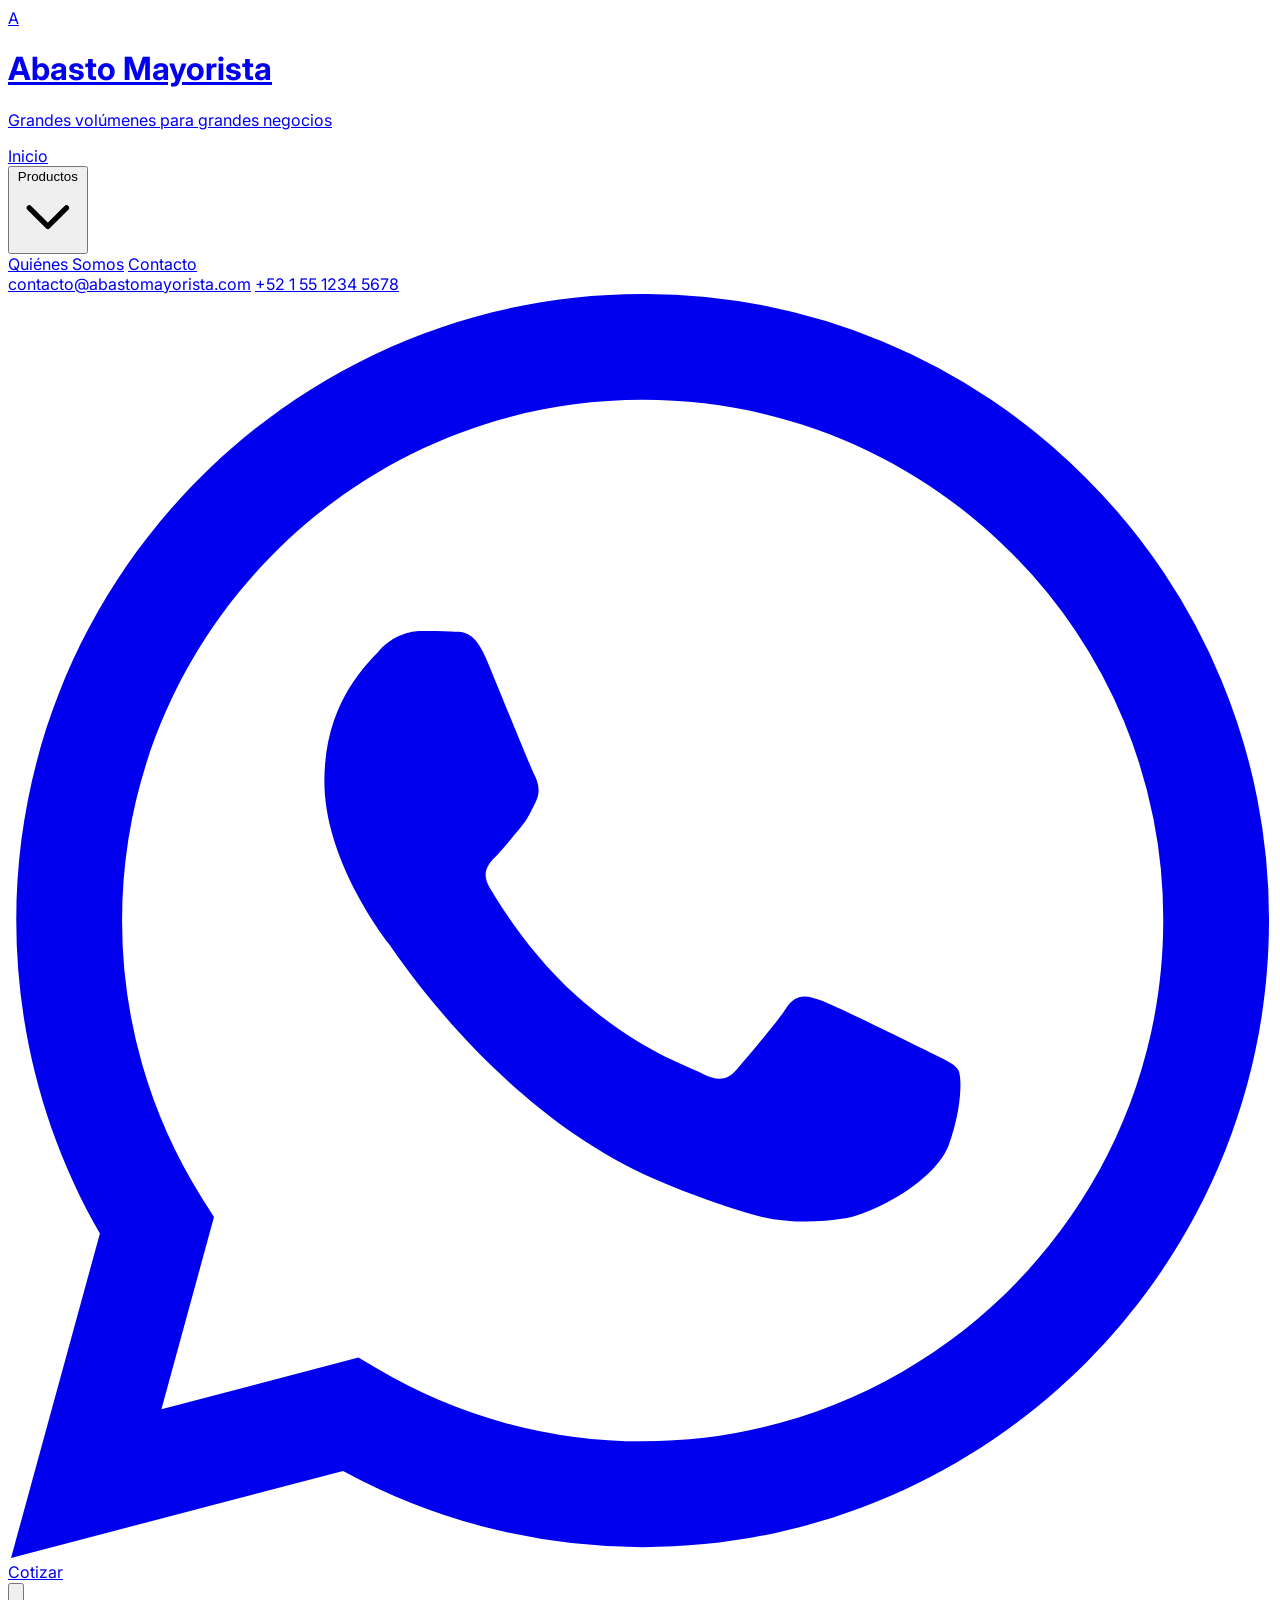
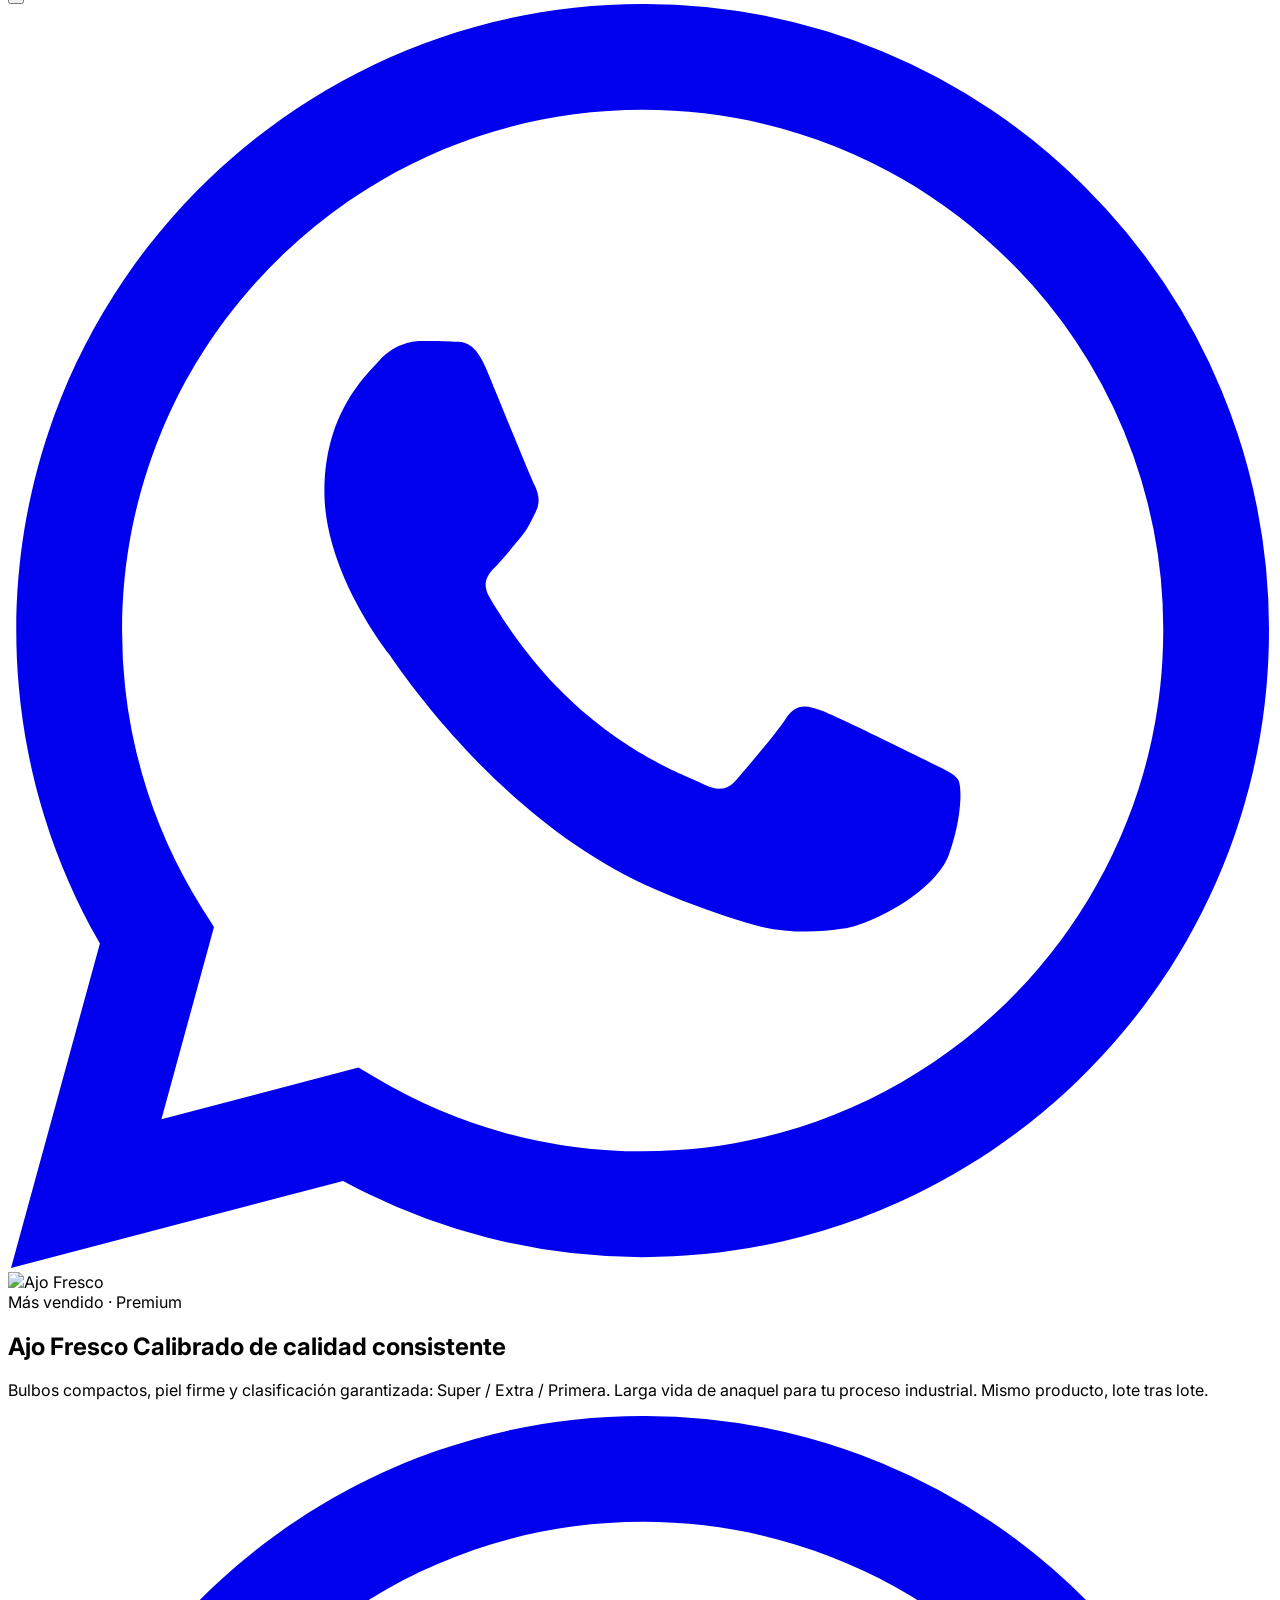
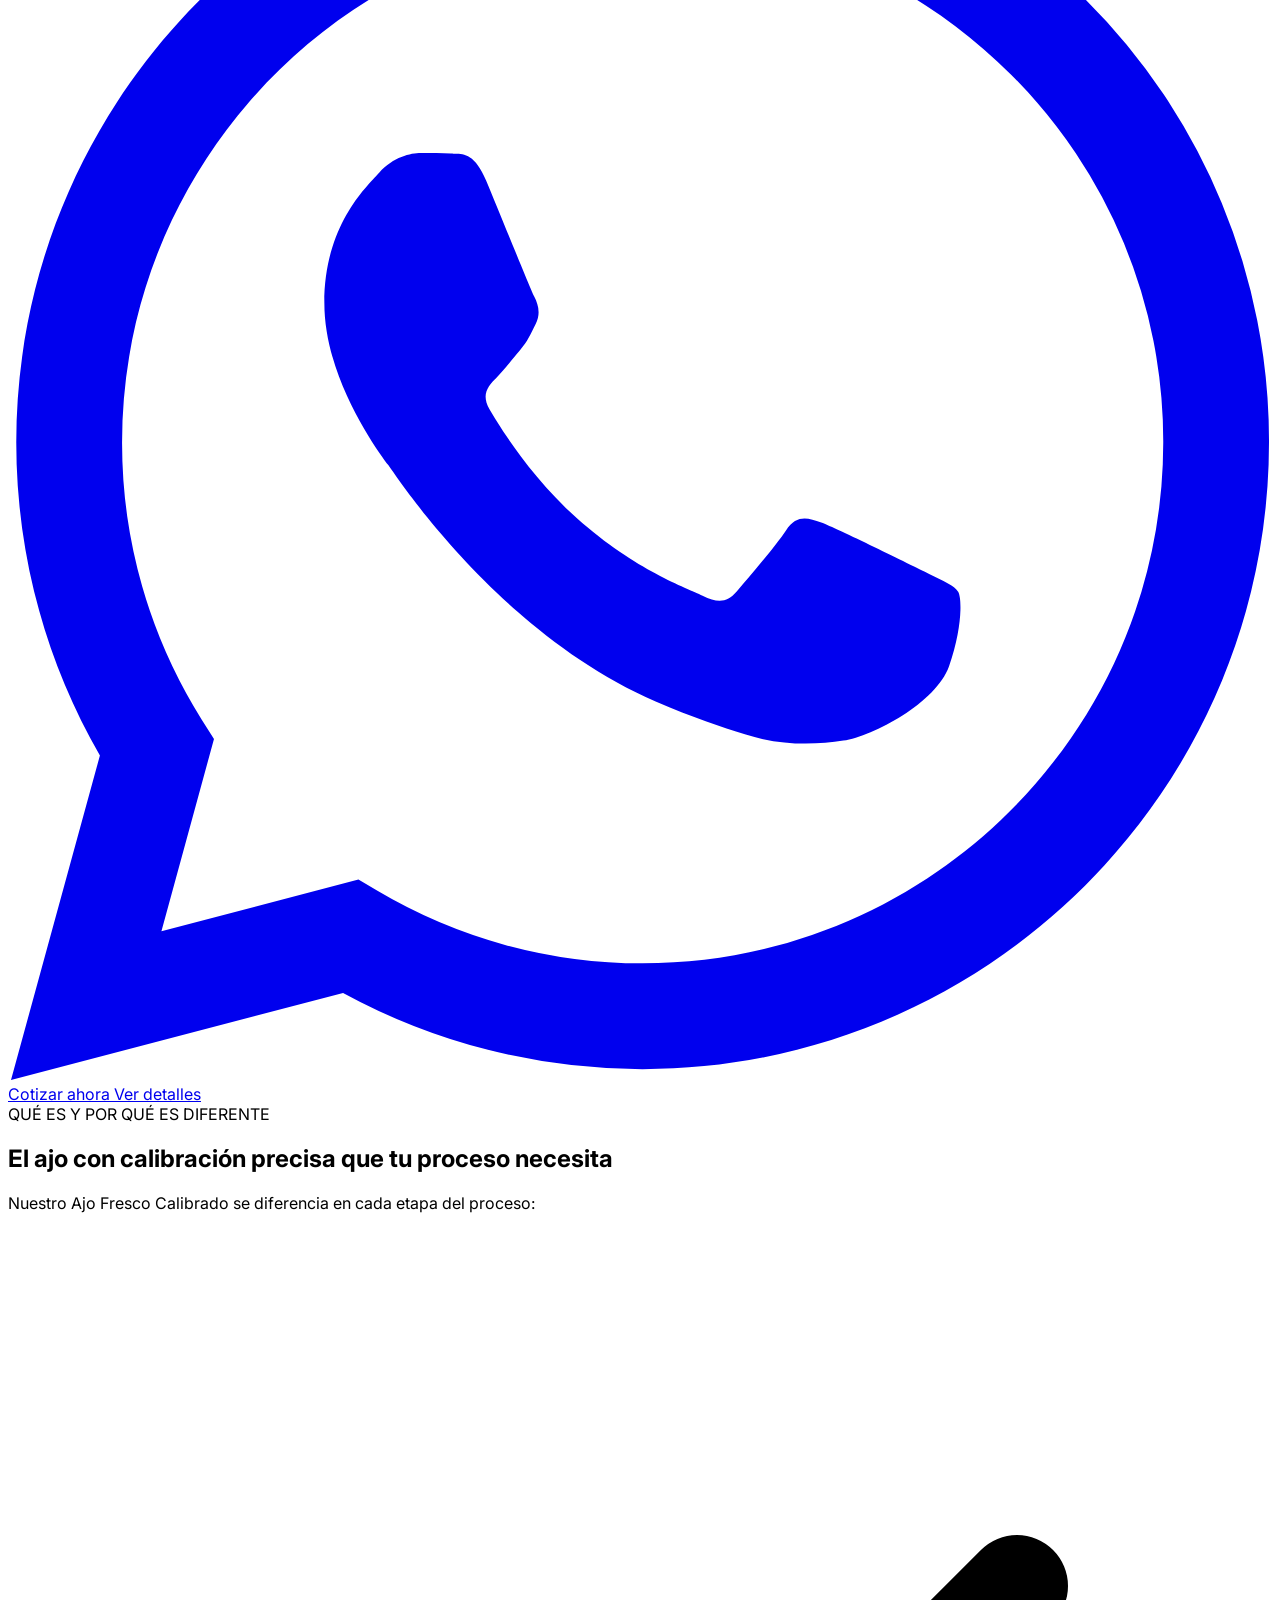
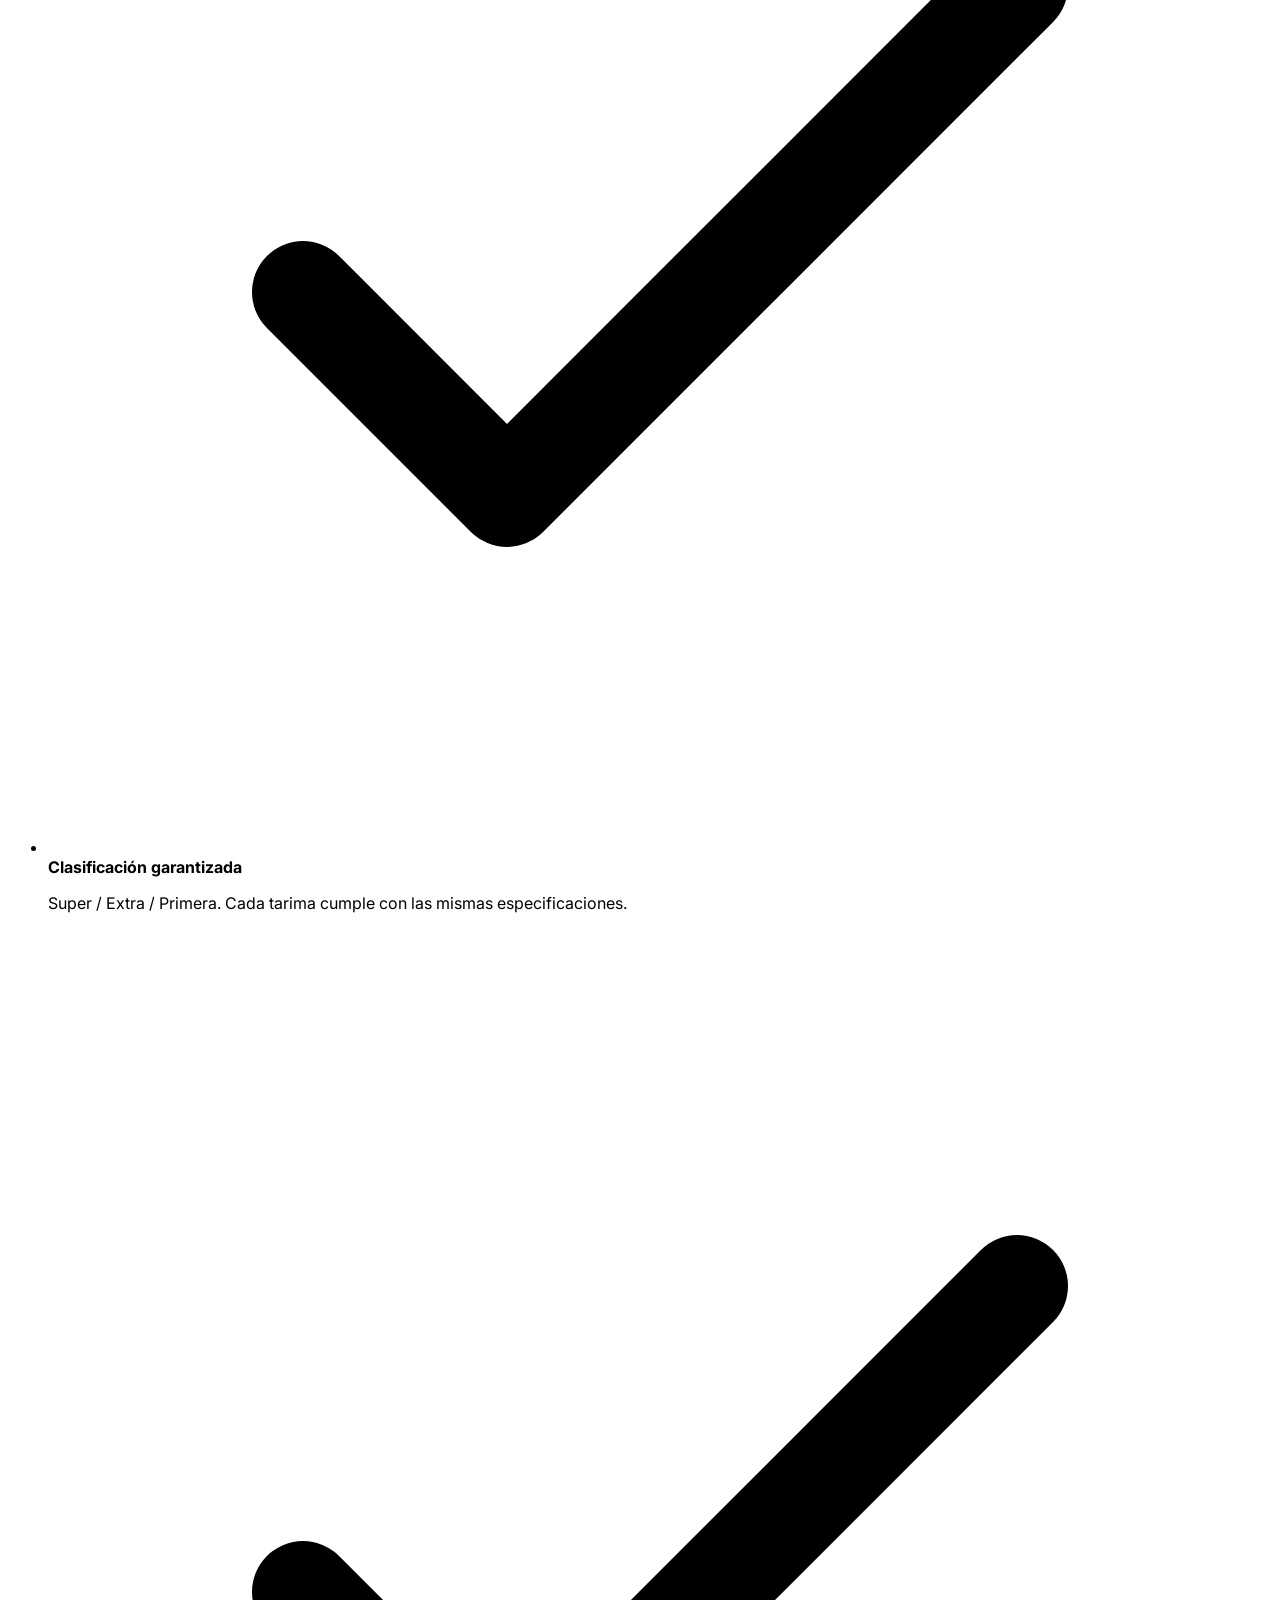
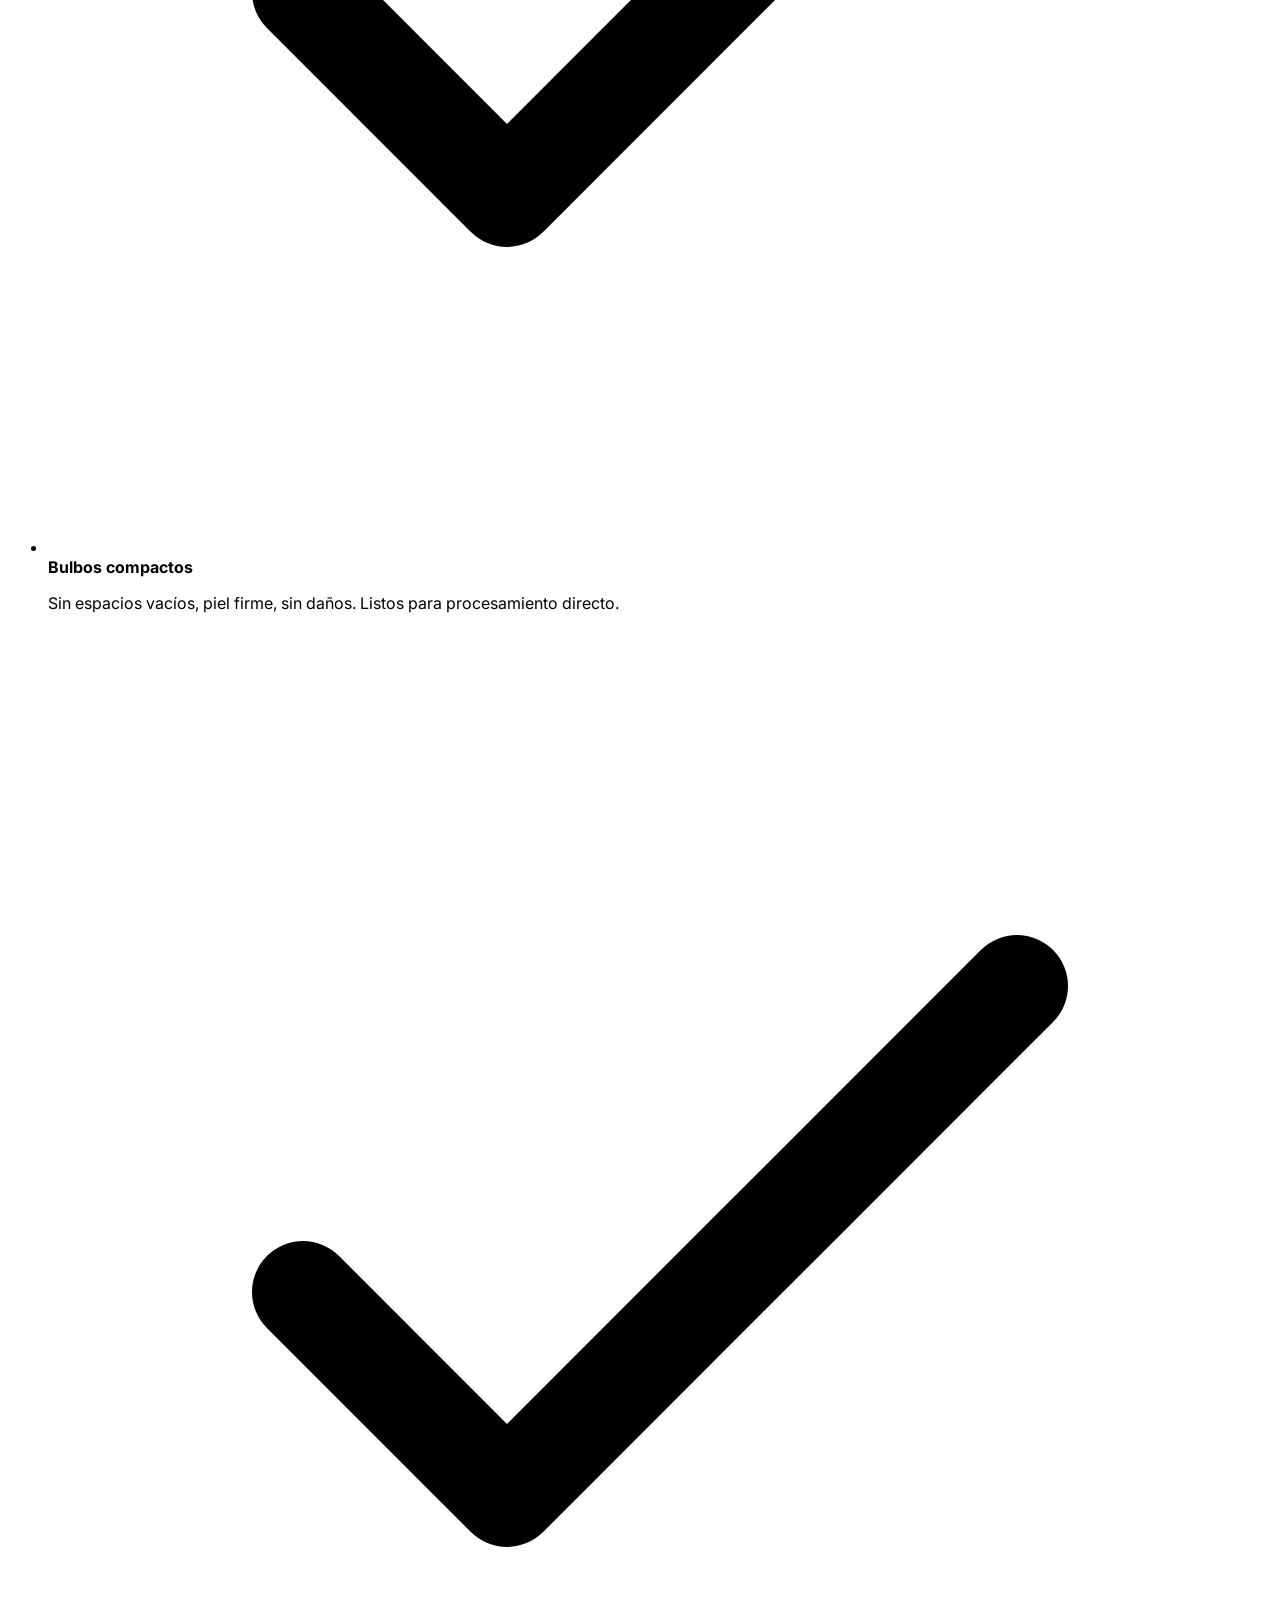
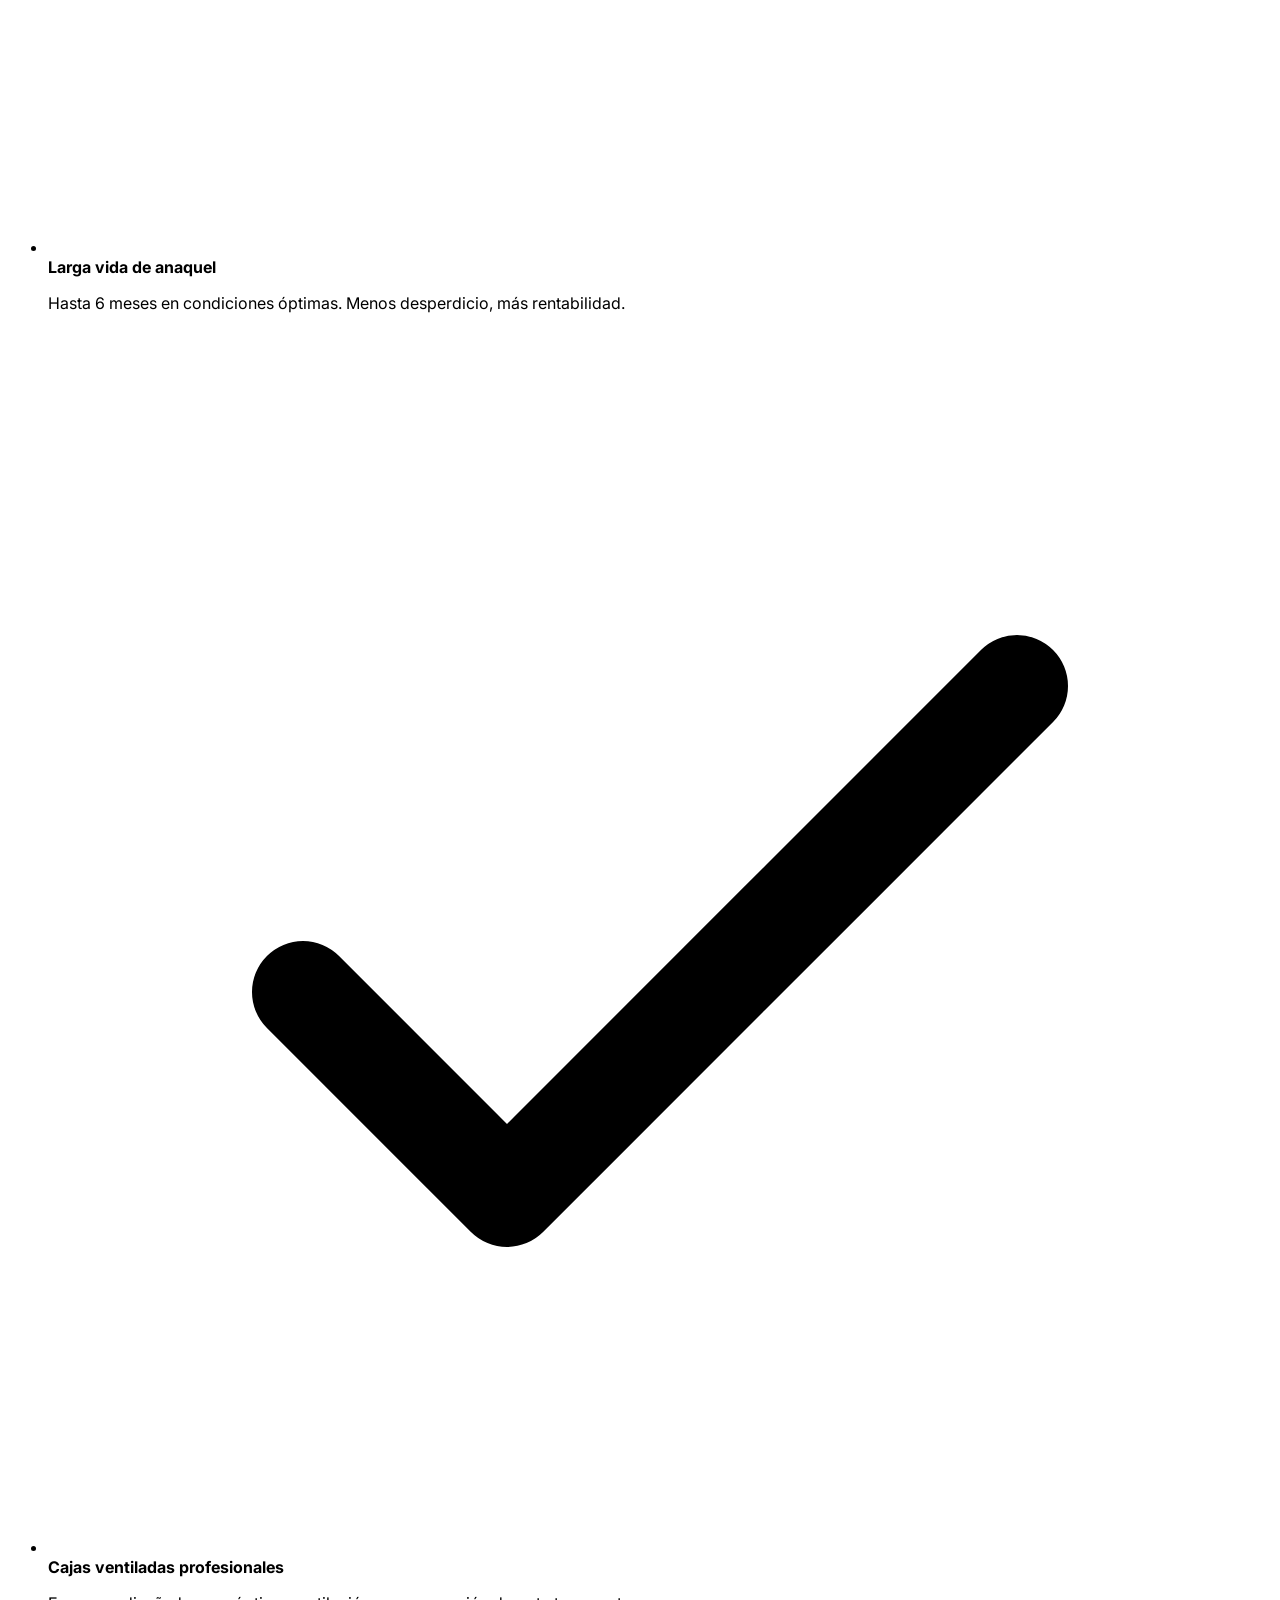
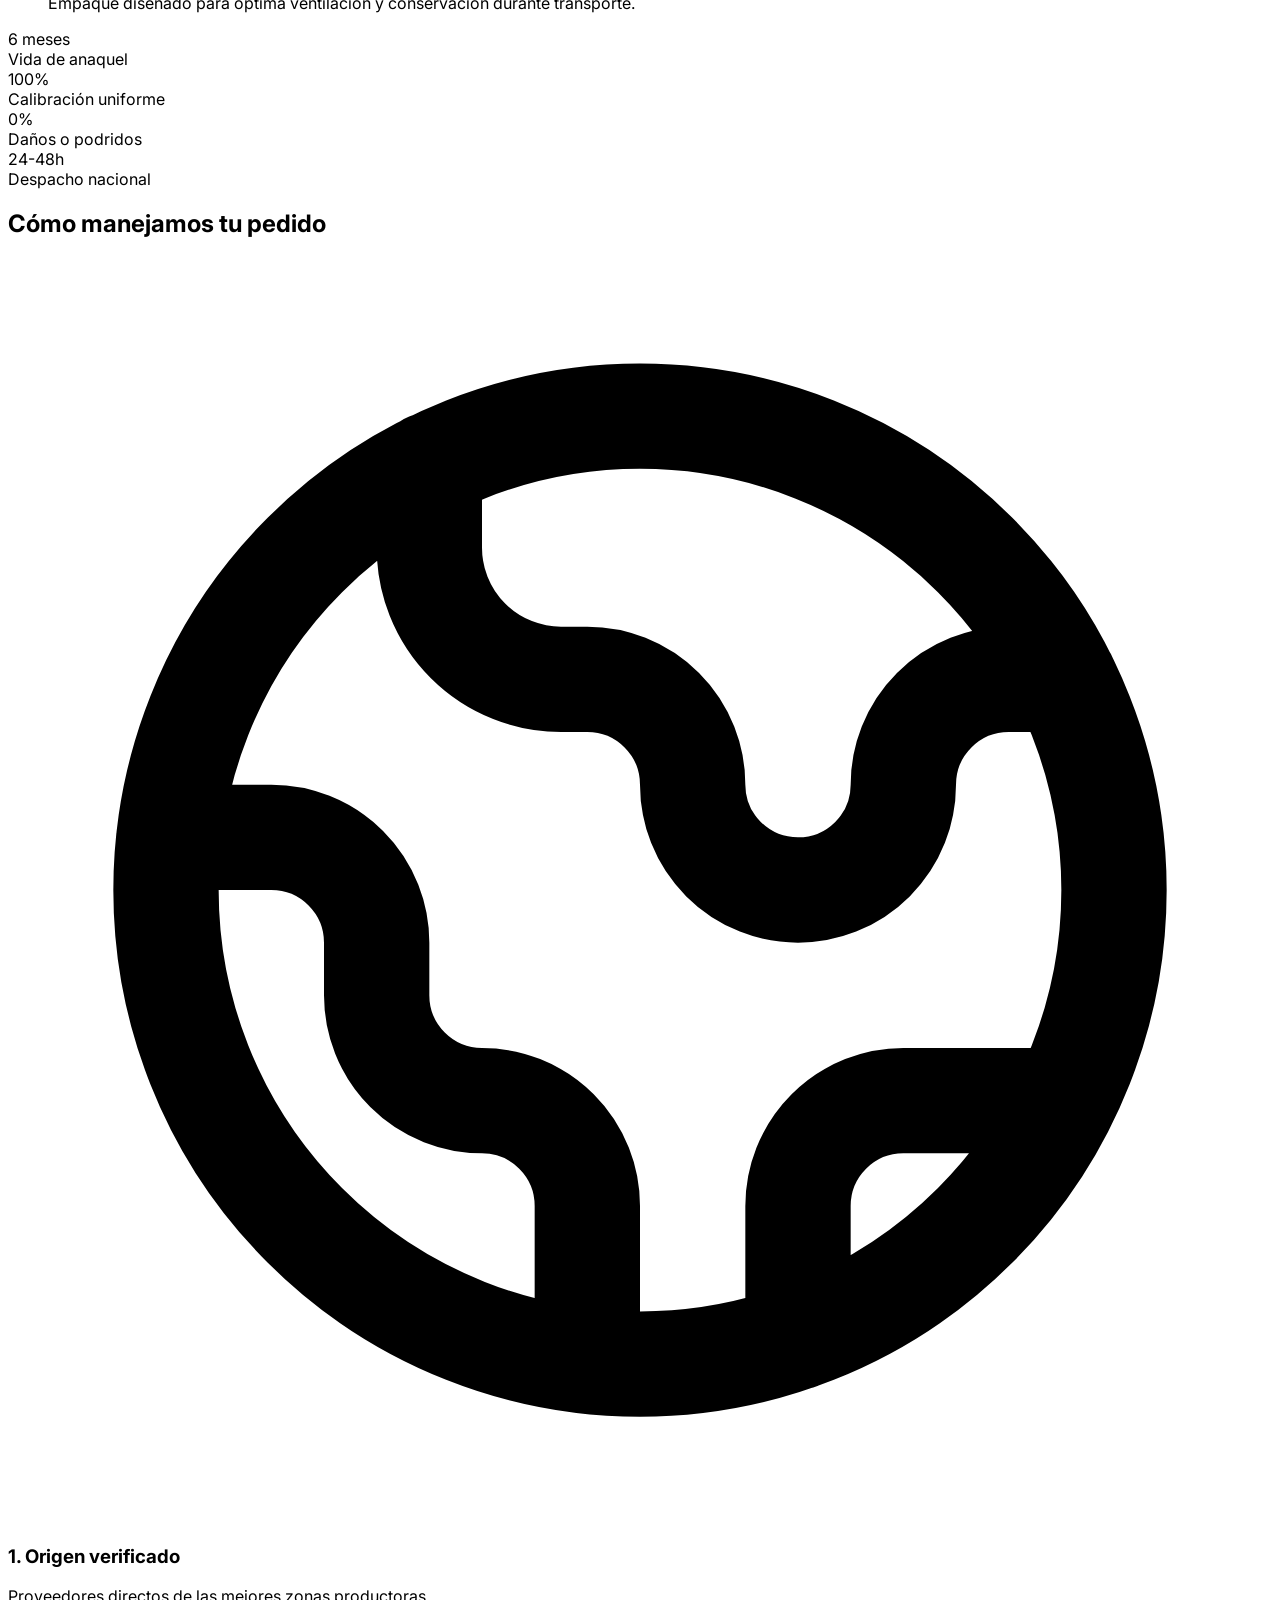
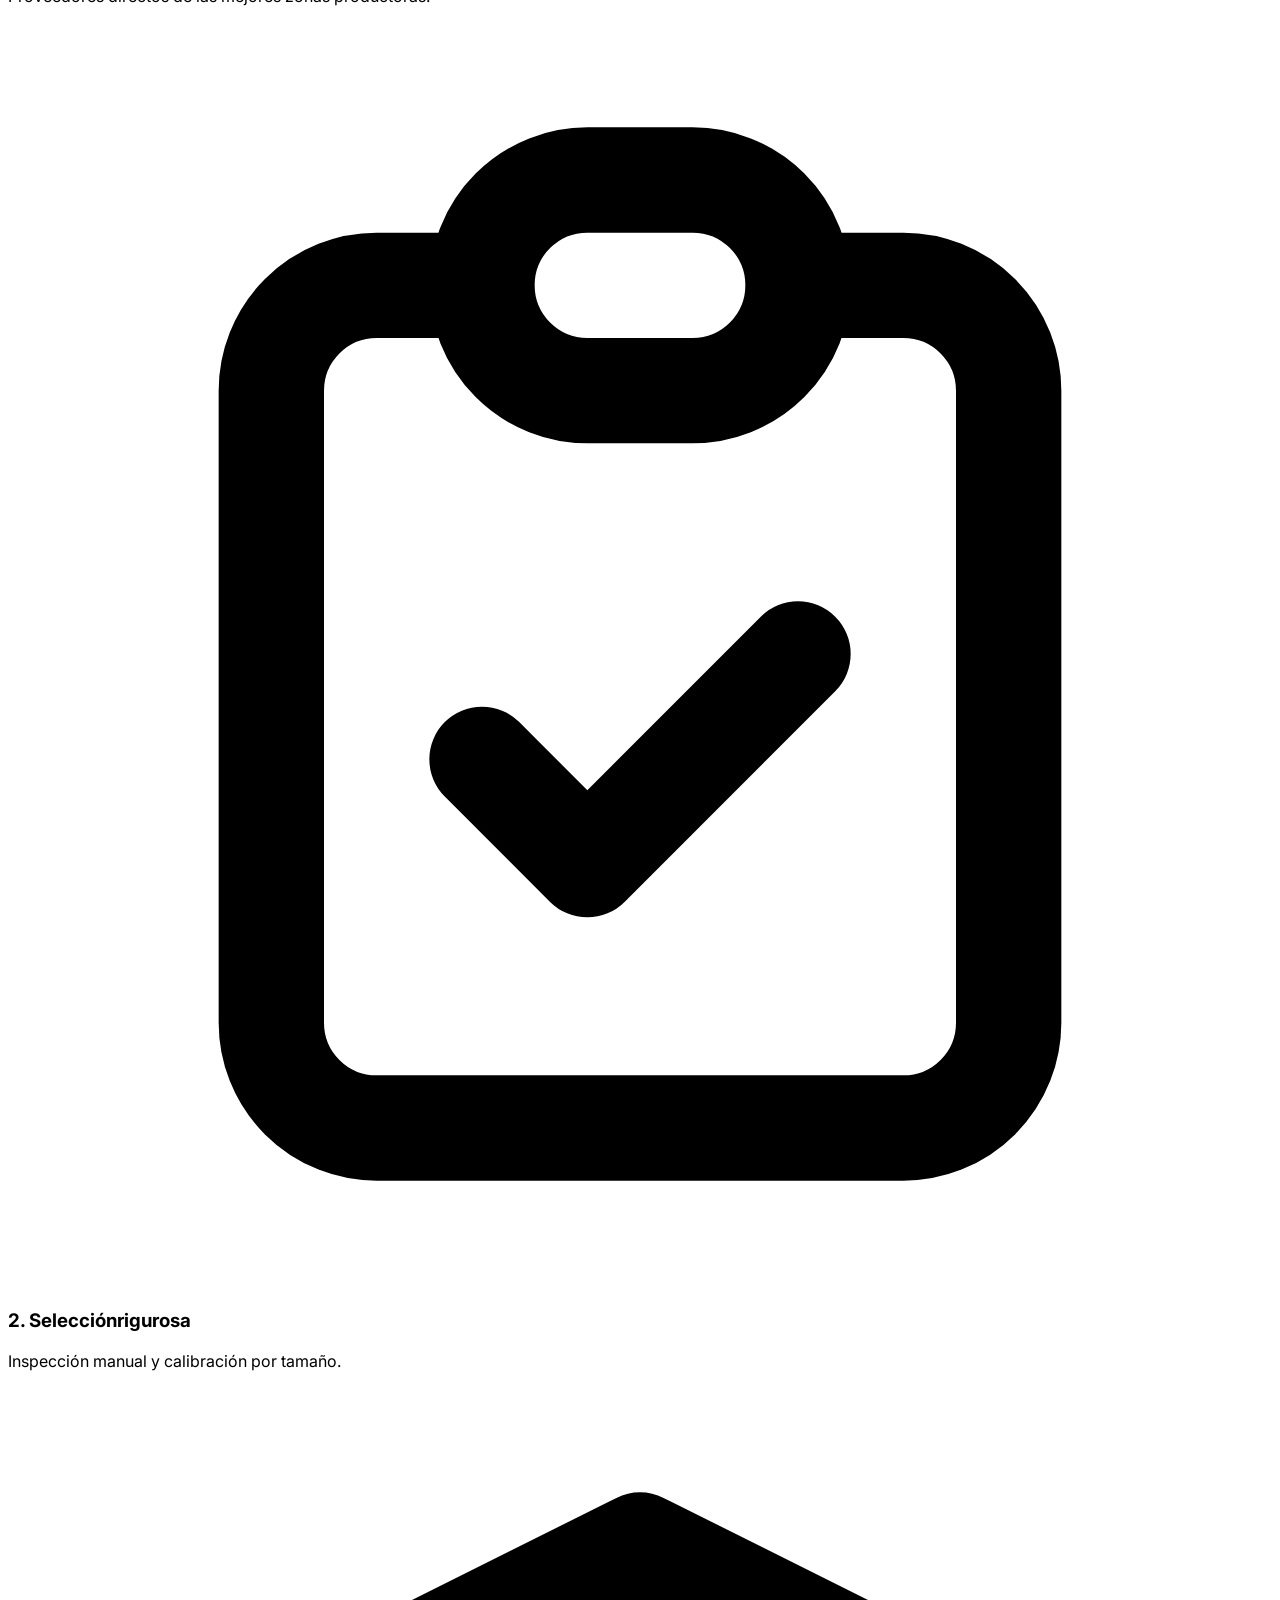
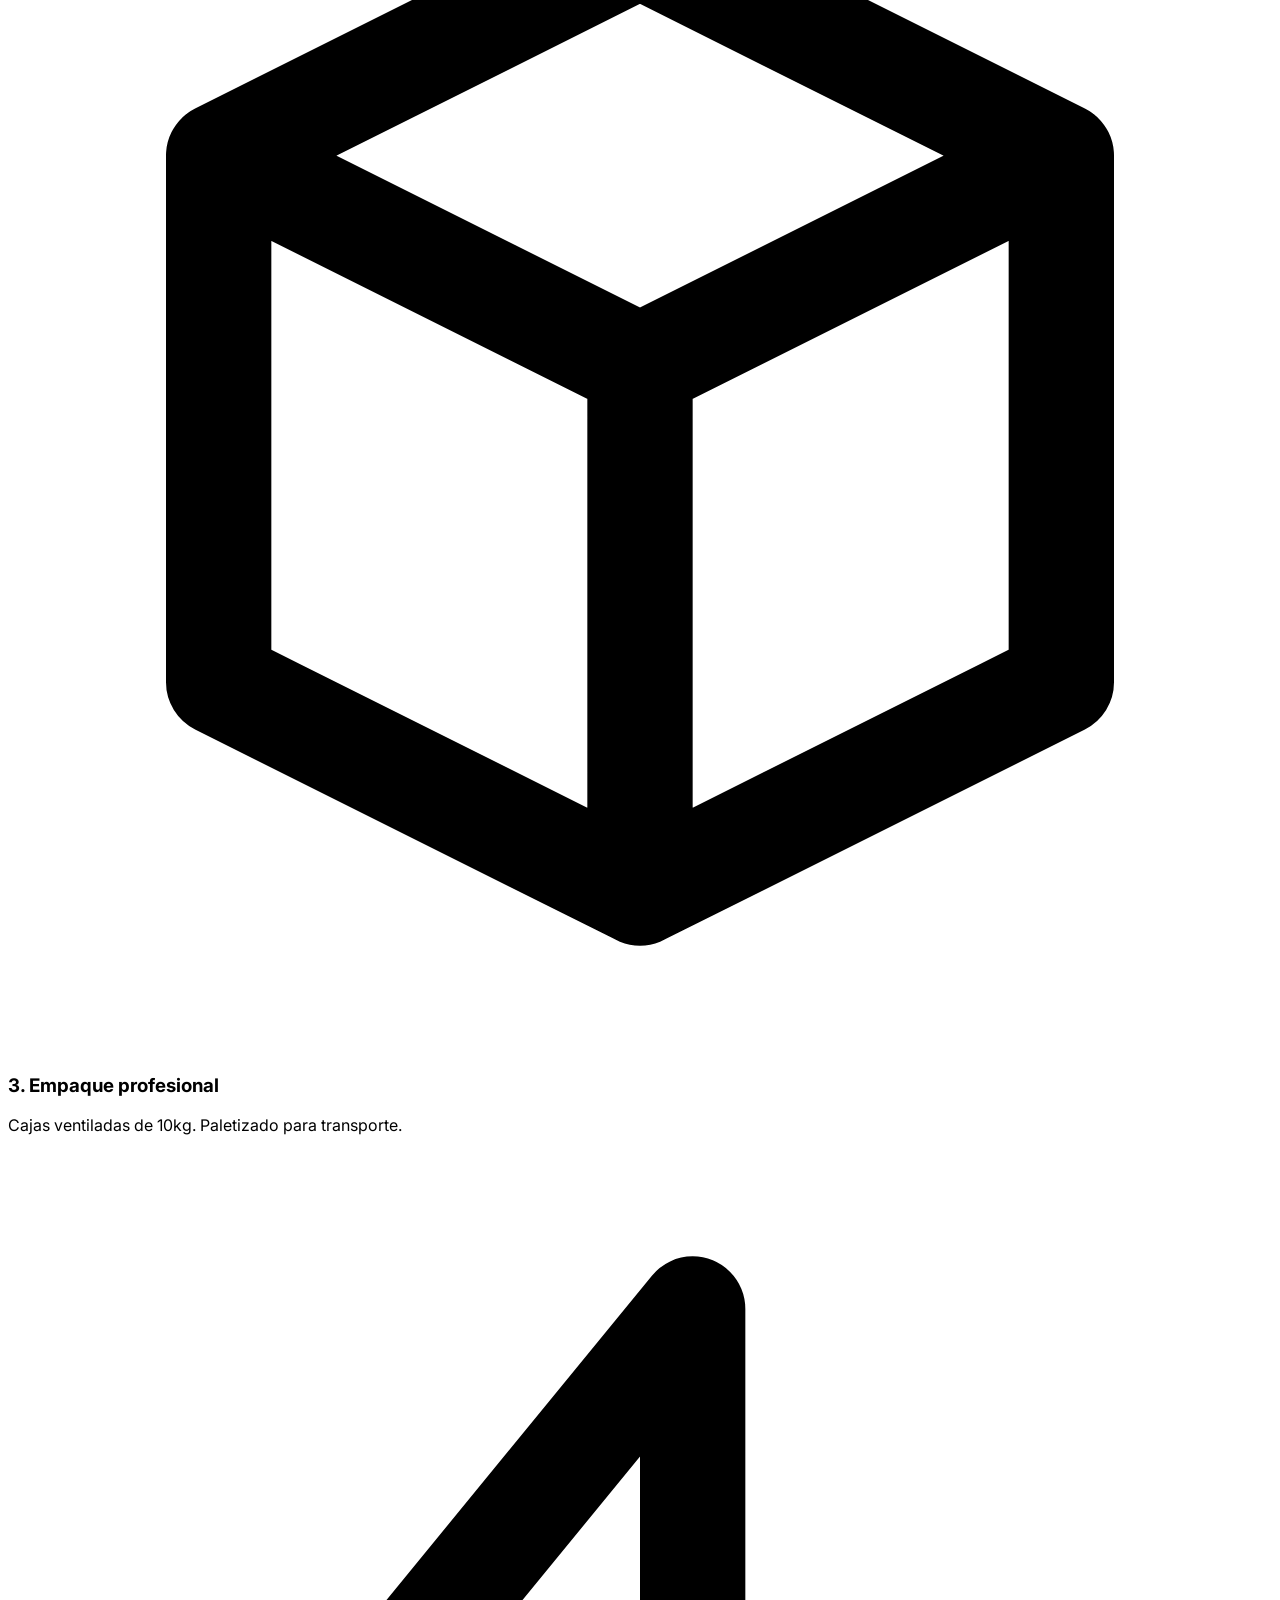
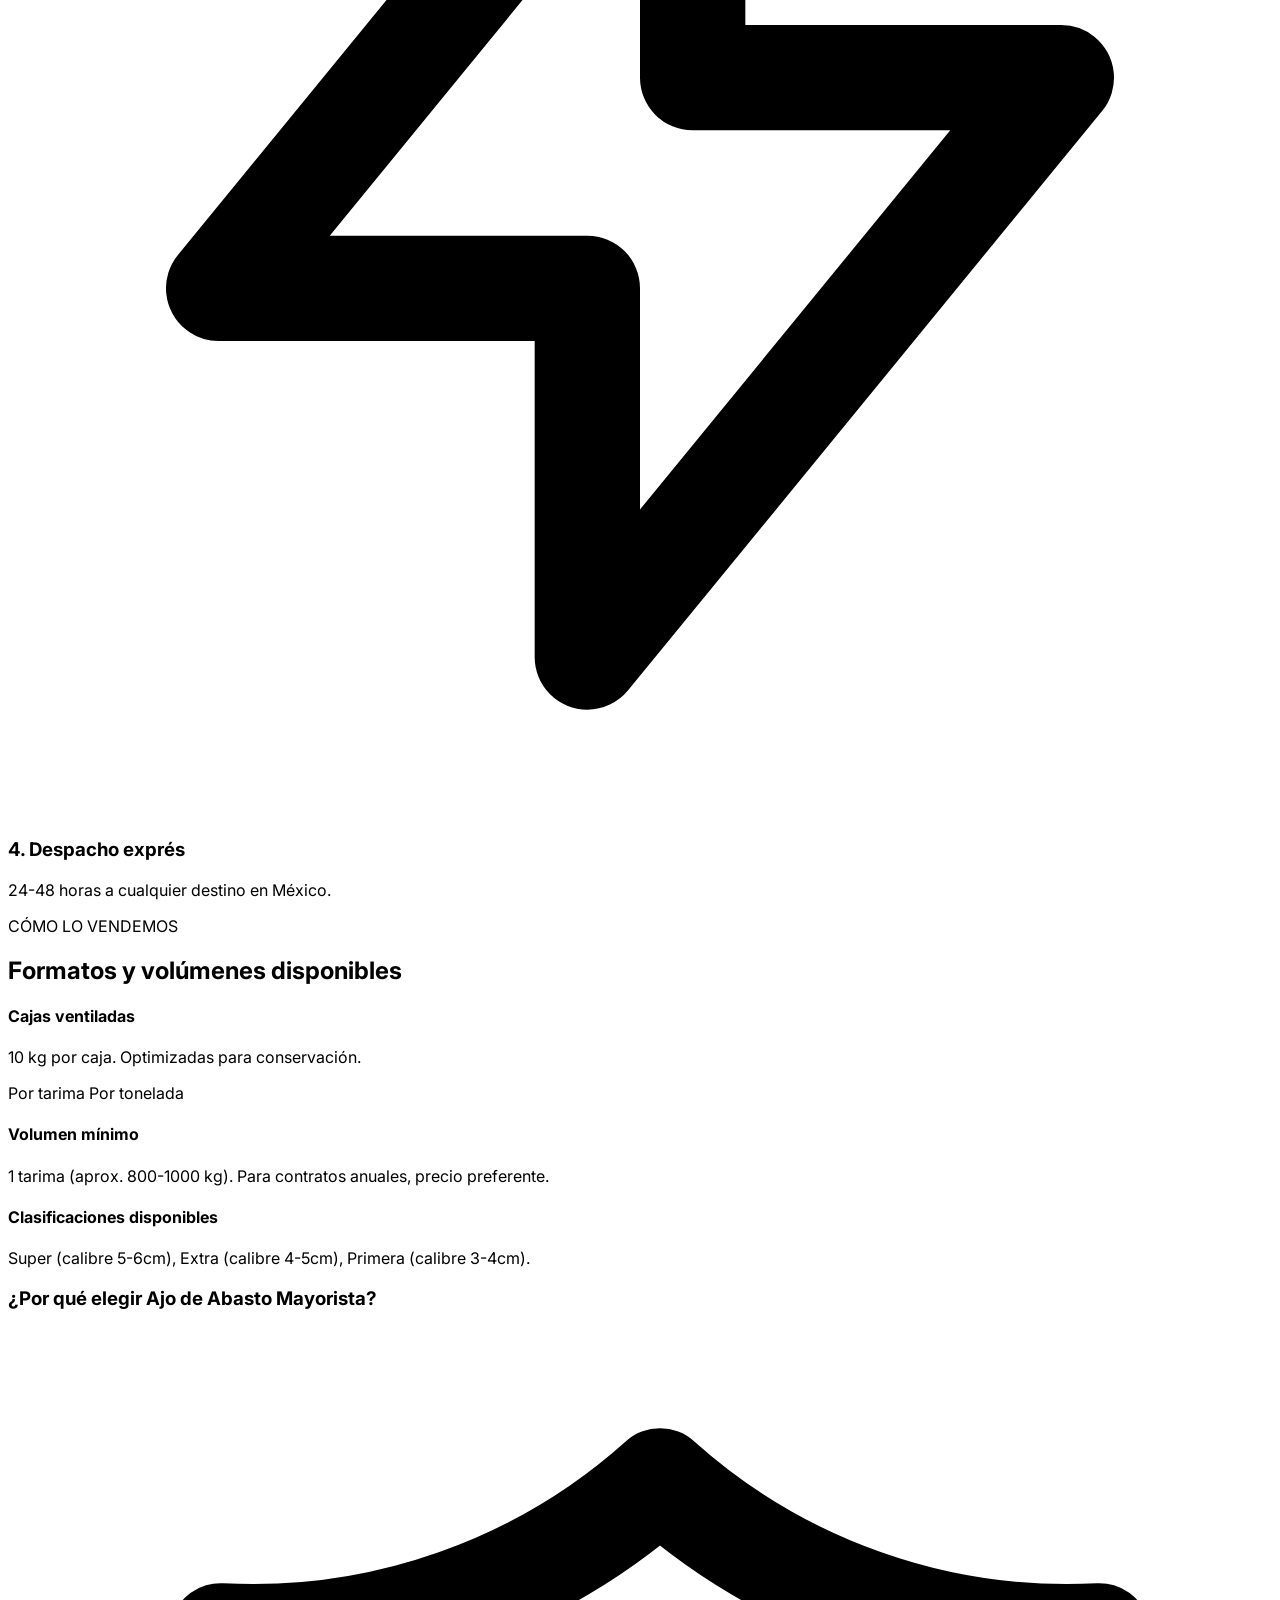
==== ajo.html @ c98a114d "feat: Complete multi-page site with product pages and n8n contact form" ====
<!DOCTYPE html>
<html lang="es">
<head>
  <meta charset="UTF-8">
  <meta name="viewport" content="width=device-width, initial-scale=1.0">
  <meta name="description" content="Ajo Fresco Calibrado de origen directo. Bulbos compactos, clasificación Super/Extra/Primera. Contratos anuales disponibles.">
  <meta name="keywords" content="ajo fresco, ajo mexicano, suministro mayorista ajo, ajo calibrado, venta de ajo por tonelada">
  <title>Ajo Fresco Calibrado | Abasto Mayorista de Origen</title>
  
  <script src="https://cdn.tailwindcss.com"></script>
  <script defer src="https://cdn.jsdelivr.net/npm/alpinejs@3.x.x/dist/cdn.min.js"></script>
  
  <link rel="preconnect" href="https://fonts.googleapis.com">
  <link rel="preconnect" href="https://fonts.gstatic.com" crossorigin>
  <link href="https://fonts.googleapis.com/css2?family=Inter:wght@300;400;500;600;700;800&display=swap" rel="stylesheet">
  
  <script>
    tailwind.config = {
      theme: {
        extend: {
          colors: {
            'agro-red': '#9B1C1C',
            'agro-red-dark': '#7A1515',
            'agro-green': '#166534',
            'agro-green-dark': '#124429',
            'agro-gray': '#1F2937',
            'agro-gray-light': '#6B7280',
          },
          fontFamily: {
            'sans': ['Inter', 'sans-serif'],
          },
        }
      }
    }
  </script>
  
  <style>
    body { font-family: 'Inter', sans-serif; }
    .smooth-scroll { scroll-behavior: smooth; }
    [x-cloak] { display: none !important; }
  </style>
</head>
<body class="smooth-scroll bg-white">

<!-- HEADER -->
<header class="fixed top-0 left-0 right-0 z-50 bg-white/95 backdrop-blur-sm shadow-sm" x-data="{ mobileMenu: false }">
  <div class="max-w-7xl mx-auto px-4 sm:px-6 lg:px-8">
    <div class="flex items-center justify-between h-20">
      <a href="index.html" class="flex items-center gap-3">
        <div class="w-10 h-10 bg-agro-green rounded-lg flex items-center justify-center">
          <span class="text-white font-bold text-lg">A</span>
        </div>
        <div class="hidden sm:block">
          <h1 class="text-lg font-bold text-agro-gray">Abasto Mayorista</h1>
          <p class="text-xs text-agro-gray-light">Grandes volúmenes para grandes negocios</p>
        </div>
      </a>
      
      <nav class="hidden lg:flex items-center gap-8">
        <a href="index.html" class="text-sm font-medium text-agro-gray hover:text-agro-green transition">Inicio</a>
        <div class="relative" x-data="{ open: false }" @mouseenter="open = true" @mouseleave="open = false">
          <button class="flex items-center gap-1 text-sm font-medium text-agro-green">
            Productos
            <svg class="w-4 h-4" fill="none" stroke="currentColor" viewBox="0 0 24 24"><path stroke-linecap="round" stroke-linejoin="round" stroke-width="2" d="M19 9l-7 7-7-7"/></svg>
          </button>
          <div x-show="open" x-cloak class="absolute top-full left-0 mt-2 w-56 bg-white rounded-lg shadow-xl border border-gray-100 py-2" x-transition>
            <a href="jamaica.html" class="block px-4 py-2 text-sm text-gray-700 hover:bg-gray-50 hover:text-agro-green">Jamaica Nigeriana</a>
            <a href="ajo.html" class="block px-4 py-2 text-sm text-agro-green font-semibold bg-gray-50">Ajo Fresco Calibrado</a>
            <a href="chile-guajillo.html" class="block px-4 py-2 text-sm text-gray-700 hover:bg-gray-50 hover:text-agro-green">Chile Guajillo Seco</a>
          </div>
        </div>
        <a href="index.html#nosotros" class="text-sm font-medium text-agro-gray hover:text-agro-green transition">Quiénes Somos</a>
        <a href="contacto.html" class="text-sm font-medium text-agro-gray hover:text-agro-green transition">Contacto</a>
      </nav>
      
      <div class="hidden lg:flex items-center gap-4">
        <a href="mailto:contacto@abastomayorista.com" class="text-sm text-agro-gray-light hover:text-agro-gray">contacto@abastomayorista.com</a>
        <a href="tel:+5215512345678" class="text-sm font-medium text-agro-gray hover:text-agro-green">+52 1 55 1234 5678</a>
        <a href="https://wa.me/5215512345678" target="_blank" class="bg-agro-green text-white px-5 py-2.5 rounded-lg text-sm font-semibold hover:bg-agro-green-dark transition flex items-center gap-2">
          <svg class="w-4 h-4" fill="currentColor" viewBox="0 0 24 24"><path d="M17.472 14.382c-.297-.149-1.758-.867-2.03-.967-.273-.099-.471-.148-.67.15-.197.297-.767.966-.94 1.164-.173.199-.347.223-.644.075-.297-.15-1.255-.463-2.39-1.475-.883-.788-1.48-1.761-1.653-2.059-.173-.297-.018-.458.13-.606.134-.133.298-.347.446-.52.149-.174.198-.298.298-.497.099-.198.05-.371-.025-.52-.075-.149-.669-1.612-.916-2.207-.242-.579-.487-.5-.669-.51-.173-.008-.371-.01-.57-.01-.198 0-.52.074-.792.372-.272.297-1.04 1.016-1.04 2.479 0 1.462 1.065 2.875 1.213 3.074.149.198 2.096 3.2 5.077 4.487.709.306 1.262.489 1.694.625.712.227 1.36.195 1.871.118.571-.085 1.758-.719 2.006-1.413.248-.694.248-1.289.173-1.413-.074-.124-.272-.198-.57-.347m-5.421 7.403h-.004a9.87 9.87 0 01-5.031-1.378l-.361-.214-3.741.982.998-3.648-.235-.374a9.86 9.86 0 01-1.51-5.26c.001-5.45 4.436-9.884 9.888-9.884 2.64 0 5.122 1.03 6.988 2.898a9.825 9.825 0 012.893 6.994c-.003 5.45-4.437 9.884-9.885 9.884m8.413-18.297A11.815 11.815 0 0012.05 0C5.495 0 .16 5.335.157 11.892c0 2.096.547 4.142 1.588 5.945L.057 24l6.305-1.654a11.882 11.882 0 005.683 1.448h.005c6.554 0 11.89-5.335 11.893-11.893a11.821 11.821 0 00-3.48-8.413z"/></svg>
          Cotizar
        </a>
      </div>
      
      <button @click="mobileMenu = !mobileMenu" class="lg:hidden p-2">
        <svg class="w-6 h-6" fill="none" stroke="currentColor" viewBox="0 0 24 24"><path stroke-linecap="round" stroke-linejoin="round" stroke-width="2" d="M4 6h16M4 12h16M4 18h16"/></svg>
      </button>
    </div>
  </div>
  
  <div x-show="mobileMenu" x-cloak class="lg:hidden bg-white border-t">
    <div class="px-4 py-4 space-y-3">
      <a href="index.html" class="block py-2 text-sm font-medium">Inicio</a>
      <div class="py-2 border-t">
        <p class="text-xs font-semibold text-gray-400 mb-2">PRODUCTOS</p>
        <a href="jamaica.html" class="block py-1.5 text-sm">• Jamaica Nigeriana</a>
        <a href="ajo.html" class="block py-1.5 text-sm text-agro-green font-semibold">• Ajo Fresco Calibrado</a>
        <a href="chile-guajillo.html" class="block py-1.5 text-sm">• Chile Guajillo Seco</a>
      </div>
      <a href="index.html#nosotros" class="block py-2 text-sm font-medium">Quiénes Somos</a>
      <a href="contacto.html" class="block py-2 text-sm font-medium">Contacto</a>
      <a href="https://wa.me/5215512345678" target="_blank" class="block w-full text-center bg-agro-green text-white py-3 rounded-lg text-sm font-semibold">Cotizar por WhatsApp</a>
    </div>
  </div>
</header>

<!-- FLOATING WHATSAPP -->
<a href="https://wa.me/5215512345678" target="_blank" class="fixed bottom-6 right-6 z-40 bg-green-500 text-white p-4 rounded-full shadow-lg hover:bg-green-600 transition transform hover:scale-110">
  <svg class="w-6 h-6" fill="currentColor" viewBox="0 0 24 24"><path d="M17.472 14.382c-.297-.149-1.758-.867-2.03-.967-.273-.099-.471-.148-.67.15-.197.297-.767.966-.94 1.164-.173.199-.347.223-.644.075-.297-.15-1.255-.463-2.39-1.475-.883-.788-1.48-1.761-1.653-2.059-.173-.297-.018-.458.13-.606.134-.133.298-.347.446-.52.149-.174.198-.298.298-.497.099-.198.05-.371-.025-.52-.075-.149-.669-1.612-.916-2.207-.242-.579-.487-.5-.669-.51-.173-.008-.371-.01-.57-.01-.198 0-.52.074-.792.372-.272.297-1.04 1.016-1.04 2.479 0 1.462 1.065 2.875 1.213 3.074.149.198 2.096 3.2 5.077 4.487.709.306 1.262.489 1.694.625.712.227 1.36.195 1.871.118.571-.085 1.758-.719 2.006-1.413.248-.694.248-1.289.173-1.413-.074-.124-.272-.198-.57-.347m-5.421 7.403h-.004a9.87 9.87 0 01-5.031-1.378l-.361-.214-3.741.982.998-3.648-.235-.374a9.86 9.86 0 01-1.51-5.26c.001-5.45 4.436-9.884 9.888-9.884 2.64 0 5.122 1.03 6.988 2.898a9.825 9.825 0 012.893 6.994c-.003 5.45-4.437 9.884-9.885 9.884m8.413-18.297A11.815 11.815 0 0012.05 0C5.495 0 .16 5.335.157 11.892c0 2.096.547 4.142 1.588 5.945L.057 24l6.305-1.654a11.882 11.882 0 005.683 1.448h.005c6.554 0 11.89-5.335 11.893-11.893a11.821 11.821 0 00-3.48-8.413z"/></svg>
</a>

<!-- HERO PRODUCTO -->
<section class="relative min-h-[70vh] flex items-center pt-20 overflow-hidden">
  <div class="absolute inset-0">
    <img src="https://images.unsplash.com/photo-1590005354167-6da97870c757?w=1920&q=80" alt="Ajo Fresco" class="w-full h-full object-cover">
    <div class="absolute inset-0 bg-gradient-to-r from-gray-900/90 via-gray-900/70 to-gray-900/50"></div>
  </div>
  
  <div class="relative max-w-7xl mx-auto px-4 sm:px-6 lg:px-8 py-20">
    <div class="max-w-3xl">
      <div class="inline-flex items-center gap-2 bg-agro-red/20 backdrop-blur-sm border border-agro-red/30 rounded-full px-4 py-2 mb-6">
        <span class="w-2 h-2 bg-agro-red rounded-full animate-pulse"></span>
        <span class="text-sm text-red-300 font-medium">Más vendido · Premium</span>
      </div>
      
      <h1 class="text-4xl md:text-5xl lg:text-6xl font-bold text-white leading-tight mb-6">
        Ajo Fresco Calibrado de <span class="text-red-400">calidad consistente</span>
      </h1>
      
      <p class="text-lg text-gray-300 mb-8 leading-relaxed">
        Bulbos compactos, piel firme y clasificación garantizada: Super / Extra / Primera. 
        Larga vida de anaquel para tu proceso industrial. Mismo producto, lote tras lote.
      </p>
      
      <div class="flex flex-col sm:flex-row gap-4">
        <a href="https://wa.me/5215512345678?text=Hola%2C%20cotizar%20Ajo%20Fresco" target="_blank" class="inline-flex items-center justify-center gap-2 bg-agro-red text-white px-8 py-4 rounded-lg font-semibold hover:bg-agro-red-dark transition">
          <svg class="w-5 h-5" fill="currentColor" viewBox="0 0 24 24"><path d="M17.472 14.382c-.297-.149-1.758-.867-2.03-.967-.273-.099-.471-.148-.67.15-.197.297-.767.966-.94 1.164-.173.199-.347.223-.644.075-.297-.15-1.255-.463-2.39-1.475-.883-.788-1.48-1.761-1.653-2.059-.173-.297-.018-.458.13-.606.134-.133.298-.347.446-.52.149-.174.198-.298.298-.497.099-.198.05-.371-.025-.52-.075-.149-.669-1.612-.916-2.207-.242-.579-.487-.5-.669-.51-.173-.008-.371-.01-.57-.01-.198 0-.52.074-.792.372-.272.297-1.04 1.016-1.04 2.479 0 1.462 1.065 2.875 1.213 3.074.149.198 2.096 3.2 5.077 4.487.709.306 1.262.489 1.694.625.712.227 1.36.195 1.871.118.571-.085 1.758-.719 2.006-1.413.248-.694.248-1.289.173-1.413-.074-.124-.272-.198-.57-.347m-5.421 7.403h-.004a9.87 9.87 0 01-5.031-1.378l-.361-.214-3.741.982.998-3.648-.235-.374a9.86 9.86 0 01-1.51-5.26c.001-5.45 4.436-9.884 9.888-9.884 2.64 0 5.122 1.03 6.988 2.898a9.825 9.825 0 012.893 6.994c-.003 5.45-4.437 9.884-9.885 9.884m8.413-18.297A11.815 11.815 0 0012.05 0C5.495 0 .16 5.335.157 11.892c0 2.096.547 4.142 1.588 5.945L.057 24l6.305-1.654a11.882 11.882 0 005.683 1.448h.005c6.554 0 11.89-5.335 11.893-11.893a11.821 11.821 0 00-3.48-8.413z"/></svg>
          Cotizar ahora
        </a>
        <a href="#detalles" class="inline-flex items-center justify-center gap-2 bg-white/10 backdrop-blur-sm border border-white/30 text-white px-8 py-4 rounded-lg font-semibold hover:bg-white/20 transition">
          Ver detalles
        </a>
      </div>
    </div>
  </div>
</section>

<!-- QUÉ ES Y POR QUÉ ES DIFERENTE -->
<section class="py-20 bg-gray-50" id="detalles">
  <div class="max-w-7xl mx-auto px-4 sm:px-6 lg:px-8">
    <div class="grid md:grid-cols-2 gap-12 items-center">
      <div>
        <div class="inline-flex items-center gap-2 text-agro-green font-semibold text-sm mb-4">
          <span class="w-8 h-0.5 bg-agro-green"></span>
          QUÉ ES Y POR QUÉ ES DIFERENTE
        </div>
        <h2 class="text-3xl md:text-4xl font-bold text-gray-900 mb-6">
          El ajo con <span class="text-agro-red">calibración precisa</span> que tu proceso necesita
        </h2>
        <p class="text-gray-600 mb-6 leading-relaxed">
          Nuestro Ajo Fresco Calibrado se diferencia en cada etapa del proceso:
        </p>
        <ul class="space-y-4">
          <li class="flex items-start gap-3">
            <div class="w-6 h-6 bg-green-100 rounded-full flex items-center justify-center flex-shrink-0 mt-0.5">
              <svg class="w-4 h-4 text-green-600" fill="none" stroke="currentColor" viewBox="0 0 24 24"><path stroke-linecap="round" stroke-linejoin="round" stroke-width="2" d="M5 13l4 4L19 7"/></svg>
            </div>
            <div>
              <strong class="text-gray-900">Clasificación garantizada</strong>
              <p class="text-gray-600 text-sm">Super / Extra / Primera. Cada tarima cumple con las mismas especificaciones.</p>
            </div>
          </li>
          <li class="flex items-start gap-3">
            <div class="w-6 h-6 bg-green-100 rounded-full flex items-center justify-center flex-shrink-0 mt-0.5">
              <svg class="w-4 h-4 text-green-600" fill="none" stroke="currentColor" viewBox="0 0 24 24"><path stroke-linecap="round" stroke-linejoin="round" stroke-width="2" d="M5 13l4 4L19 7"/></svg>
            </div>
            <div>
              <strong class="text-gray-900">Bulbos compactos</strong>
              <p class="text-gray-600 text-sm">Sin espacios vacíos, piel firme, sin daños. Listos para procesamiento directo.</p>
            </div>
          </li>
          <li class="flex items-start gap-3">
            <div class="w-6 h-6 bg-green-100 rounded-full flex items-center justify-center flex-shrink-0 mt-0.5">
              <svg class="w-4 h-4 text-green-600" fill="none" stroke="currentColor" viewBox="0 0 24 24"><path stroke-linecap="round" stroke-linejoin="round" stroke-width="2" d="M5 13l4 4L19 7"/></svg>
            </div>
            <div>
              <strong class="text-gray-900">Larga vida de anaquel</strong>
              <p class="text-gray-600 text-sm">Hasta 6 meses en condiciones óptimas. Menos desperdicio, más rentabilidad.</p>
            </div>
          </li>
          <li class="flex items-start gap-3">
            <div class="w-6 h-6 bg-green-100 rounded-full flex items-center justify-center flex-shrink-0 mt-0.5">
              <svg class="w-4 h-4 text-green-600" fill="none" stroke="currentColor" viewBox="0 0 24 24"><path stroke-linecap="round" stroke-linejoin="round" stroke-width="2" d="M5 13l4 4L19 7"/></svg>
            </div>
            <div>
              <strong class="text-gray-900">Cajas ventiladas profesionales</strong>
              <p class="text-gray-600 text-sm">Empaque diseñado para óptima ventilación y conservación durante transporte.</p>
            </div>
          </li>
        </ul>
      </div>
      
      <div class="grid grid-cols-2 gap-4">
        <div class="bg-white p-6 rounded-2xl shadow-lg">
          <div class="text-4xl font-bold text-agro-green mb-2">6 meses</div>
          <div class="text-gray-600 text-sm">Vida de anaquel</div>
        </div>
        <div class="bg-white p-6 rounded-2xl shadow-lg">
          <div class="text-4xl font-bold text-agro-green mb-2">100%</div>
          <div class="text-gray-600 text-sm">Calibración uniforme</div>
        </div>
        <div class="bg-white p-6 rounded-2xl shadow-lg">
          <div class="text-4xl font-bold text-agro-green mb-2">0%</div>
          <div class="text-gray-600 text-sm">Daños o podridos</div>
        </div>
        <div class="bg-white p-6 rounded-2xl shadow-lg">
          <div class="text-4xl font-bold text-agro-green mb-2">24-48h</div>
          <div class="text-gray-600 text-sm">Despacho nacional</div>
        </div>
      </div>
    </div>
  </div>
</section>

<!-- CÓMO LO MANEJAMOS -->
<section class="py-20 bg-white">
  <div class="max-w-7xl mx-auto px-4 sm:px-6 lg:px-8">
    <div class="text-center mb-16">
      <h2 class="text-3xl md:text-4xl font-bold text-gray-900 mb-4">Cómo manejamos tu pedido</h2>
    </div>
    
    <div class="grid md:grid-cols-4 gap-8">
      <div class="text-center">
        <div class="w-16 h-16 bg-agro-green/10 rounded-full flex items-center justify-center mx-auto mb-4">
          <svg class="w-8 h-8 text-agro-green" fill="none" stroke="currentColor" viewBox="0 0 24 24"><path stroke-linecap="round" stroke-linejoin="round" stroke-width="2" d="M3.055 11H5a2 2 0 012 2v1a2 2 0 002 2 2 2 0 012 2v2.945M8 3.935V5.5A2.5 2.5 0 0010.5 8h.5a2 2 0 012 2 2 2 0 104 0 2 2 0 012-2h1.064M15 20.488V18a2 2 0 012-2h3.064M21 12a9 9 0 11-18 0 9 9 0 0118 0z"/></svg>
        </div>
        <h3 class="font-semibold text-gray-900 mb-2">1. Origen verificado</h3>
        <p class="text-sm text-gray-600">Proveedores directos de las mejores zonas productoras.</p>
      </div>
      
      <div class="text-center">
        <div class="w-16 h-16 bg-agro-green/10 rounded-full flex items-center justify-center mx-auto mb-4">
          <svg class="w-8 h-8 text-agro-green" fill="none" stroke="currentColor" viewBox="0 0 24 24"><path stroke-linecap="round" stroke-linejoin="round" stroke-width="2" d="M9 5H7a2 2 0 00-2 2v12a2 2 0 002 2h10a2 2 0 002-2V7a2 2 0 00-2-2h-2M9 5a2 2 0 002 2h2a2 2 0 002-2M9 5a2 2 0 012-2h2a2 2 0 012 2m-6 9l2 2 4-4"/></svg>
        </div>
        <h3 class="font-semibold text-gray-900 mb-2">2. Selecciónrigurosa</h3>
        <p class="text-sm text-gray-600">Inspección manual y calibración por tamaño.</p>
      </div>
      
      <div class="text-center">
        <div class="w-16 h-16 bg-agro-green/10 rounded-full flex items-center justify-center mx-auto mb-4">
          <svg class="w-8 h-8 text-agro-green" fill="none" stroke="currentColor" viewBox="0 0 24 24"><path stroke-linecap="round" stroke-linejoin="round" stroke-width="2" d="M20 7l-8-4-8 4m16 0l-8 4m8-4v10l-8 4m0-10L4 7m8 4v10M4 7v10l8 4"/></svg>
        </div>
        <h3 class="font-semibold text-gray-900 mb-2">3. Empaque profesional</h3>
        <p class="text-sm text-gray-600">Cajas ventiladas de 10kg. Paletizado para transporte.</p>
      </div>
      
      <div class="text-center">
        <div class="w-16 h-16 bg-agro-green/10 rounded-full flex items-center justify-center mx-auto mb-4">
          <svg class="w-8 h-8 text-agro-green" fill="none" stroke="currentColor" viewBox="0 0 24 24"><path stroke-linecap="round" stroke-linejoin="round" stroke-width="2" d="M13 10V3L4 14h7v7l9-11h-7z"/></svg>
        </div>
        <h3 class="font-semibold text-gray-900 mb-2">4. Despacho exprés</h3>
        <p class="text-sm text-gray-600">24-48 horas a cualquier destino en México.</p>
      </div>
    </div>
  </div>
</section>

<!-- CÓMO LO VENDEMOS -->
<section class="py-20 bg-gray-50">
  <div class="max-w-7xl mx-auto px-4 sm:px-6 lg:px-8">
    <div class="grid md:grid-cols-2 gap-12">
      <div>
        <div class="inline-flex items-center gap-2 text-agro-green font-semibold text-sm mb-4">
          <span class="w-8 h-0.5 bg-agro-green"></span>
          CÓMO LO VENDEMOS
        </div>
        <h2 class="text-3xl md:text-4xl font-bold text-gray-900 mb-6">
          Formatos y volúmenes disponibles
        </h2>
        
        <div class="space-y-6">
          <div class="bg-white p-6 rounded-xl border border-gray-200">
            <h4 class="font-bold text-gray-900 mb-2">Cajas ventiladas</h4>
            <p class="text-gray-600 text-sm mb-3">10 kg por caja. Optimizadas para conservación.</p>
            <div class="flex gap-2">
              <span class="bg-green-100 text-green-700 px-3 py-1 rounded-full text-xs font-medium">Por tarima</span>
              <span class="bg-green-100 text-green-700 px-3 py-1 rounded-full text-xs font-medium">Por tonelada</span>
            </div>
          </div>
          
          <div class="bg-white p-6 rounded-xl border border-gray-200">
            <h4 class="font-bold text-gray-900 mb-2">Volumen mínimo</h4>
            <p class="text-gray-600 text-sm">1 tarima (aprox. 800-1000 kg). Para contratos anuales, precio preferente.</p>
          </div>
          
          <div class="bg-white p-6 rounded-xl border border-gray-200">
            <h4 class="font-bold text-gray-900 mb-2">Clasificaciones disponibles</h4>
            <p class="text-gray-600 text-sm">Super (calibre 5-6cm), Extra (calibre 4-5cm), Primera (calibre 3-4cm).</p>
          </div>
        </div>
      </div>
      
      <div class="bg-agro-green rounded-2xl p-8 text-white">
        <h3 class="text-2xl font-bold mb-6">¿Por qué elegir Ajo de Abasto Mayorista?</h3>
        
        <ul class="space-y-4">
          <li class="flex items-start gap-3">
            <svg class="w-6 h-6 text-green-300 flex-shrink-0" fill="none" stroke="currentColor" viewBox="0 0 24 24"><path stroke-linecap="round" stroke-linejoin="round" stroke-width="2" d="M9 12l2 2 4-4m5.618-4.016A11.955 11.955 0 0112 2.944a11.955 11.955 0 01-8.618 3.04A12.02 12.02 0 003 9c0 5.591 3.824 10.29 9 11.622 5.176-1.332 9-6.03 9-11.622 0-1.042-.133-2.052-.382-3.016z"/></svg>
            <span>Mismo calibre, misma calidad. Siempre.</span>
          </li>
          <li class="flex items-start gap-3">
            <svg class="w-6 h-6 text-green-300 flex-shrink-0" fill="none" stroke="currentColor" viewBox="0 0 24 24"><path stroke-linecap="round" stroke-linejoin="round" stroke-width="2" d="M9 12l2 2 4-4m5.618-4.016A11.955 11.955 0 0112 2.944a11.955 11.955 0 01-8.618 3.04A12.02 12.02 0 003 9c0 5.591 3.824 10.29 9 11.622 5.176-1.332 9-6.03 9-11.622 0-1.042-.133-2.052-.382-3.016z"/></svg>
            <span>Facturación 100% formal con CFDI</span>
          </li>
          <li class="flex items-start gap-3">
            <svg class="w-6 h-6 text-green-300 flex-shrink-0" fill="none" stroke="currentColor" viewBox="0 0 24 24"><path stroke-linecap="round" stroke-linejoin="round" stroke-width="2" d="M9 12l2 2 4-4m5.618-4.016A11.955 11.955 0 0112 2.944a11.955 11.955 0 01-8.618 3.04A12.02 12.02 0 003 9c0 5.591 3.824 10.29 9 11.622 5.176-1.332 9-6.03 9-11.622 0-1.042-.133-2.052-.382-3.016z"/></svg>
            <span>Contratos anuales con precio fijo</span>
          </li>
          <li class="flex items-start gap-3">
            <svg class="w-6 h-6 text-green-300 flex-shrink-0" fill="none" stroke="currentColor" viewBox="0 0 24 24"><path stroke-linecap="round" stroke-linejoin="round" stroke-width="2" d="M9 12l2 2 4-4m5.618-4.016A11.955 11.955 0 0112 2.944a11.955 11.955 0 01-8.618 3.04A12.02 12.02 0 003 9c0 5.591 3.824 10.29 9 11.622 5.176-1.332 9-6.03 9-11.622 0-1.042-.133-2.052-.382-3.016z"/></svg>
            <span>Soporte 24/7 vía WhatsApp Business</span>
          </li>
          <li class="flex items-start gap-3">
            <svg class="w-6 h-6 text-green-300 flex-shrink-0" fill="none" stroke="currentColor" viewBox="0 0 24 24"><path stroke-linecap="round" stroke-linejoin="round" stroke-width="2" d="M9 12l2 2 4-4m5.618-4.016A11.955 11.955 0 0112 2.944a11.955 11.955 0 01-8.618 3.04A12.02 12.02 0 003 9c0 5.591 3.824 10.29 9 11.622 5.176-1.332 9-6.03 9-11.622 0-1.042-.133-2.052-.382-3.016z"/></svg>
            <span>Garantía de calidad: reemplazo sin costo</span>
          </li>
        </ul>
        
        <a href="https://wa.me/5215512345678?text=Hola%2C%20cotizar%20Ajo%20Fresco%20contrato%20anual" target="_blank" class="inline-flex items-center justify-center gap-2 bg-white text-agro-green w-full py-4 rounded-lg font-semibold hover:bg-gray-100 transition mt-8">
          <svg class="w-5 h-5" fill="currentColor" viewBox="0 0 24 24"><path d="M17.472 14.382c-.297-.149-1.758-.867-2.03-.967-.273-.099-.471-.148-.67.15-.197.297-.767.966-.94 1.164-.173.199-.347.223-.644.075-.297-.15-1.255-.463-2.39-1.475-.883-.788-1.48-1.761-1.653-2.059-.173-.297-.018-.458.13-.606.134-.133.298-.347.446-.52.149-.174.198-.298.298-.497.099-.198.05-.371-.025-.52-.075-.149-.669-1.612-.916-2.207-.242-.579-.487-.5-.669-.51-.173-.008-.371-.01-.57-.01-.198 0-.52.074-.792.372-.272.297-1.04 1.016-1.04 2.479 0 1.462 1.065 2.875 1.213 3.074.149.198 2.096 3.2 5.077 4.487.709.306 1.262.489 1.694.625.712.227 1.36.195 1.871.118.571-.085 1.758-.719 2.006-1.413.248-.694.248-1.289.173-1.413-.074-.124-.272-.198-.57-.347m-5.421 7.403h-.004a9.87 9.87 0 01-5.031-1.378l-.361-.214-3.741.982.998-3.648-.235-.374a9.86 9.86 0 01-1.51-5.26c.001-5.45 4.436-9.884 9.888-9.884 2.64 0 5.122 1.03 6.988 2.898a9.825 9.825 0 012.893 6.994c-.003 5.45-4.437 9.884-9.885 9.884m8.413-18.297A11.815 11.815 0 0012.05 0C5.495 0 .16 5.335.157 11.892c0 2.096.547 4.142 1.588 5.945L.057 24l6.305-1.654a11.882 11.882 0 005.683 1.448h.005c6.554 0 11.89-5.335 11.893-11.893a11.821 11.821 0 00-3.48-8.413z"/></svg>
          Solicitar contrato anual
        </a>
      </div>
    </div>
  </div>
</section>

<!-- TESTIMONIOS -->
<section class="py-20 bg-white">
  <div class="max-w-7xl mx-auto px-4 sm:px-6 lg:px-8">
    <div class="text-center mb-16">
      <h2 class="text-3xl md:text-4xl font-bold text-gray-900 mb-4">Qué dicen nuestros clientes de Ajo</h2>
    </div>
    
    <div class="grid md:grid-cols-2 gap-8">
      <div class="bg-gray-50 p-8 rounded-2xl">
        <div class="flex gap-1 mb-4">
          <svg class="w-5 h-5 text-yellow-400" fill="currentColor" viewBox="0 0 20 20"><path d="M9.049 2.927c.3-.921 1.603-.921 1.902 0l1.07 3.292a1 1 0 00.95.69h3.462c.969 0 1.371 1.24.588 1.81l-2.8 2.034a1 1 0 00-.364 1.118l1.07 3.292c.3.921-.755 1.688-1.54 1.118l-2.8-2.034a1 1 0 00-1.175 0l-2.8 2.034c-.784.57-1.838-.197-1.539-1.118l1.07-3.292a1 1 0 00-.364-1.118L2.98 8.72c-.783-.57-.38-1.81.588-1.81h3.461a1 1 0 00.951-.69l1.07-3.292z"/></svg>
          <svg class="w-5 h-5 text-yellow-400" fill="currentColor" viewBox="0 0 20 20"><path d="M9.049 2.927c.3-.921 1.603-.921 1.902 0l1.07 3.292a1 1 0 00.95.69h3.462c.969 0 1.371 1.24.588 1.81l-2.8 2.034a1 1 0 00-.364 1.118l1.07 3.292c.3.921-.755 1.688-1.54 1.118l-2.8-2.034a1 1 0 00-1.175 0l-2.8 2.034c-.784.57-1.838-.197-1.539-1.118l1.07-3.292a1 1 0 00-.364-1.118L2.98 8.72c-.783-.57-.38-1.81.588-1.81h3.461a1 1 0 00.951-.69l1.07-3.292z"/></svg>
          <svg class="w-5 h-5 text-yellow-400" fill="currentColor" viewBox="0 0 20 20"><path d="M9.049 2.927c.3-.921 1.603-.921 1.902 0l1.07 3.292a1 1 0 00.95.69h3.462c.969 0 1.371 1.24.588 1.81l-2.8 2.034a1 1 0 00-.364 1.118l1.07 3.292c.3.921-.755 1.688-1.54 1.118l-2.8-2.034a1 1 0 00-1.175 0l-2.8 2.034c-.784.57-1.838-.197-1.539-1.118l1.07-3.292a1 1 0 00-.364-1.118L2.98 8.72c-.783-.57-.38-1.81.588-1.81h3.461a1 1 0 00.951-.69l1.07-3.292z"/></svg>
          <svg class="w-5 h-5 text-yellow-400" fill="currentColor" viewBox="0 0 20 20"><path d="M9.049 2.927c.3-.921 1.603-.921 1.902 0l1.07 3.292a1 1 0 00.95.69h3.462c.969 0 1.371 1.24.588 1.81l-2.8 2.034a1 1 0 00-.364 1.118l1.07 3.292c.3.921-.755 1.688-1.54 1.118l-2.8-2.034a1 1 0 00-1.175 0l-2.8 2.034c-.784.57-1.838-.197-1.539-1.118l1.07-3.292a1 1 0 00-.364-1.118L2.98 8.72c-.783-.57-.38-1.81.588-1.81h3.461a1 1 0 00.951-.69l1.07-3.292z"/></svg>
          <svg class="w-5 h-5 text-yellow-400" fill="currentColor" viewBox="0 0 20 20"><path d="M9.049 2.927c.3-.921 1.603-.921 1.902 0l1.07 3.292a1 1 0 00.95.69h3.462c.969 0 1.371 1.24.588 1.81l-2.8 2.034a1 1 0 00-.364 1.118l1.07 3.292c.3.921-.755 1.688-1.54 1.118l-2.8-2.034a1 1 0 00-1.175 0l-2.8 2.034c-.784.57-1.838-.197-1.539-1.118l1.07-3.292a1 1 0 00-.364-1.118L2.98 8.72c-.783-.57-.38-1.81.588-1.81h3.461a1 1 0 00.951-.69l1.07-3.292z"/></svg>
        </div>
        <p class="text-gray-600 mb-4">"Proveedor confiable para nuestra cadena. Entrega puntual de 5 toneladas mensuales. Nos eliminaron la variabilidad en calidad que teníamos con proveedores anteriores."</p>
        <div class="flex items-center gap-3">
          <div class="w-10 h-10 bg-agro-green rounded-full flex items-center justify-center text-white font-bold">JM</div>
          <div>
            <div class="font-semibold text-gray-900">Jefe de Compras</div>
            <div class="text-sm text-gray-500">Empresa Procesadora · 15 sucursales</div>
          </div>
        </div>
      </div>
      
      <div class="bg-gray-50 p-8 rounded-2xl">
        <div class="flex gap-1 mb-4">
          <svg class="w-5 h-5 text-yellow-400" fill="currentColor" viewBox="0 0 20 20"><path d="M9.049 2.927c.3-.921 1.603-.921 1.902 0l1.07 3.292a1 1 0 00.95.69h3.462c.969 0 1.371 1.24.588 1.81l-2.8 2.034a1 1 0 00-.364 1.118l1.07 3.292c.3.921-.755 1.688-1.54 1.118l-2.8-2.034a1 1 0 00-1.175 0l-2.8 2.034c-.784.57-1.838-.197-1.539-1.118l1.07-3.292a1 1 0 00-.364-1.118L2.98 8.72c-.783-.57-.38-1.81.588-1.81h3.461a1 1 0 00.951-.69l1.07-3.292z"/></svg>
          <svg class="w-5 h-5 text-yellow-400" fill="currentColor" viewBox="0 0 20 20"><path d="M9.049 2.927c.3-.921 1.603-.921 1.902 0l1.07 3.292a1 1 0 00.95.69h3.462c.969 0 1.371 1.24.588 1.81l-2.8 2.034a1 1 0 00-.364 1.118l1.07 3.292c.3.921-.755 1.688-1.54 1.118l-2.8-2.034a1 1 0 00-1.175 0l-2.8 2.034c-.784.57-1.838-.197-1.539-1.118l1.07-3.292a1 1 0 00-.364-1.118L2.98 8.72c-.783-.57-.38-1.81.588-1.81h3.461a1 1 0 00.951-.69l1.07-3.292z"/></svg>
          <svg class="w-5 h-5 text-yellow-400" fill="currentColor" viewBox="0 0 20 20"><path d="M9.049 2.927c.3-.921 1.603-.921 1.902 0l1.07 3.292a1 1 0 00.95.69h3.462c.969 0 1.371 1.24.588 1.81l-2.8 2.034a1 1 0 00-.364 1.118l1.07 3.292c.3.921-.755 1.688-1.54 1.118l-2.8-2.034a1 1 0 00-1.175 0l-2.8 2.034c-.784.57-1.838-.197-1.539-1.118l1.07-3.292a1 1 0 00-.364-1.118L2.98 8.72c-.783-.57-.38-1.81.588-1.81h3.461a1 1 0 00.951-.69l1.07-3.292z"/></svg>
          <svg class="w-5 h-5 text-yellow-400" fill="currentColor" viewBox="0 0 20 20"><path d="M9.049 2.927c.3-.921 1.603-.921 1.902 0l1.07 3.292a1 1 0 00.95.69h3.462c.969 0 1.371 1.24.588 1.81l-2.8 2.034a1 1 0 00-.364 1.118l1.07 3.292c.3.921-.755 1.688-1.54 1.118l-2.8-2.034a1 1 0 00-1.175 0l-2.8 2.034c-.784.57-1.838-.197-1.539-1.118l1.07-3.292a1 1 0 00-.364-1.118L2.98 8.72c-.783-.57-.38-1.81.588-1.81h3.461a1 1 0 00.951-.69l1.07-3.292z"/></svg>
          <svg class="w-5 h-5 text-yellow-400" fill="currentColor" viewBox="0 0 20 20"><path d="M9.049 2.927c.3-.921 1.603-.921 1.902 0l1.07 3.292a1 1 0 00.95.69h3.462c.969 0 1.371 1.24.588 1.81l-2.8 2.034a1 1 0 00-.364 1.118l1.07 3.292c.3.921-.755 1.688-1.54 1.118l-2.8-2.034a1 1 0 00-1.175 0l-2.8 2.034c-.784.57-1.838-.197-1.539-1.118l1.07-3.292a1 1 0 00-.364-1.118L2.98 8.72c-.783-.57-.38-1.81.588-1.81h3.461a1 1 0 00.951-.69l1.07-3.292z"/></svg>
        </div>
        <p class="text-gray-600 mb-4">"El ajo de Abasto Mayorista tiene la mejor conservación del mercado. Puedo tener inventario hasta 6 meses sin preocupación. Eso me da flexibilidad de compra."</p>
        <div class="flex items-center gap-3">
          <div class="w-10 h-10 bg-agro-green rounded-full flex items-center justify-center text-white font-bold">MG</div>
          <div>
            <div class="font-semibold text-gray-900">Gerente de Compras</div>
            <div class="text-sm text-gray-500">Distribuidora Mayorista · CDMX</div>
          </div>
        </div>
      </div>
    </div>
  </div>
</section>

<!-- FAQs -->
<section class="py-20 bg-gray-50">
  <div class="max-w-3xl mx-auto px-4 sm:px-6 lg:px-8">
    <div class="text-center mb-16">
      <h2 class="text-3xl md:text-4xl font-bold text-gray-900 mb-4">Preguntas frecuentes sobre Ajo</h2>
    </div>
    
    <div class="space-y-4" x-data="{ selected: null }">
      <div class="bg-white rounded-lg overflow-hidden border border-gray-200">
        <button @click="selected !== 1 ? selected = 1 : selected = null" class="w-full px-6 py-4 text-left flex justify-between items-center">
          <span class="font-medium text-gray-900">¿Cuál es el volumen mínimo de pedido?</span>
          <svg class="w-5 h-5 text-gray-500 transition" :class="{ 'rotate-180': selected === 1 }" fill="none" stroke="currentColor" viewBox="0 0 24 24"><path stroke-linecap="round" stroke-linejoin="round" stroke-width="2" d="M19 9l-7 7-7-7"/></svg>
        </button>
        <div x-show="selected === 1" x-cloak class="px-6 pb-4 text-gray-600">
          El volumen mínimo es de 1 tarima (aprox. 800-1000 kg). Para contratos anuales recomendamos container completo (18-20 toneladas) para mejores precios.
        </div>
      </div>
      
      <div class="bg-white rounded-lg overflow-hidden border border-gray-200">
        <button @click="selected !== 2 ? selected = 2 : selected = null" class="w-full px-6 py-4 text-left flex justify-between items-center">
          <span class="font-medium text-gray-900">¿Qué clasificaciones ofrecen?</span>
          <svg class="w-5 h-5 text-gray-500 transition" :class="{ 'rotate-180': selected === 2 }" fill="none" stroke="currentColor" viewBox="0 0 24 24"><path stroke-linecap="round" stroke-linejoin="round" stroke-width="2" d="M19 9l-7 7-7-7"/></svg>
        </button>
        <div x-show="selected === 2" x-cloak class="px-6 pb-4 text-gray-600">
          Disponible en tres clasificaciones: Super (calibre 5-6cm), Extra (calibre 4-5cm) y Primera (calibre 3-4cm). Todas con garantía de calidad.
        </div>
      </div>
      
      <div class="bg-white rounded-lg overflow-hidden border border-gray-200">
        <button @click="selected !== 3 ? selected = 3 : selected = null" class="w-full px-6 py-4 text-left flex justify-between items-center">
          <span class="font-medium text-gray-900">¿Cuánto dura el ajo en condiciones óptimas?</span>
          <svg class="w-5 h-5 text-gray-500 transition" :class="{ 'rotate-180': selected === 3 }" fill="none" stroke="currentColor" viewBox="0 0 24 24"><path stroke-linecap="round" stroke-linejoin="round" stroke-width="2" d="M19 9l-7 7-7-7"/></svg>
        </button>
        <div x-show="selected === 3" x-cloak class="px-6 pb-4 text-gray-600">
          Hasta 6 meses en condiciones óptimas (temperatura 0-4°C, humedad 65-70%). Nuestras cajas ventiladas están diseñadas para maximizar la vida útil.
        </div>
      </div>
      
      <div class="bg-white rounded-lg overflow-hidden border border-gray-200">
        <button @click="selected !== 4 ? selected = 4 : selected = null" class="w-full px-6 py-4 text-left flex justify-between items-center">
          <span class="font-medium text-gray-900">¿Puedo obtener una muestra?</span>
          <svg class="w-5 h-5 text-gray-500 transition" :class="{ 'rotate-180': selected === 4 }" fill="none" stroke="currentColor" viewBox="0 0 24 24"><path stroke-linecap="round" stroke-linejoin="round" stroke-width="2" d="M19 9l-7 7-7-7"/></svg>
        </button>
        <div x-show="selected === 4" x-cloak class="px-6 pb-4 text-gray-600">
          Sí, podemos enviar una muestra de 5-10 kg sin costo para que valides la calidad antes de hacer tu pedido grande.
        </div>
      </div>
      
      <div class="bg-white rounded-lg overflow-hidden border border-gray-200">
        <button @click="selected !== 5 ? selected = 5 : selected = null" class="w-full px-6 py-4 text-left flex justify-between items-center">
          <span class="font-medium text-gray-900">¿Qué garantías ofrecen?</span>
          <svg class="w-5 h-5 text-gray-500 transition" :class="{ 'rotate-180': selected === 5 }" fill="none" stroke="currentColor" viewBox="0 0 24 24"><path stroke-linecap="round" stroke-linejoin="round" stroke-width="2" d="M19 9l-7 7-7-7"/></svg>
        </button>
        <div x-show="selected === 5" x-cloak class="px-6 pb-4 text-gray-600">
          Garantía de calidad: si el producto no cumple especificaciones, reemplazamos el lote sin costo. Soporte 24/7 por WhatsApp.
        </div>
      </div>
    </div>
  </div>
</section>

<!-- CTA FINAL -->
<section class="py-20 bg-agro-red text-white">
  <div class="max-w-4xl mx-auto px-4 sm:px-6 lg:px-8 text-center">
    <h2 class="text-3xl md:text-4xl font-bold mb-6">¿Listo para asegurar tu suministro de Ajo?</h2>
    <p class="text-lg text-red-100 mb-8">Escríbenos hoy y recibe tu cotización personalizada</p>
    <div class="flex flex-col sm:flex-row gap-4 justify-center">
      <a href="https://wa.me/5215512345678?text=Hola%2C%20cotizar%20Ajo%20Fresco" target="_blank" class="inline-flex items-center justify-center gap-2 bg-white text-agro-red px-8 py-4 rounded-lg font-semibold hover:bg-gray-100 transition">
        <svg class="w-5 h-5" fill="currentColor" viewBox="0 0 24 24"><path d="M17.472 14.382c-.297-.149-1.758-.867-2.03-.967-.273-.099-.471-.148-.67.15-.197.297-.767.966-.94 1.164-.173.199-.347.223-.644.075-.297-.15-1.255-.463-2.39-1.475-.883-.788-1.48-1.761-1.653-2.059-.173-.297-.018-.458.13-.606.134-.133.298-.347.446-.52.149-.174.198-.298.298-.497.099-.198.05-.371-.025-.52-.075-.149-.669-1.612-.916-2.207-.242-.579-.487-.5-.669-.51-.173-.008-.371-.01-.57-.01-.198 0-.52.074-.792.372-.272.297-1.04 1.016-1.04 2.479 0 1.462 1.065 2.875 1.213 3.074.149.198 2.096 3.2 5.077 4.487.709.306 1.262.489 1.694.625.712.227 1.36.195 1.871.118.571-.085 1.758-.719 2.006-1.413.248-.694.248-1.289.173-1.413-.074-.124-.272-.198-.57-.347m-5.421 7.403h-.004a9.87 9.87 0 01-5.031-1.378l-.361-.214-3.741.982.998-3.648-.235-.374a9.86 9.86 0 01-1.51-5.26c.001-5.45 4.436-9.884 9.888-9.884 2.64 0 5.122 1.03 6.988 2.898a9.825 9.825 0 012.893 6.994c-.003 5.45-4.437 9.884-9.885 9.884m8.413-18.297A11.815 11.815 0 0012.05 0C5.495 0 .16 5.335.157 11.892c0 2.096.547 4.142 1.588 5.945L.057 24l6.305-1.654a11.882 11.882 0 005.683 1.448h.005c6.554 0 11.89-5.335 11.893-11.893a11.821 11.821 0 00-3.48-8.413z"/></svg>
        Cotizar por WhatsApp
      </a>
      <a href="contacto.html?producto=ajo" class="inline-flex items-center justify-center gap-2 bg-transparent border-2 border-white text-white px-8 py-4 rounded-lg font-semibold hover:bg-white/10 transition">
        Solicitar información
      </a>
    </div>
  </div>
</section>

<!-- FOOTER -->
<footer class="bg-gray-900 text-gray-400 py-16">
  <div class="max-w-7xl mx-auto px-4 sm:px-6 lg:px-8">
    <div class="grid md:grid-cols-4 gap-8 mb-12">
      <div>
        <div class="flex items-center gap-3 mb-4">
          <div class="w-10 h-10 bg-agro-green rounded-lg flex items-center justify-center">
            <span class="text-white font-bold text-lg">A</span>
          </div>
          <div>
            <h3 class="text-white font-bold">Abasto Mayorista</h3>
            <p class="text-xs">de Origen</p>
          </div>
        </div>
        <p class="text-sm">Grandes volúmenes para grandes negocios.</p>
      </div>
      <div>
        <h4 class="text-white font-semibold mb-4">Productos</h4>
        <ul class="space-y-2 text-sm">
          <li><a href="jamaica.html" class="hover:text-white transition">Jamaica Nigeriana</a></li>
          <li><a href="ajo.html" class="hover:text-white transition">Ajo Fresco Calibrado</a></li>
          <li><a href="chile-guajillo.html" class="hover:text-white transition">Chile Guajillo Seco</a></li>
        </ul>
      </div>
      <div>
        <h4 class="text-white font-semibold mb-4">Empresa</h4>
        <ul class="space-y-2 text-sm">
          <li><a href="index.html#nosotros" class="hover:text-white transition">Quiénes Somos</a></li>
          <li><a href="contacto.html" class="hover:text-white transition">Contacto</a></li>
        </ul>
      </div>
      <div>
        <h4 class="text-white font-semibold mb-4">Contacto</h4>
        <ul class="space-y-2 text-sm">
          <li>+52 1 55 1234 5678</li>
          <li>contacto@abastomayorista.com</li>
        </ul>
      </div>
    </div>
    <div class="border-t border-gray-800 pt-8 text-center text-sm">
      <p>&copy; 2026 Abasto Mayorista de Origen. Todos los derechos reservados.</p>
    </div>
  </div>
</footer>

</body>
</html>
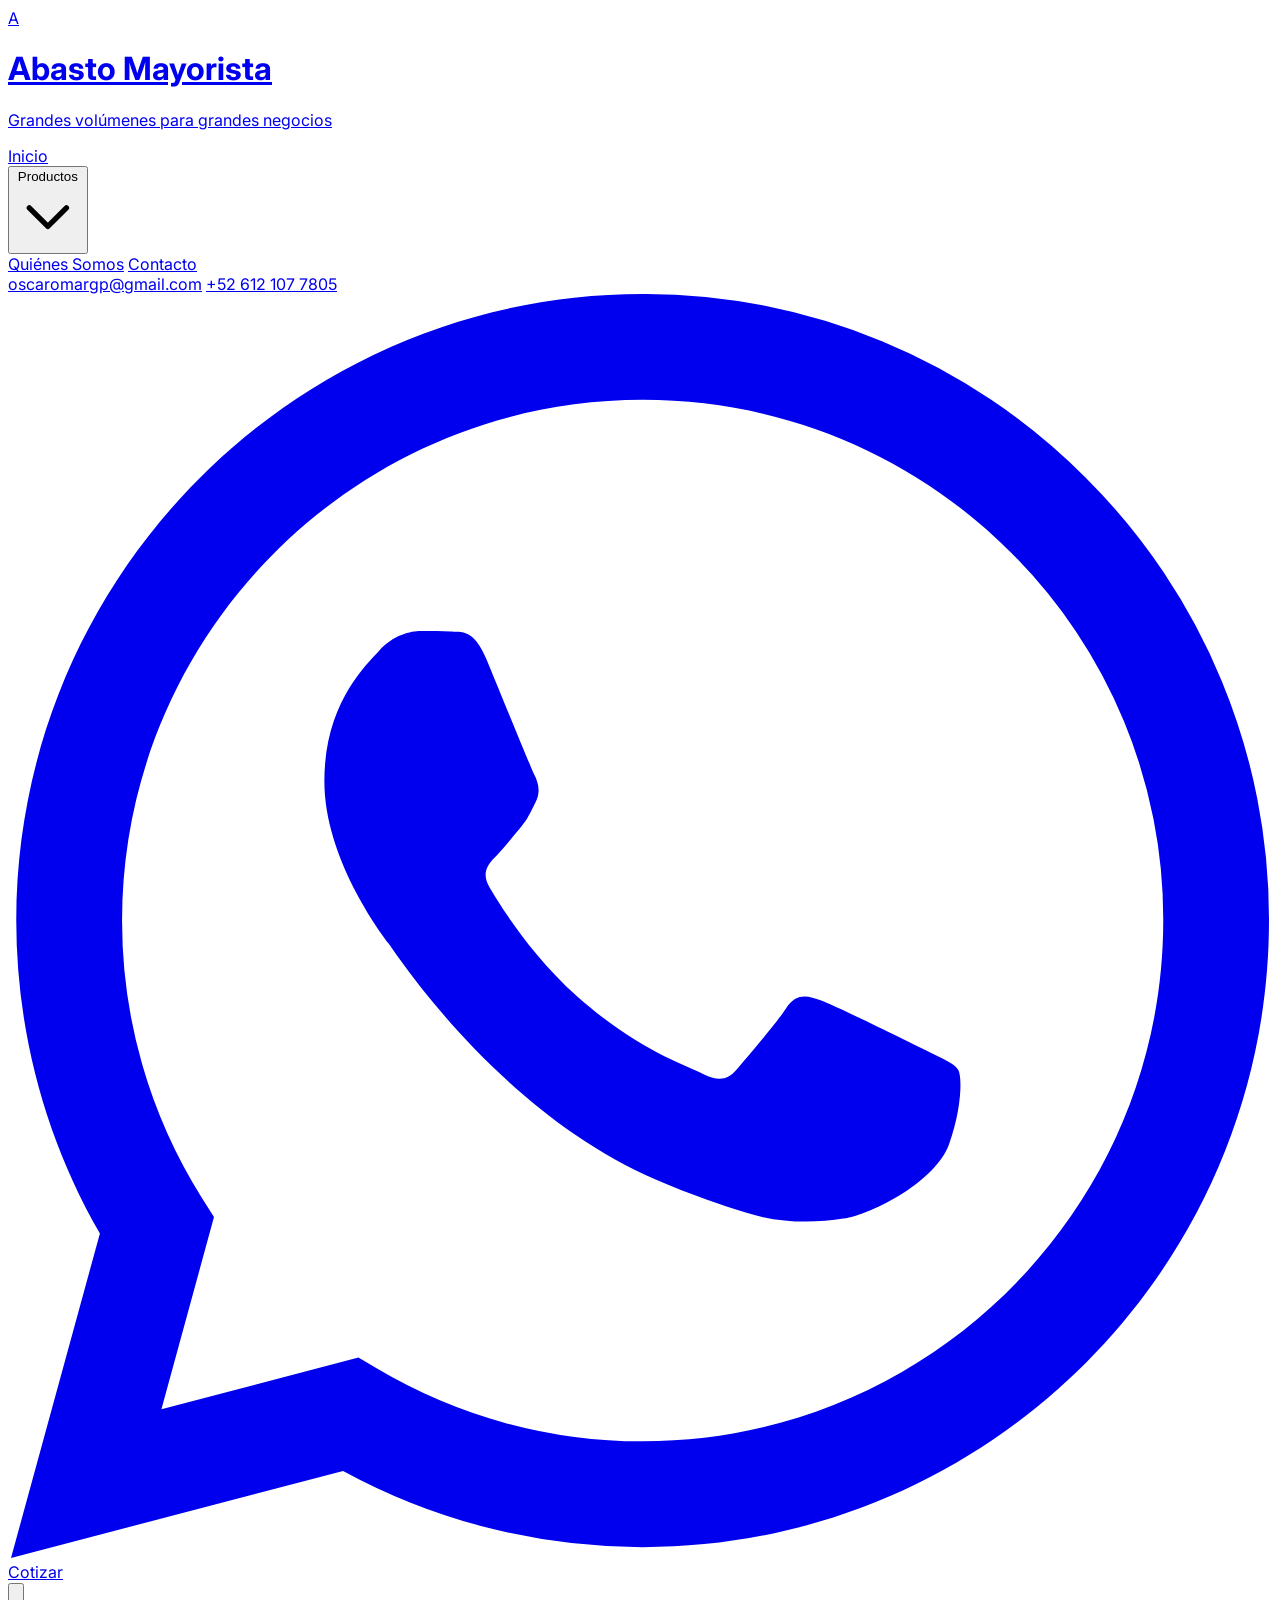
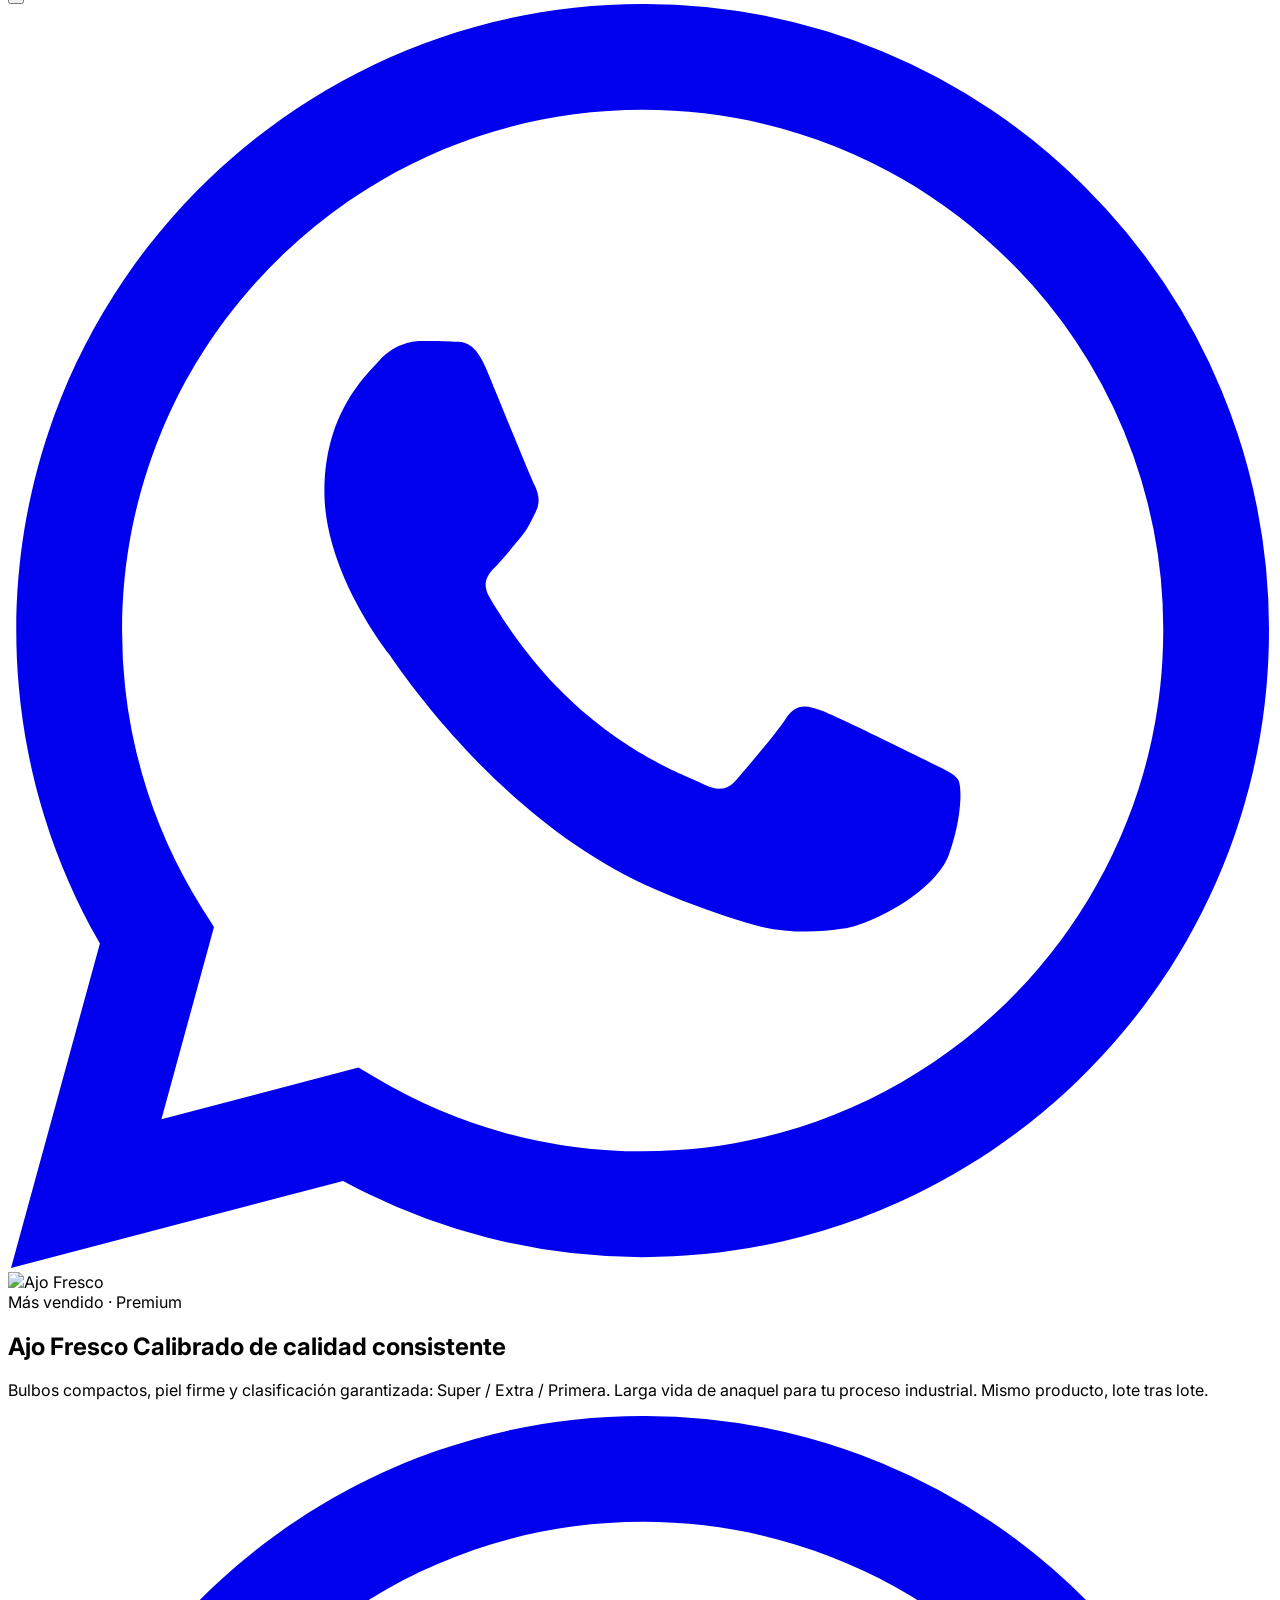
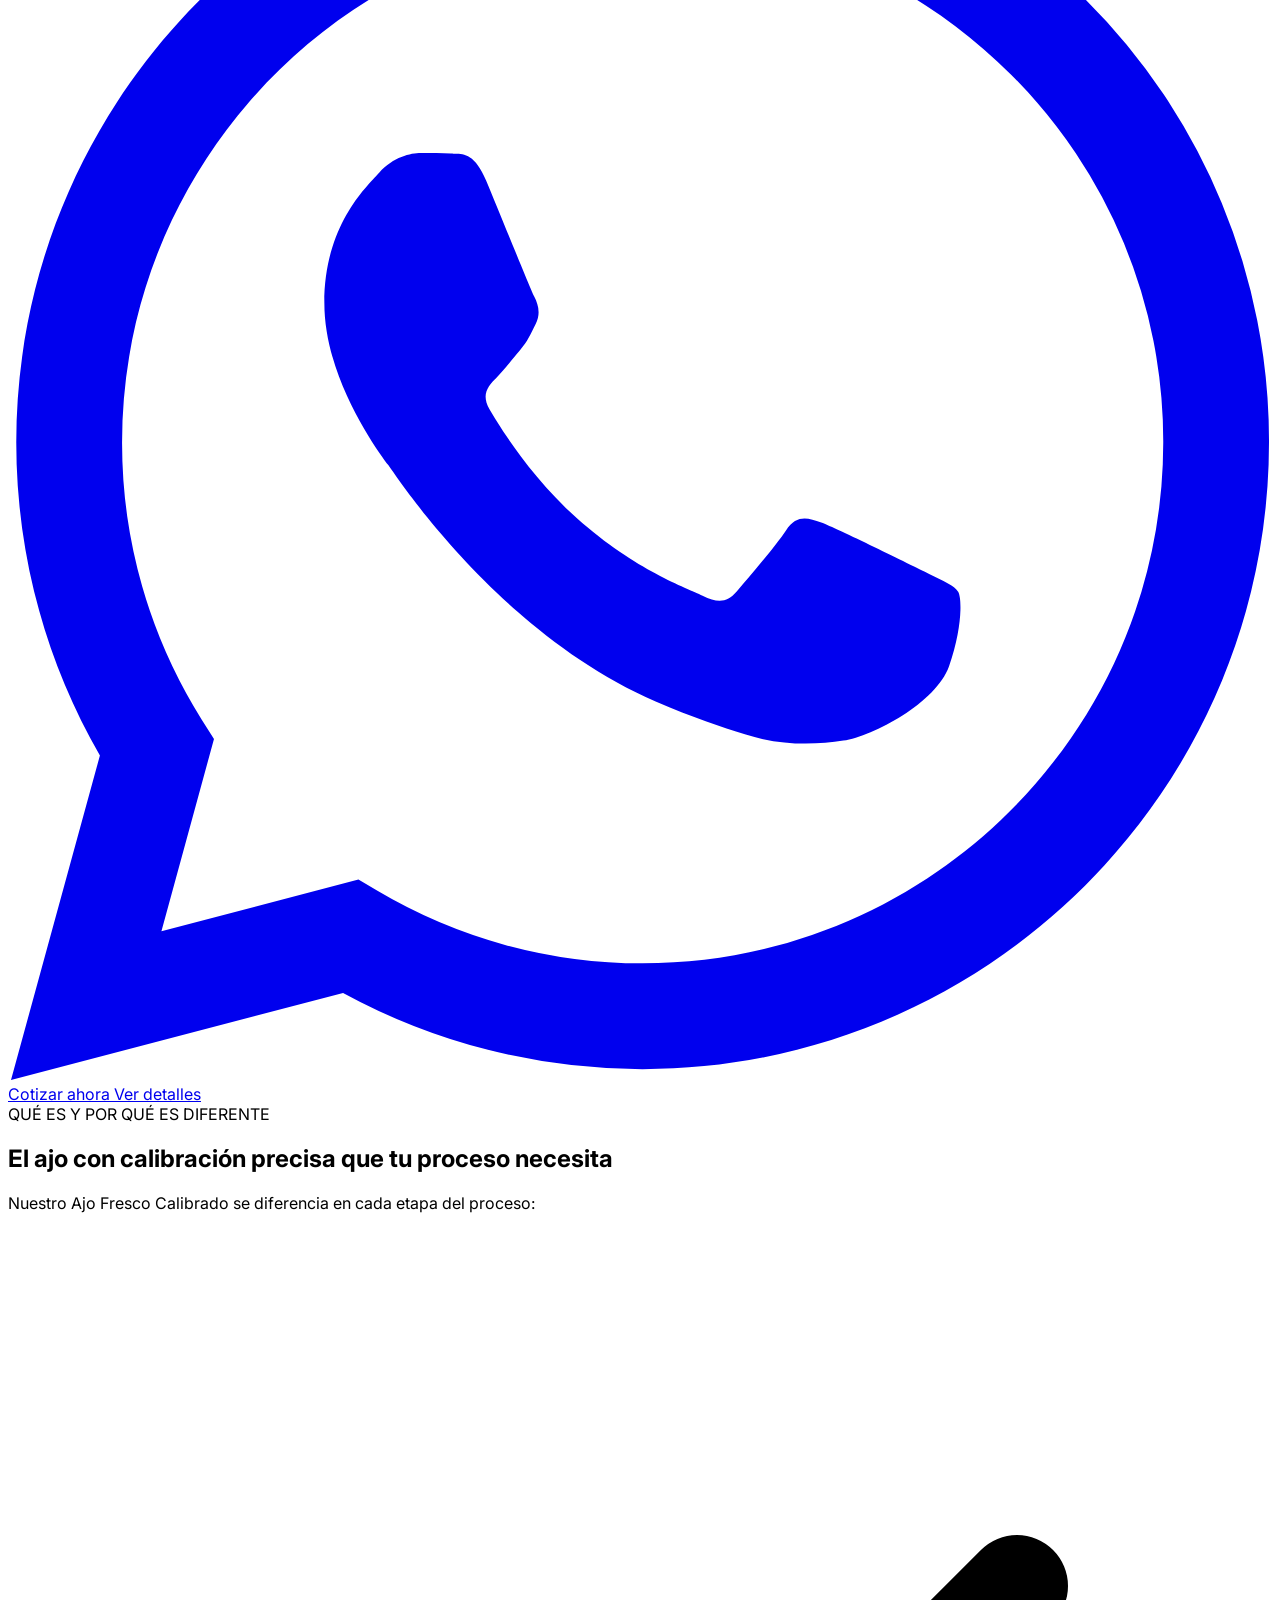
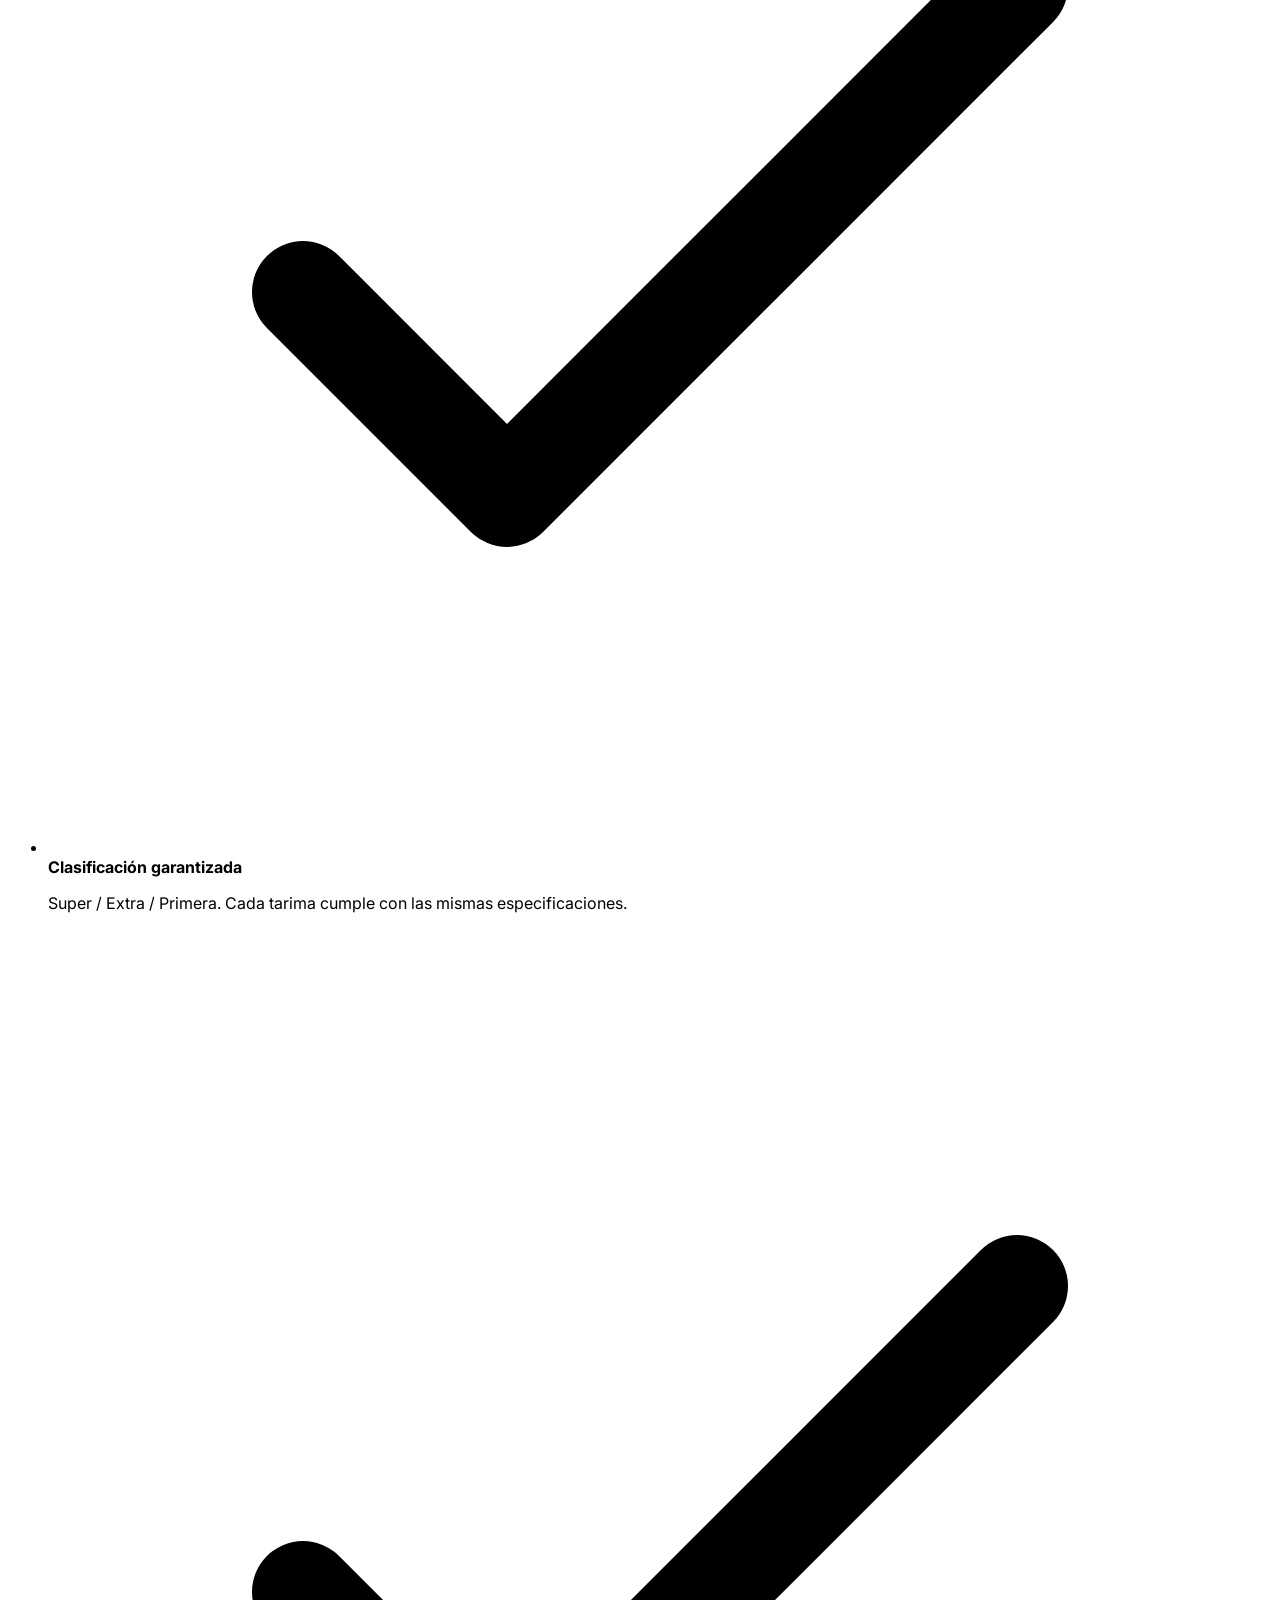
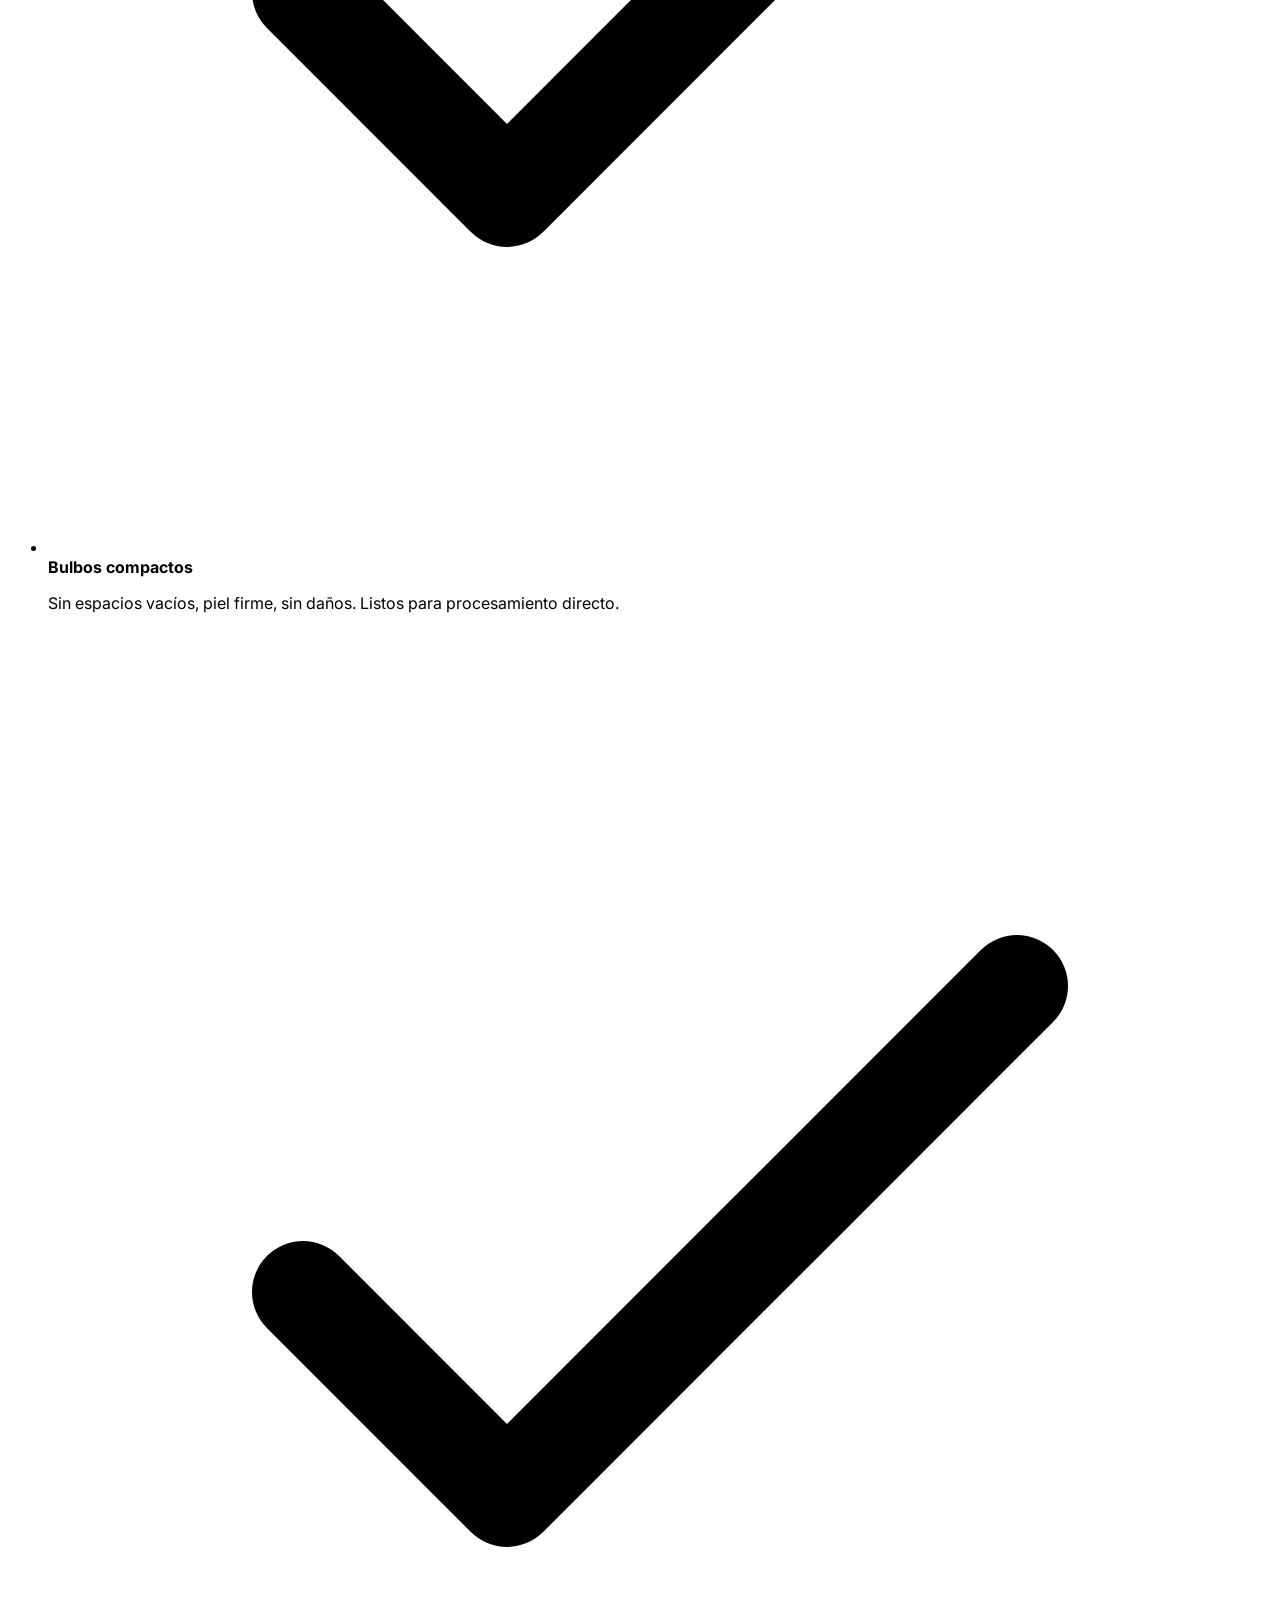
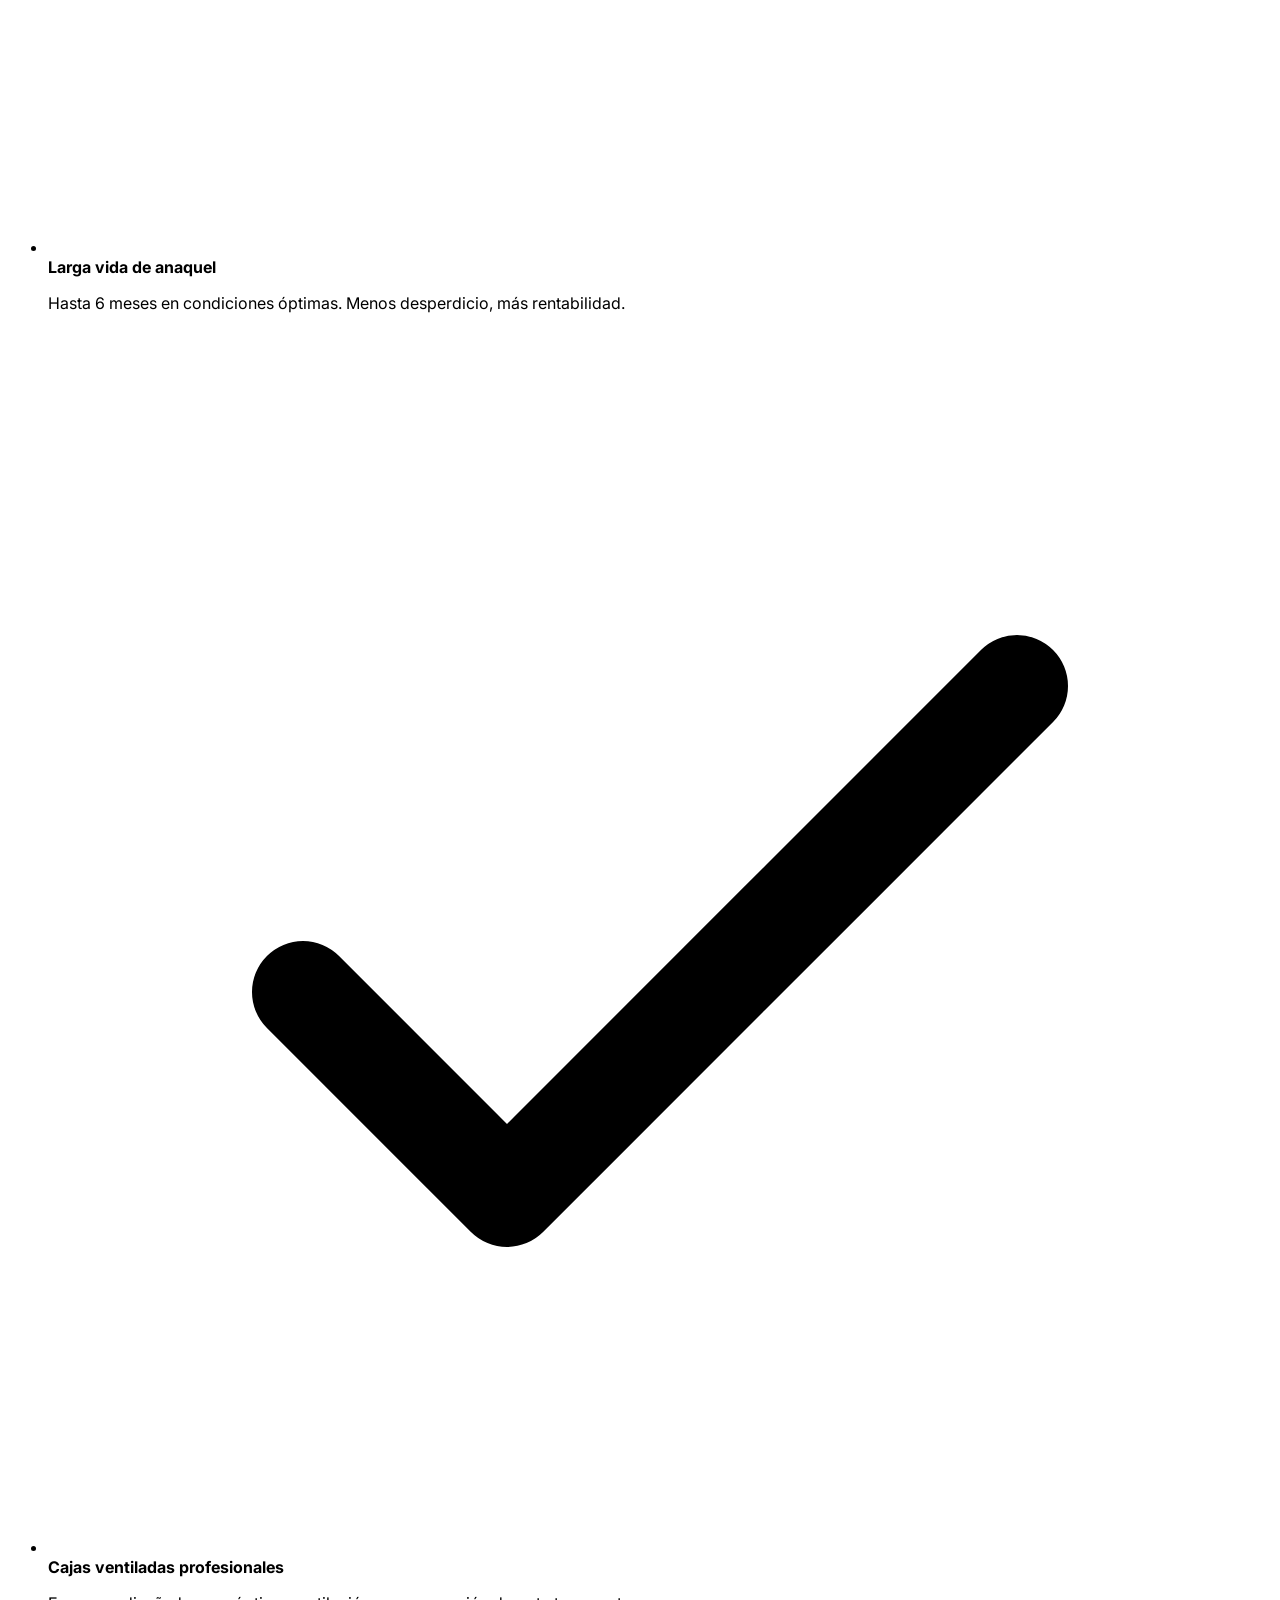
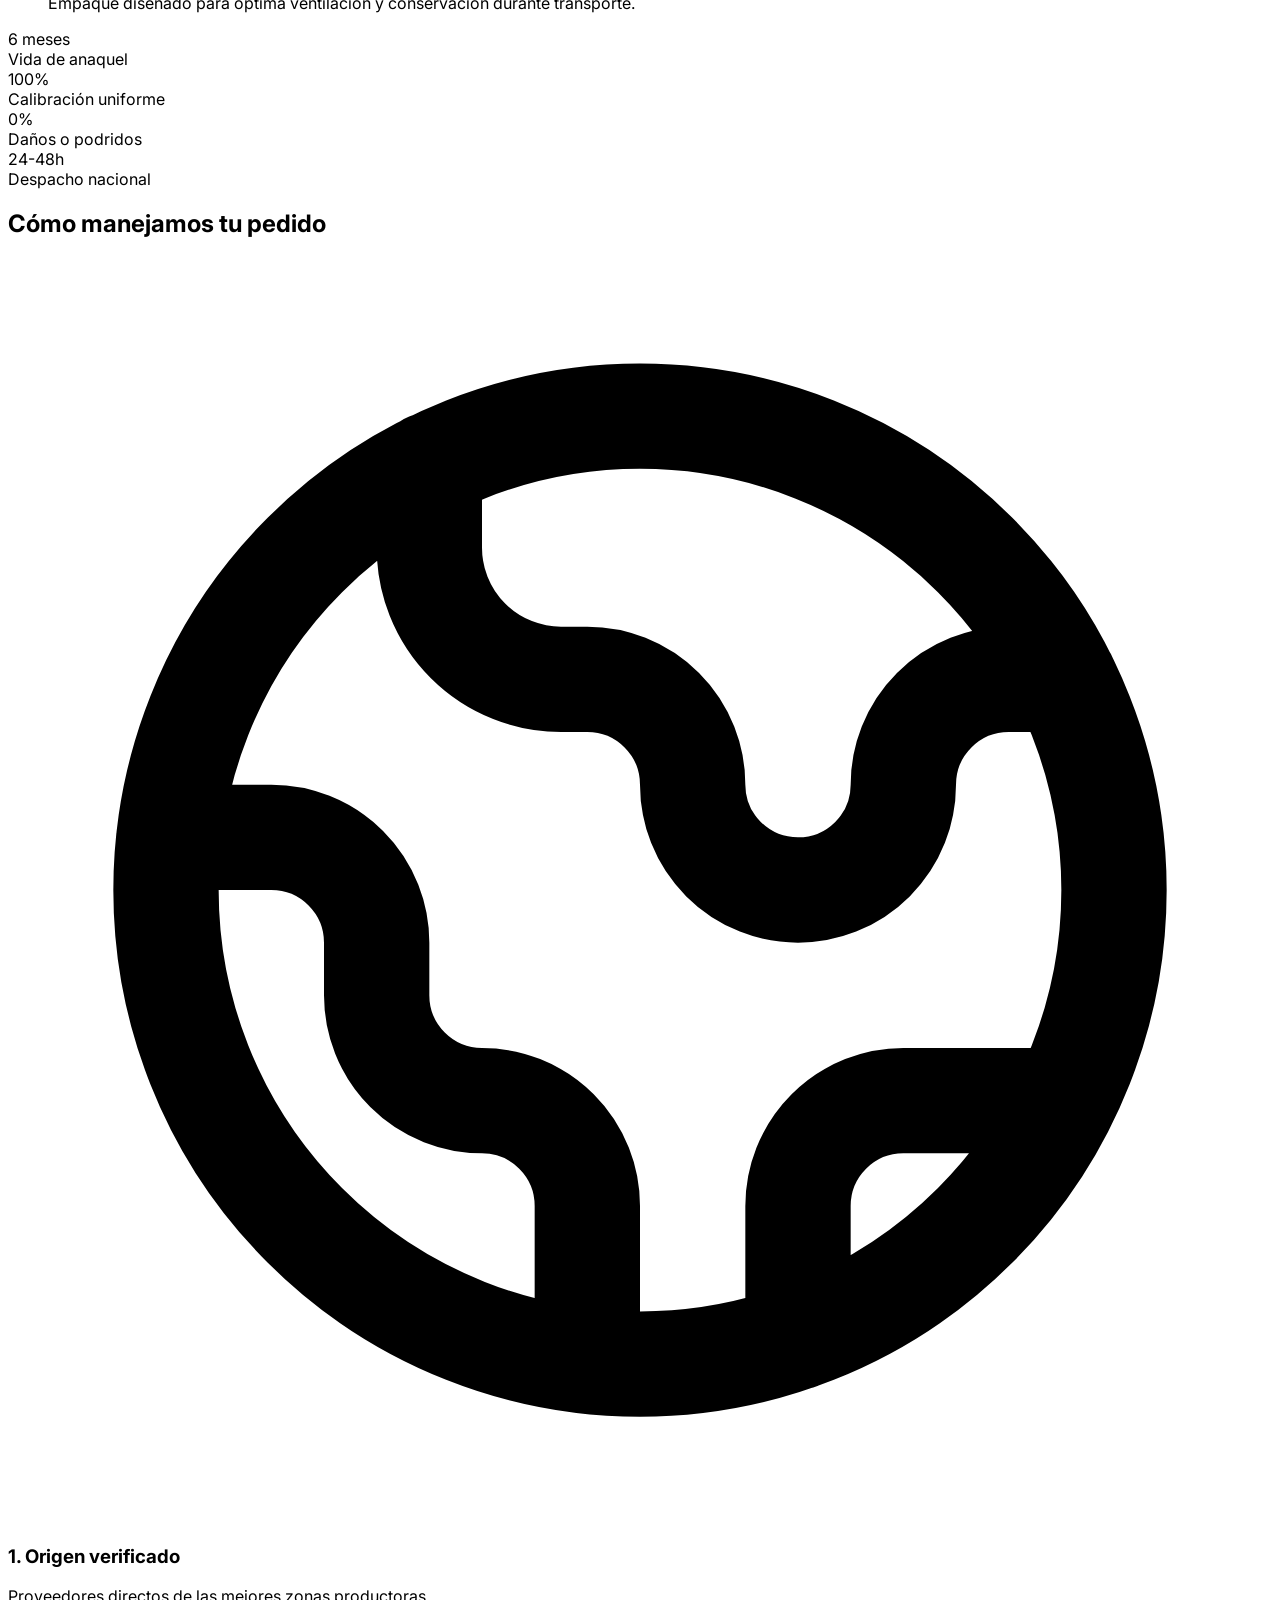
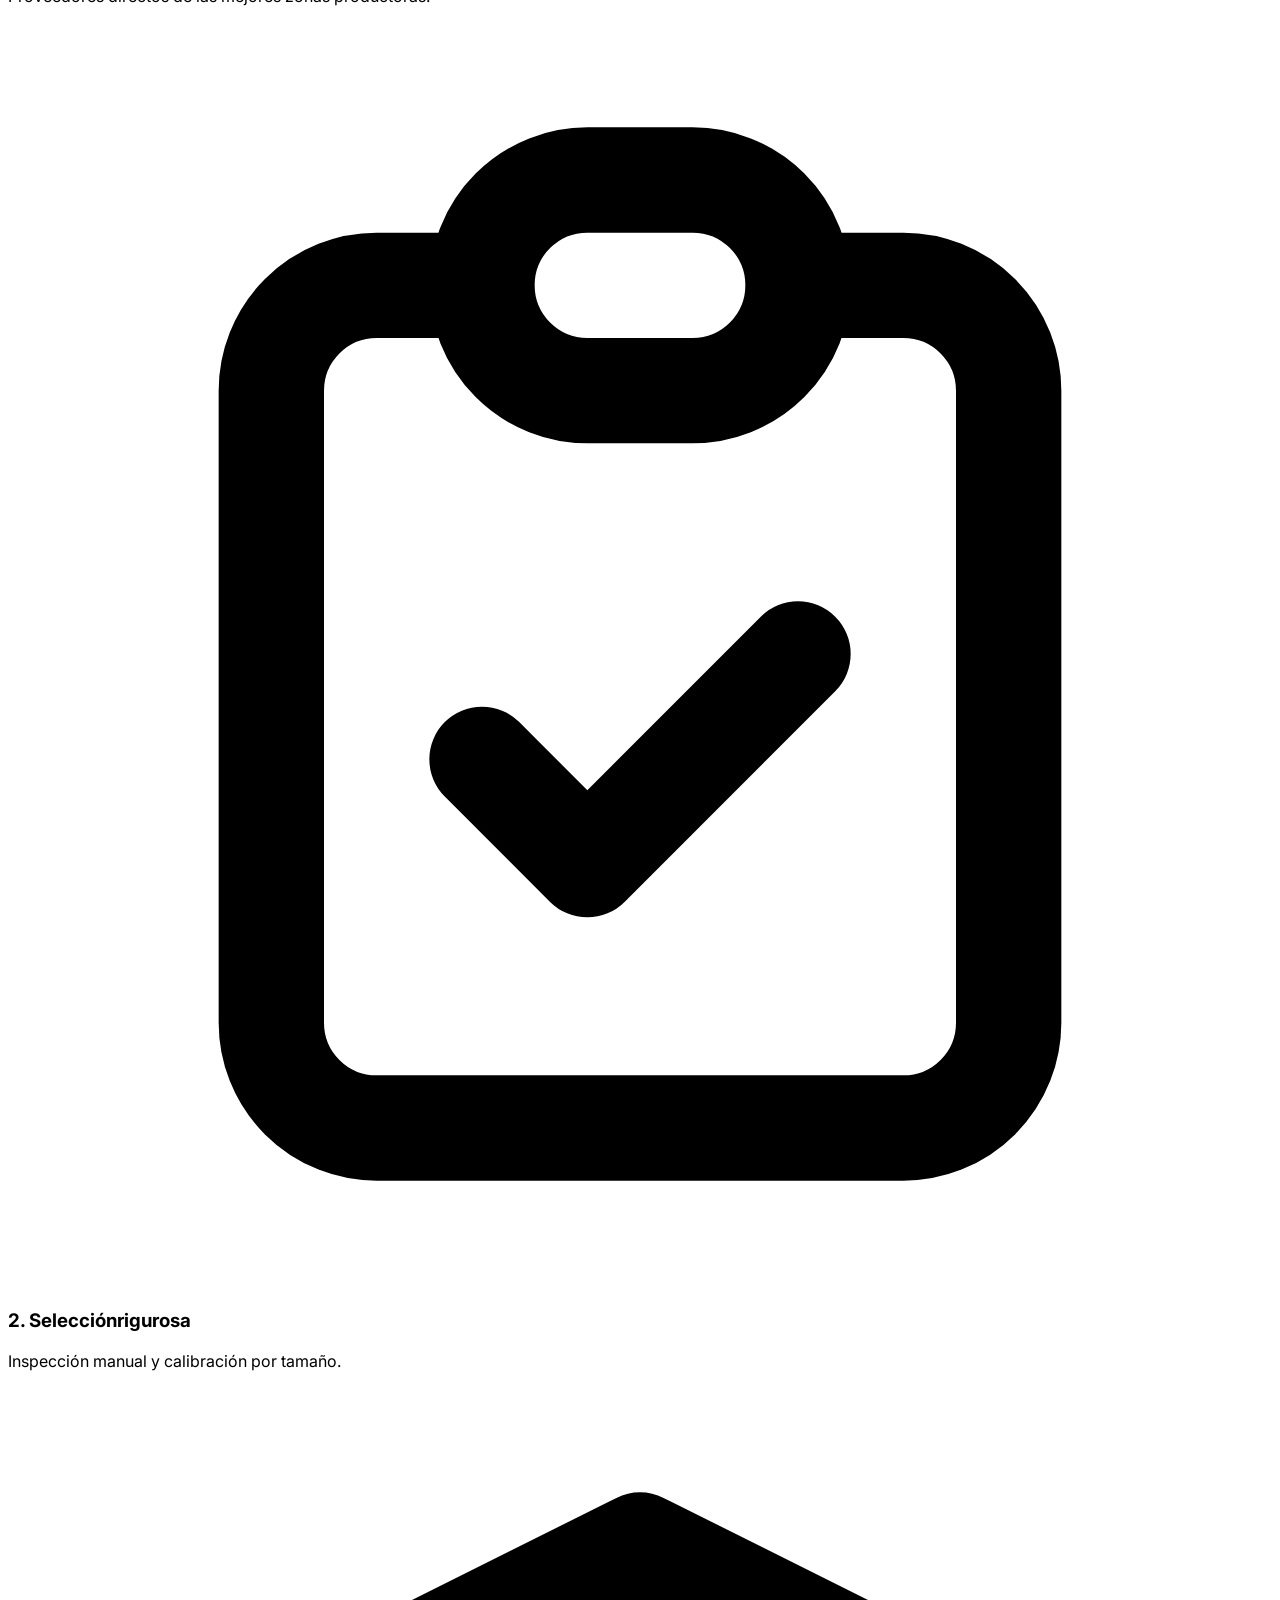
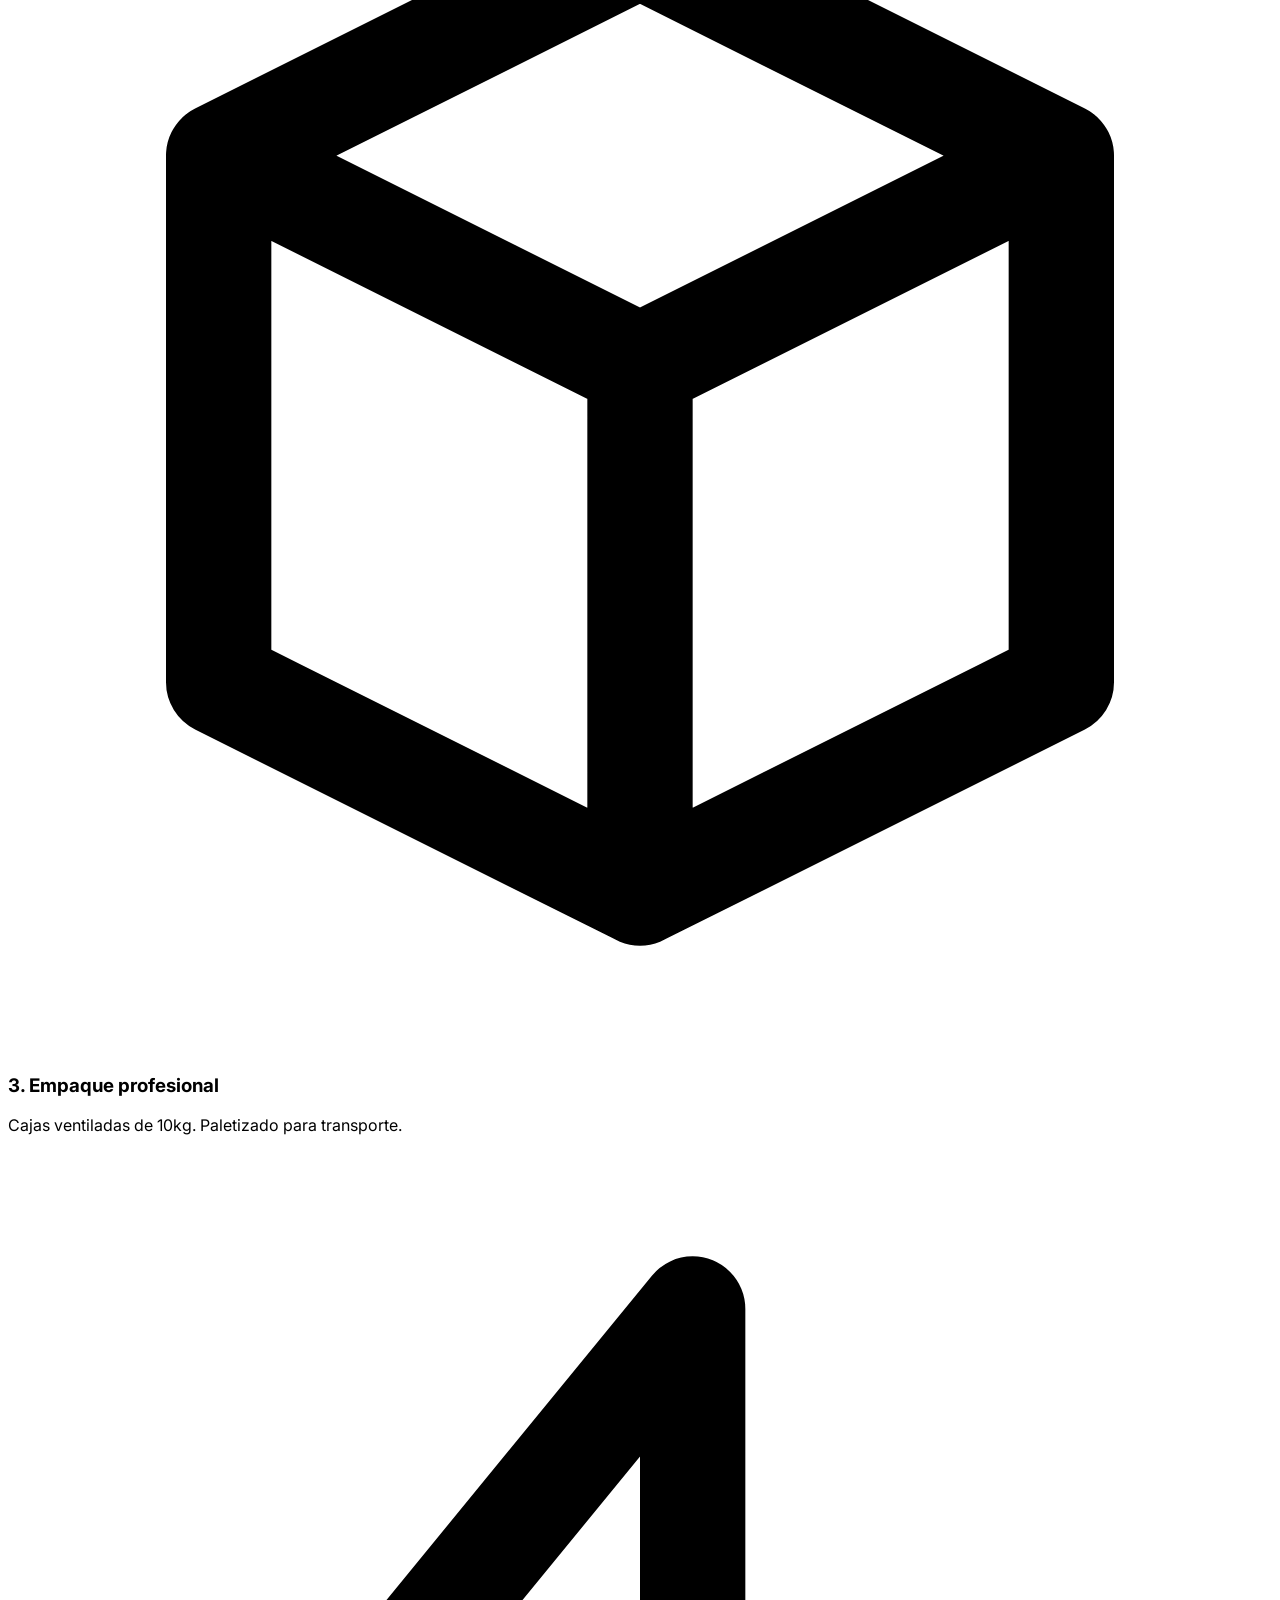
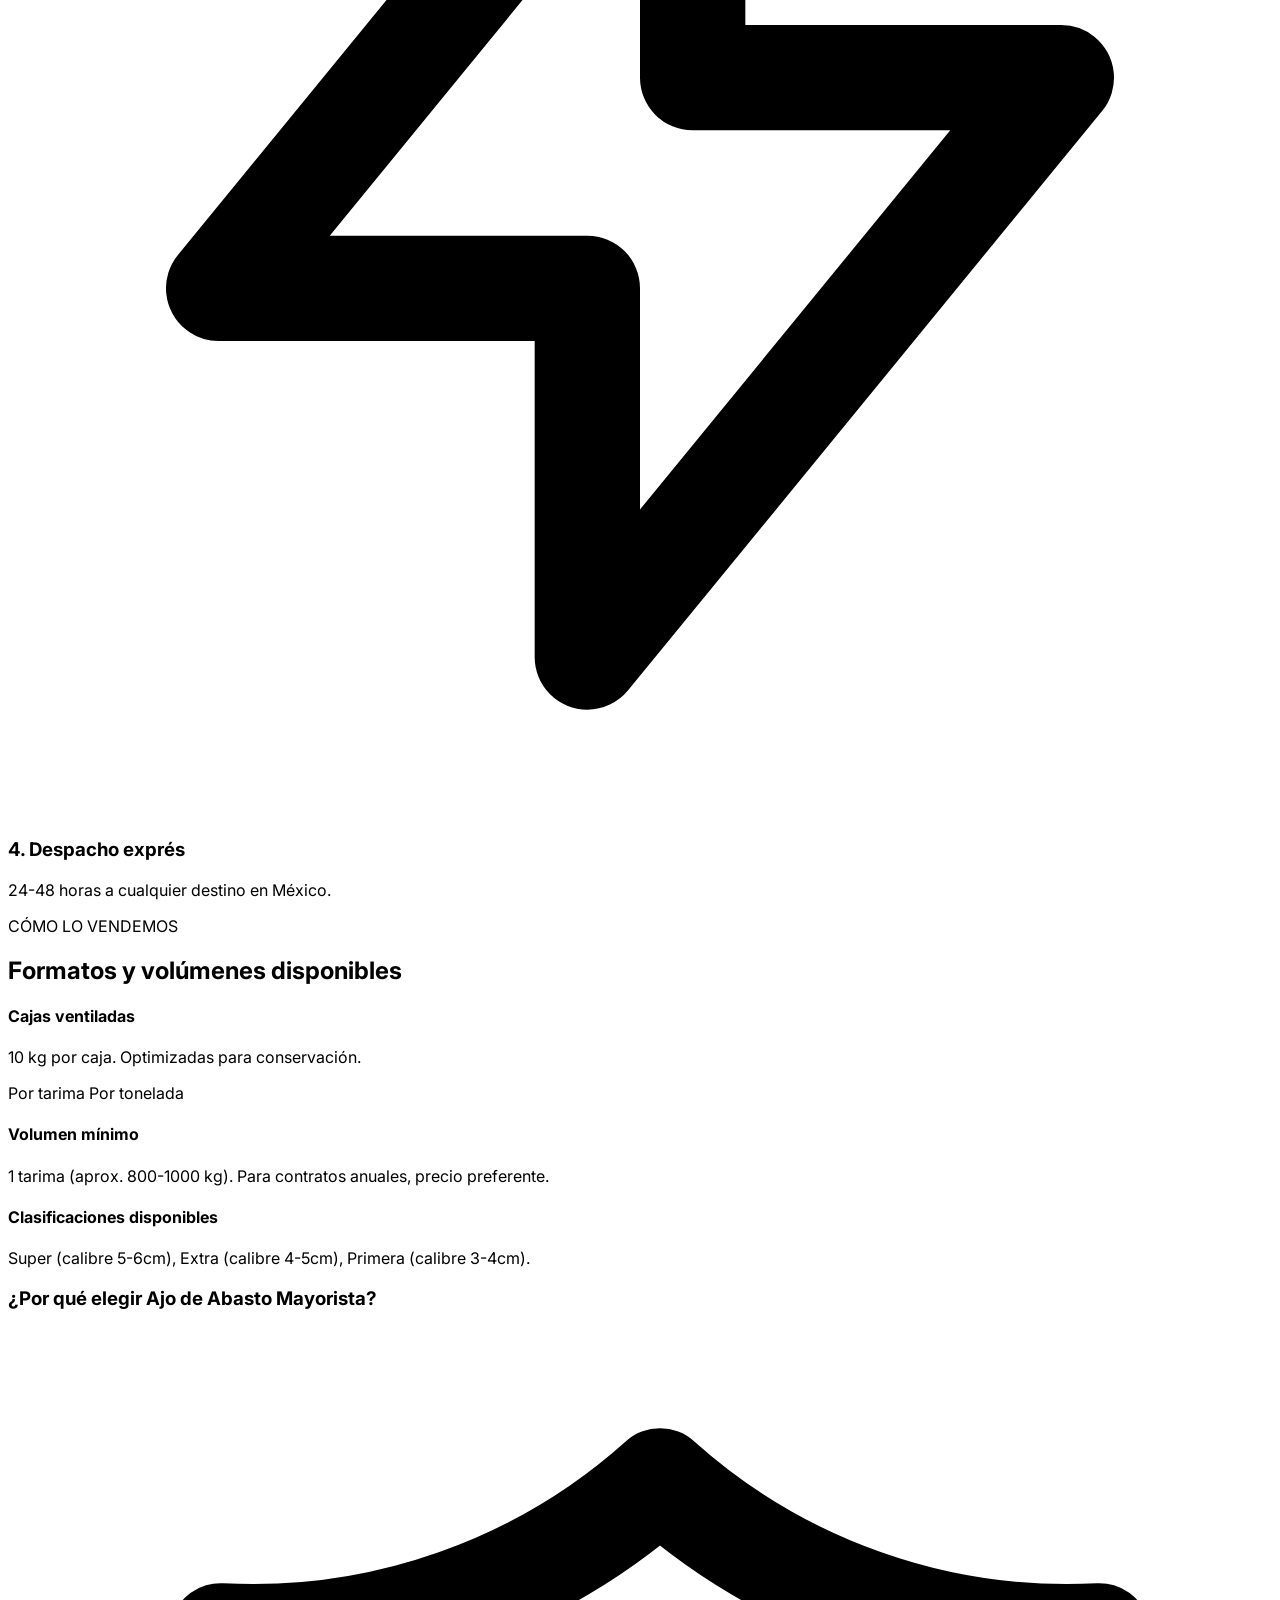
==== commit 9a7cb5d1: "fix: Contact info, FAQ, footer, legal pages - Complete corrections" ====
--- a/ajo.html
+++ b/ajo.html
@@ -74,9 +74,9 @@
       </nav>
       
       <div class="hidden lg:flex items-center gap-4">
-        <a href="mailto:contacto@abastomayorista.com" class="text-sm text-agro-gray-light hover:text-agro-gray">contacto@abastomayorista.com</a>
-        <a href="tel:+5215512345678" class="text-sm font-medium text-agro-gray hover:text-agro-green">+52 1 55 1234 5678</a>
-        <a href="https://wa.me/5215512345678" target="_blank" class="bg-agro-green text-white px-5 py-2.5 rounded-lg text-sm font-semibold hover:bg-agro-green-dark transition flex items-center gap-2">
+        <a href="mailto:oscaromargp@gmail.com" class="text-sm text-agro-gray-light hover:text-agro-gray">oscaromargp@gmail.com</a>
+        <a href="tel:+5215512345678" class="text-sm font-medium text-agro-gray hover:text-agro-green">+52 612 107 7805</a>
+        <a href="https://wa.me/526121077805" target="_blank" class="bg-agro-green text-white px-5 py-2.5 rounded-lg text-sm font-semibold hover:bg-agro-green-dark transition flex items-center gap-2">
           <svg class="w-4 h-4" fill="currentColor" viewBox="0 0 24 24"><path d="M17.472 14.382c-.297-.149-1.758-.867-2.03-.967-.273-.099-.471-.148-.67.15-.197.297-.767.966-.94 1.164-.173.199-.347.223-.644.075-.297-.15-1.255-.463-2.39-1.475-.883-.788-1.48-1.761-1.653-2.059-.173-.297-.018-.458.13-.606.134-.133.298-.347.446-.52.149-.174.198-.298.298-.497.099-.198.05-.371-.025-.52-.075-.149-.669-1.612-.916-2.207-.242-.579-.487-.5-.669-.51-.173-.008-.371-.01-.57-.01-.198 0-.52.074-.792.372-.272.297-1.04 1.016-1.04 2.479 0 1.462 1.065 2.875 1.213 3.074.149.198 2.096 3.2 5.077 4.487.709.306 1.262.489 1.694.625.712.227 1.36.195 1.871.118.571-.085 1.758-.719 2.006-1.413.248-.694.248-1.289.173-1.413-.074-.124-.272-.198-.57-.347m-5.421 7.403h-.004a9.87 9.87 0 01-5.031-1.378l-.361-.214-3.741.982.998-3.648-.235-.374a9.86 9.86 0 01-1.51-5.26c.001-5.45 4.436-9.884 9.888-9.884 2.64 0 5.122 1.03 6.988 2.898a9.825 9.825 0 012.893 6.994c-.003 5.45-4.437 9.884-9.885 9.884m8.413-18.297A11.815 11.815 0 0012.05 0C5.495 0 .16 5.335.157 11.892c0 2.096.547 4.142 1.588 5.945L.057 24l6.305-1.654a11.882 11.882 0 005.683 1.448h.005c6.554 0 11.89-5.335 11.893-11.893a11.821 11.821 0 00-3.48-8.413z"/></svg>
           Cotizar
         </a>
@@ -99,13 +99,13 @@
       </div>
       <a href="index.html#nosotros" class="block py-2 text-sm font-medium">Quiénes Somos</a>
       <a href="contacto.html" class="block py-2 text-sm font-medium">Contacto</a>
-      <a href="https://wa.me/5215512345678" target="_blank" class="block w-full text-center bg-agro-green text-white py-3 rounded-lg text-sm font-semibold">Cotizar por WhatsApp</a>
+      <a href="https://wa.me/526121077805" target="_blank" class="block w-full text-center bg-agro-green text-white py-3 rounded-lg text-sm font-semibold">Cotizar por WhatsApp</a>
     </div>
   </div>
 </header>
 
 <!-- FLOATING WHATSAPP -->
-<a href="https://wa.me/5215512345678" target="_blank" class="fixed bottom-6 right-6 z-40 bg-green-500 text-white p-4 rounded-full shadow-lg hover:bg-green-600 transition transform hover:scale-110">
+<a href="https://wa.me/526121077805" target="_blank" class="fixed bottom-6 right-6 z-40 bg-green-500 text-white p-4 rounded-full shadow-lg hover:bg-green-600 transition transform hover:scale-110">
   <svg class="w-6 h-6" fill="currentColor" viewBox="0 0 24 24"><path d="M17.472 14.382c-.297-.149-1.758-.867-2.03-.967-.273-.099-.471-.148-.67.15-.197.297-.767.966-.94 1.164-.173.199-.347.223-.644.075-.297-.15-1.255-.463-2.39-1.475-.883-.788-1.48-1.761-1.653-2.059-.173-.297-.018-.458.13-.606.134-.133.298-.347.446-.52.149-.174.198-.298.298-.497.099-.198.05-.371-.025-.52-.075-.149-.669-1.612-.916-2.207-.242-.579-.487-.5-.669-.51-.173-.008-.371-.01-.57-.01-.198 0-.52.074-.792.372-.272.297-1.04 1.016-1.04 2.479 0 1.462 1.065 2.875 1.213 3.074.149.198 2.096 3.2 5.077 4.487.709.306 1.262.489 1.694.625.712.227 1.36.195 1.871.118.571-.085 1.758-.719 2.006-1.413.248-.694.248-1.289.173-1.413-.074-.124-.272-.198-.57-.347m-5.421 7.403h-.004a9.87 9.87 0 01-5.031-1.378l-.361-.214-3.741.982.998-3.648-.235-.374a9.86 9.86 0 01-1.51-5.26c.001-5.45 4.436-9.884 9.888-9.884 2.64 0 5.122 1.03 6.988 2.898a9.825 9.825 0 012.893 6.994c-.003 5.45-4.437 9.884-9.885 9.884m8.413-18.297A11.815 11.815 0 0012.05 0C5.495 0 .16 5.335.157 11.892c0 2.096.547 4.142 1.588 5.945L.057 24l6.305-1.654a11.882 11.882 0 005.683 1.448h.005c6.554 0 11.89-5.335 11.893-11.893a11.821 11.821 0 00-3.48-8.413z"/></svg>
 </a>
 
@@ -133,7 +133,7 @@
       </p>
       
       <div class="flex flex-col sm:flex-row gap-4">
-        <a href="https://wa.me/5215512345678?text=Hola%2C%20cotizar%20Ajo%20Fresco" target="_blank" class="inline-flex items-center justify-center gap-2 bg-agro-red text-white px-8 py-4 rounded-lg font-semibold hover:bg-agro-red-dark transition">
+        <a href="https://wa.me/526121077805?text=Hola%2C%20cotizar%20Ajo%20Fresco" target="_blank" class="inline-flex items-center justify-center gap-2 bg-agro-red text-white px-8 py-4 rounded-lg font-semibold hover:bg-agro-red-dark transition">
           <svg class="w-5 h-5" fill="currentColor" viewBox="0 0 24 24"><path d="M17.472 14.382c-.297-.149-1.758-.867-2.03-.967-.273-.099-.471-.148-.67.15-.197.297-.767.966-.94 1.164-.173.199-.347.223-.644.075-.297-.15-1.255-.463-2.39-1.475-.883-.788-1.48-1.761-1.653-2.059-.173-.297-.018-.458.13-.606.134-.133.298-.347.446-.52.149-.174.198-.298.298-.497.099-.198.05-.371-.025-.52-.075-.149-.669-1.612-.916-2.207-.242-.579-.487-.5-.669-.51-.173-.008-.371-.01-.57-.01-.198 0-.52.074-.792.372-.272.297-1.04 1.016-1.04 2.479 0 1.462 1.065 2.875 1.213 3.074.149.198 2.096 3.2 5.077 4.487.709.306 1.262.489 1.694.625.712.227 1.36.195 1.871.118.571-.085 1.758-.719 2.006-1.413.248-.694.248-1.289.173-1.413-.074-.124-.272-.198-.57-.347m-5.421 7.403h-.004a9.87 9.87 0 01-5.031-1.378l-.361-.214-3.741.982.998-3.648-.235-.374a9.86 9.86 0 01-1.51-5.26c.001-5.45 4.436-9.884 9.888-9.884 2.64 0 5.122 1.03 6.988 2.898a9.825 9.825 0 012.893 6.994c-.003 5.45-4.437 9.884-9.885 9.884m8.413-18.297A11.815 11.815 0 0012.05 0C5.495 0 .16 5.335.157 11.892c0 2.096.547 4.142 1.588 5.945L.057 24l6.305-1.654a11.882 11.882 0 005.683 1.448h.005c6.554 0 11.89-5.335 11.893-11.893a11.821 11.821 0 00-3.48-8.413z"/></svg>
           Cotizar ahora
         </a>
@@ -326,7 +326,7 @@
           </li>
         </ul>
         
-        <a href="https://wa.me/5215512345678?text=Hola%2C%20cotizar%20Ajo%20Fresco%20contrato%20anual" target="_blank" class="inline-flex items-center justify-center gap-2 bg-white text-agro-green w-full py-4 rounded-lg font-semibold hover:bg-gray-100 transition mt-8">
+        <a href="https://wa.me/526121077805?text=Hola%2C%20cotizar%20Ajo%20Fresco%20contrato%20anual" target="_blank" class="inline-flex items-center justify-center gap-2 bg-white text-agro-green w-full py-4 rounded-lg font-semibold hover:bg-gray-100 transition mt-8">
           <svg class="w-5 h-5" fill="currentColor" viewBox="0 0 24 24"><path d="M17.472 14.382c-.297-.149-1.758-.867-2.03-.967-.273-.099-.471-.148-.67.15-.197.297-.767.966-.94 1.164-.173.199-.347.223-.644.075-.297-.15-1.255-.463-2.39-1.475-.883-.788-1.48-1.761-1.653-2.059-.173-.297-.018-.458.13-.606.134-.133.298-.347.446-.52.149-.174.198-.298.298-.497.099-.198.05-.371-.025-.52-.075-.149-.669-1.612-.916-2.207-.242-.579-.487-.5-.669-.51-.173-.008-.371-.01-.57-.01-.198 0-.52.074-.792.372-.272.297-1.04 1.016-1.04 2.479 0 1.462 1.065 2.875 1.213 3.074.149.198 2.096 3.2 5.077 4.487.709.306 1.262.489 1.694.625.712.227 1.36.195 1.871.118.571-.085 1.758-.719 2.006-1.413.248-.694.248-1.289.173-1.413-.074-.124-.272-.198-.57-.347m-5.421 7.403h-.004a9.87 9.87 0 01-5.031-1.378l-.361-.214-3.741.982.998-3.648-.235-.374a9.86 9.86 0 01-1.51-5.26c.001-5.45 4.436-9.884 9.888-9.884 2.64 0 5.122 1.03 6.988 2.898a9.825 9.825 0 012.893 6.994c-.003 5.45-4.437 9.884-9.885 9.884m8.413-18.297A11.815 11.815 0 0012.05 0C5.495 0 .16 5.335.157 11.892c0 2.096.547 4.142 1.588 5.945L.057 24l6.305-1.654a11.882 11.882 0 005.683 1.448h.005c6.554 0 11.89-5.335 11.893-11.893a11.821 11.821 0 00-3.48-8.413z"/></svg>
           Solicitar contrato anual
         </a>
@@ -449,7 +449,7 @@
     <h2 class="text-3xl md:text-4xl font-bold mb-6">¿Listo para asegurar tu suministro de Ajo?</h2>
     <p class="text-lg text-red-100 mb-8">Escríbenos hoy y recibe tu cotización personalizada</p>
     <div class="flex flex-col sm:flex-row gap-4 justify-center">
-      <a href="https://wa.me/5215512345678?text=Hola%2C%20cotizar%20Ajo%20Fresco" target="_blank" class="inline-flex items-center justify-center gap-2 bg-white text-agro-red px-8 py-4 rounded-lg font-semibold hover:bg-gray-100 transition">
+      <a href="https://wa.me/526121077805?text=Hola%2C%20cotizar%20Ajo%20Fresco" target="_blank" class="inline-flex items-center justify-center gap-2 bg-white text-agro-red px-8 py-4 rounded-lg font-semibold hover:bg-gray-100 transition">
         <svg class="w-5 h-5" fill="currentColor" viewBox="0 0 24 24"><path d="M17.472 14.382c-.297-.149-1.758-.867-2.03-.967-.273-.099-.471-.148-.67.15-.197.297-.767.966-.94 1.164-.173.199-.347.223-.644.075-.297-.15-1.255-.463-2.39-1.475-.883-.788-1.48-1.761-1.653-2.059-.173-.297-.018-.458.13-.606.134-.133.298-.347.446-.52.149-.174.198-.298.298-.497.099-.198.05-.371-.025-.52-.075-.149-.669-1.612-.916-2.207-.242-.579-.487-.5-.669-.51-.173-.008-.371-.01-.57-.01-.198 0-.52.074-.792.372-.272.297-1.04 1.016-1.04 2.479 0 1.462 1.065 2.875 1.213 3.074.149.198 2.096 3.2 5.077 4.487.709.306 1.262.489 1.694.625.712.227 1.36.195 1.871.118.571-.085 1.758-.719 2.006-1.413.248-.694.248-1.289.173-1.413-.074-.124-.272-.198-.57-.347m-5.421 7.403h-.004a9.87 9.87 0 01-5.031-1.378l-.361-.214-3.741.982.998-3.648-.235-.374a9.86 9.86 0 01-1.51-5.26c.001-5.45 4.436-9.884 9.888-9.884 2.64 0 5.122 1.03 6.988 2.898a9.825 9.825 0 012.893 6.994c-.003 5.45-4.437 9.884-9.885 9.884m8.413-18.297A11.815 11.815 0 0012.05 0C5.495 0 .16 5.335.157 11.892c0 2.096.547 4.142 1.588 5.945L.057 24l6.305-1.654a11.882 11.882 0 005.683 1.448h.005c6.554 0 11.89-5.335 11.893-11.893a11.821 11.821 0 00-3.48-8.413z"/></svg>
         Cotizar por WhatsApp
       </a>
@@ -494,13 +494,13 @@
       <div>
         <h4 class="text-white font-semibold mb-4">Contacto</h4>
         <ul class="space-y-2 text-sm">
-          <li>+52 1 55 1234 5678</li>
-          <li>contacto@abastomayorista.com</li>
+          <li>+52 612 107 7805</li>
+          <li>oscaromargp@gmail.com</li>
         </ul>
       </div>
     </div>
-    <div class="border-t border-gray-800 pt-8 text-center text-sm">
-      <p>&copy; 2026 Abasto Mayorista de Origen. Todos los derechos reservados.</p>
+    <div class="border-t border-gray-800 pt-8"><div class="text-center text-sm space-y-2">
+      <!-- Original content removed -->
     </div>
   </div>
 </footer>
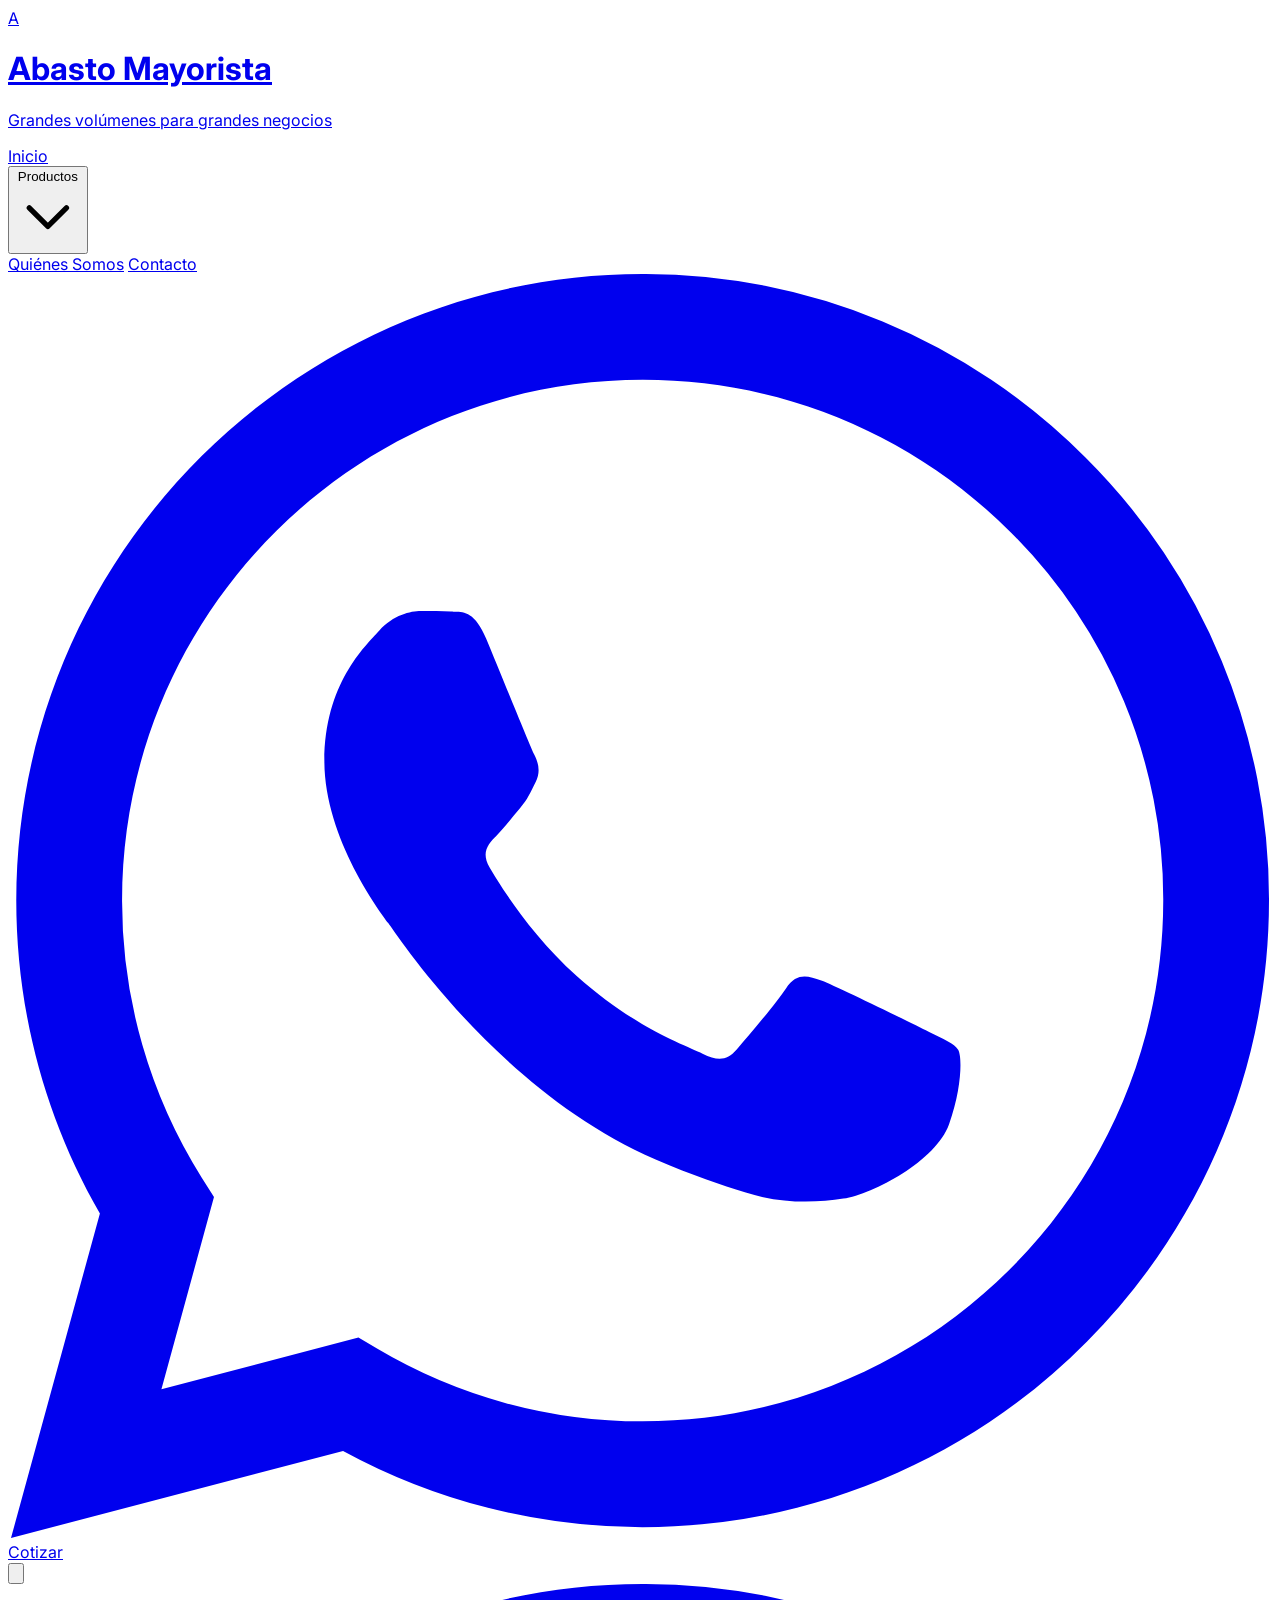
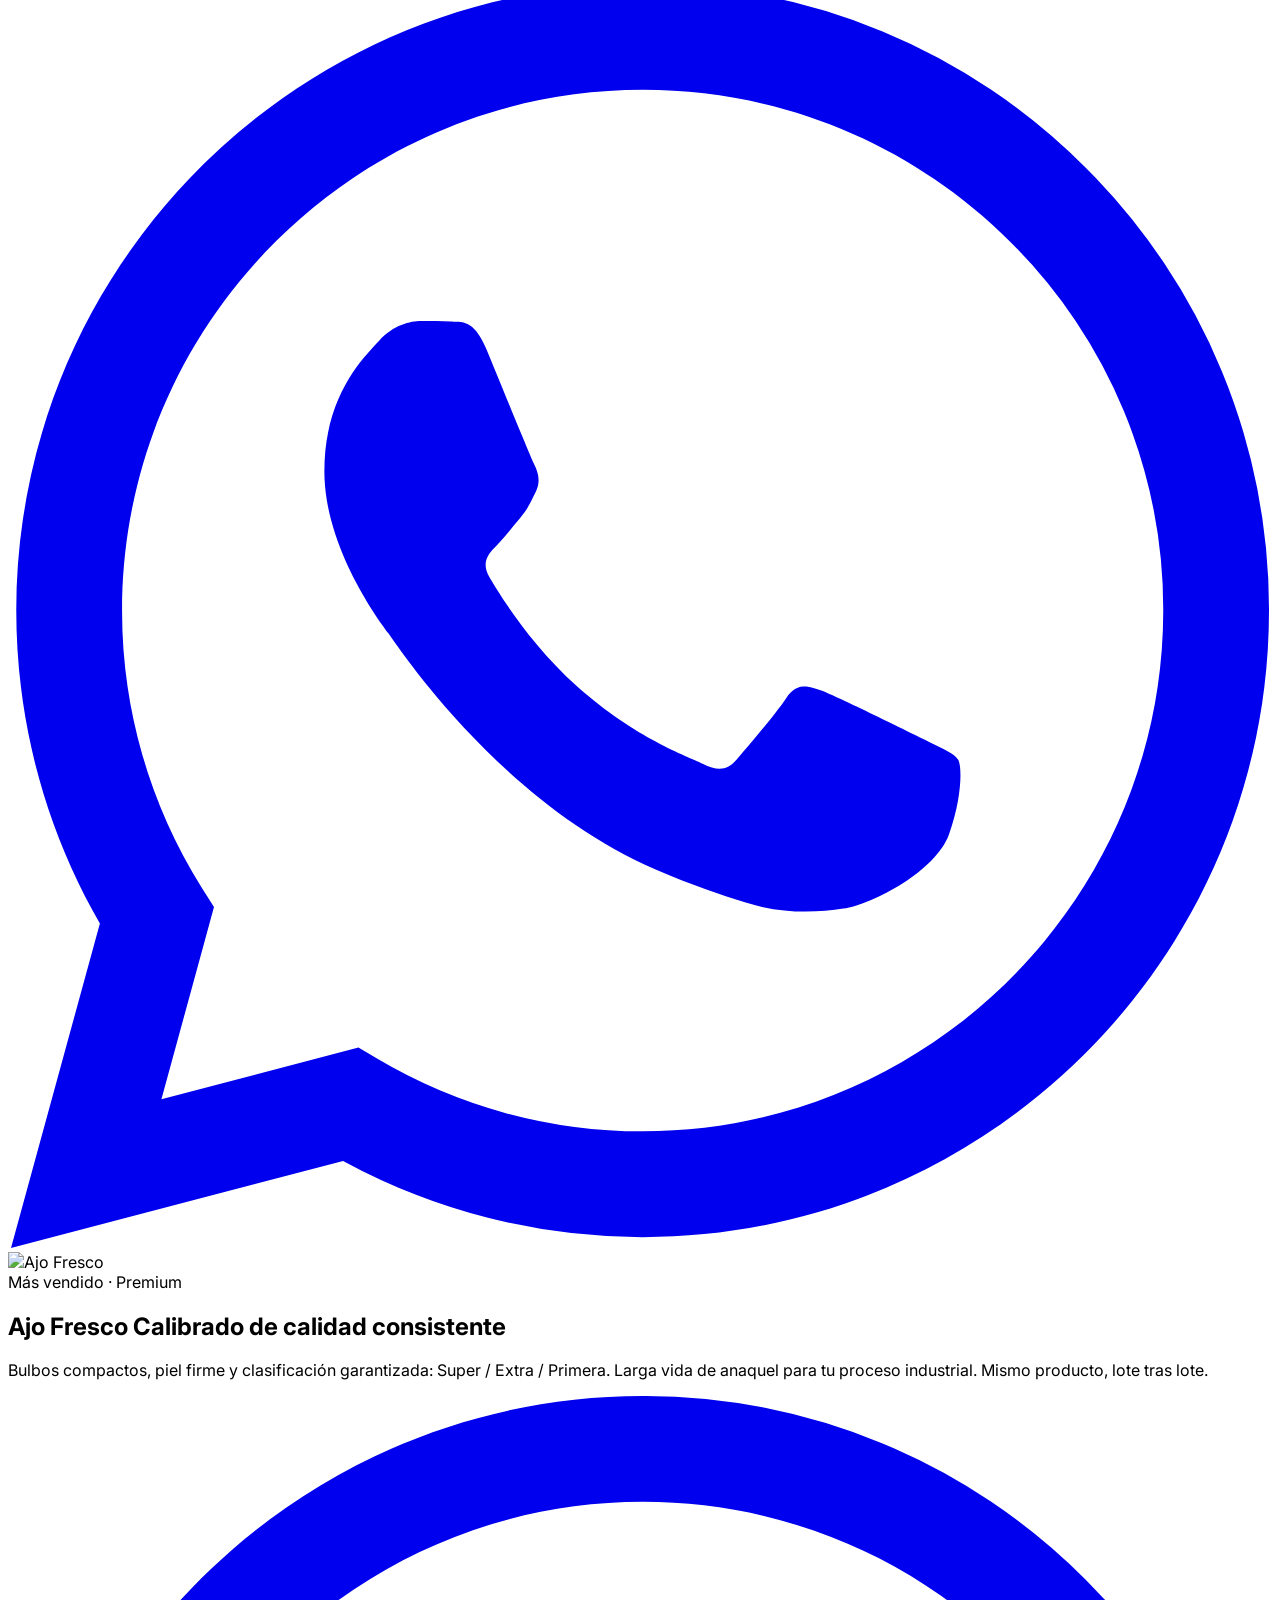
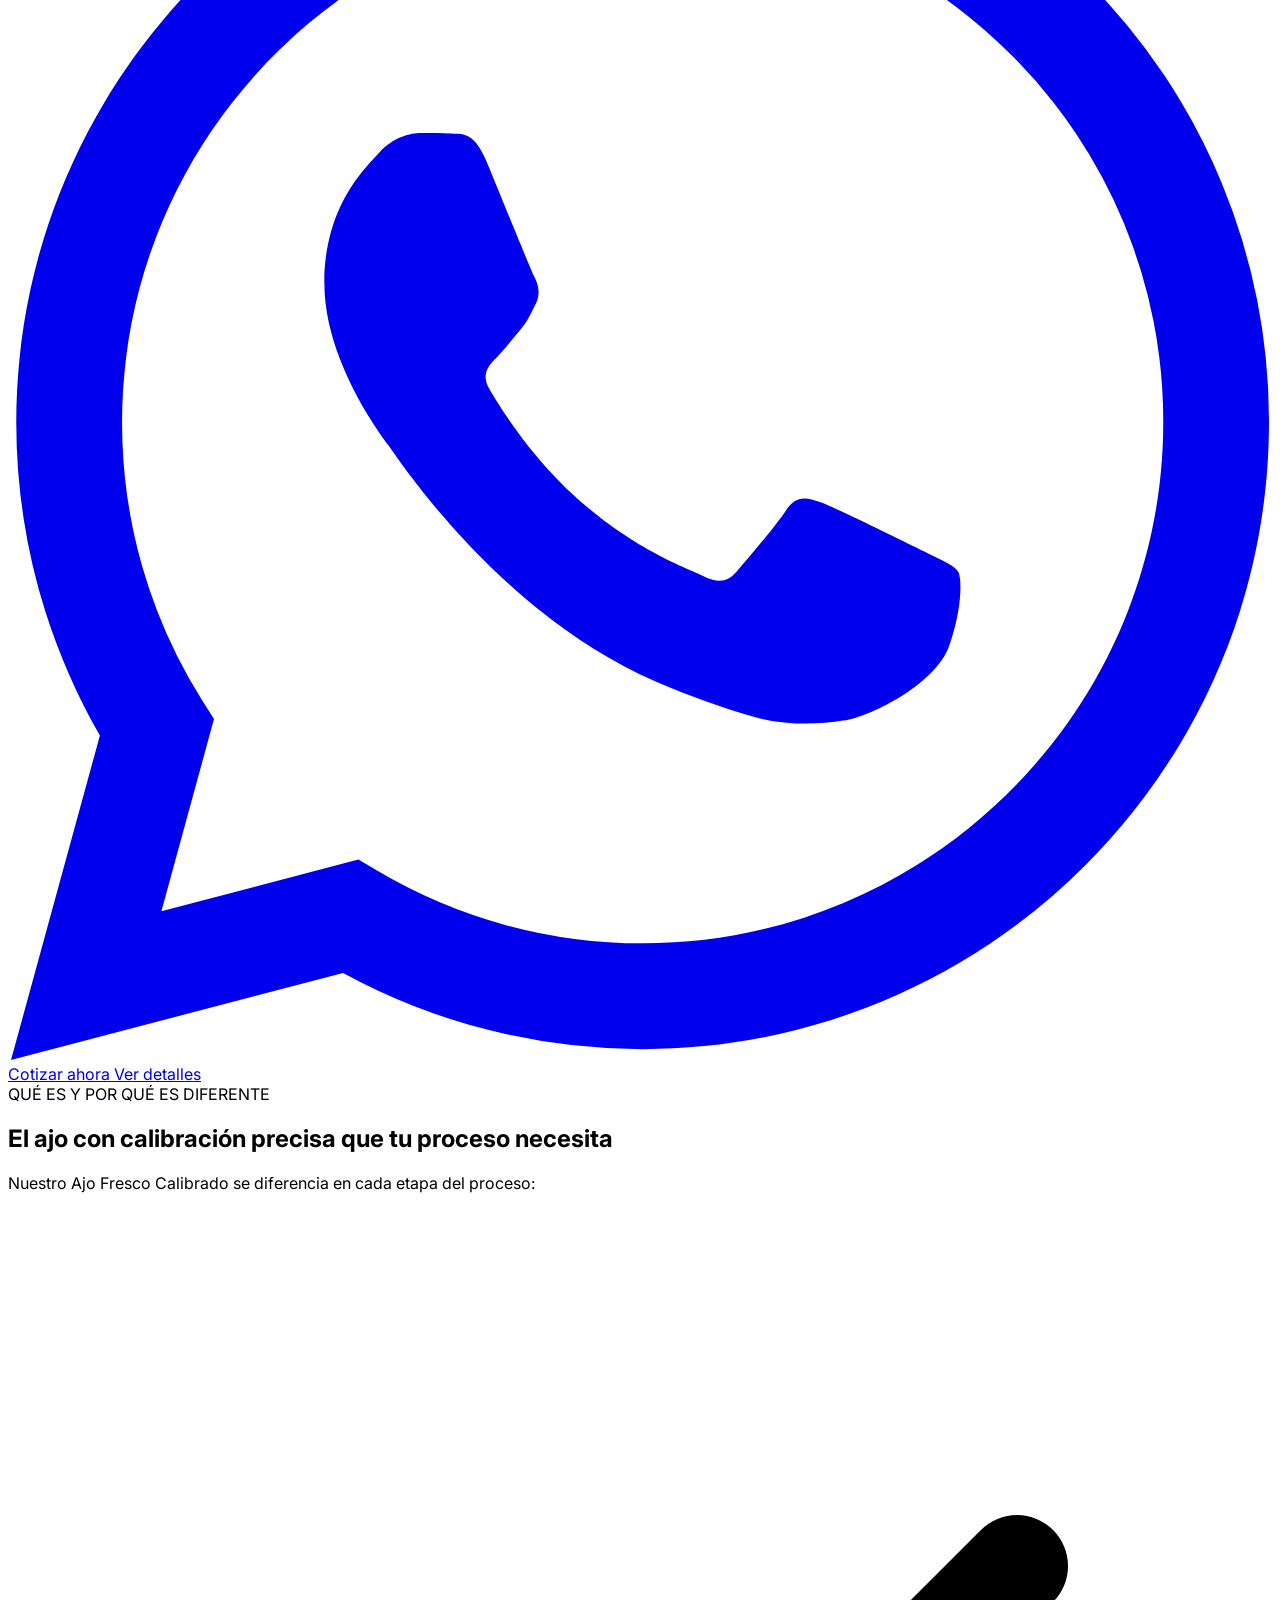
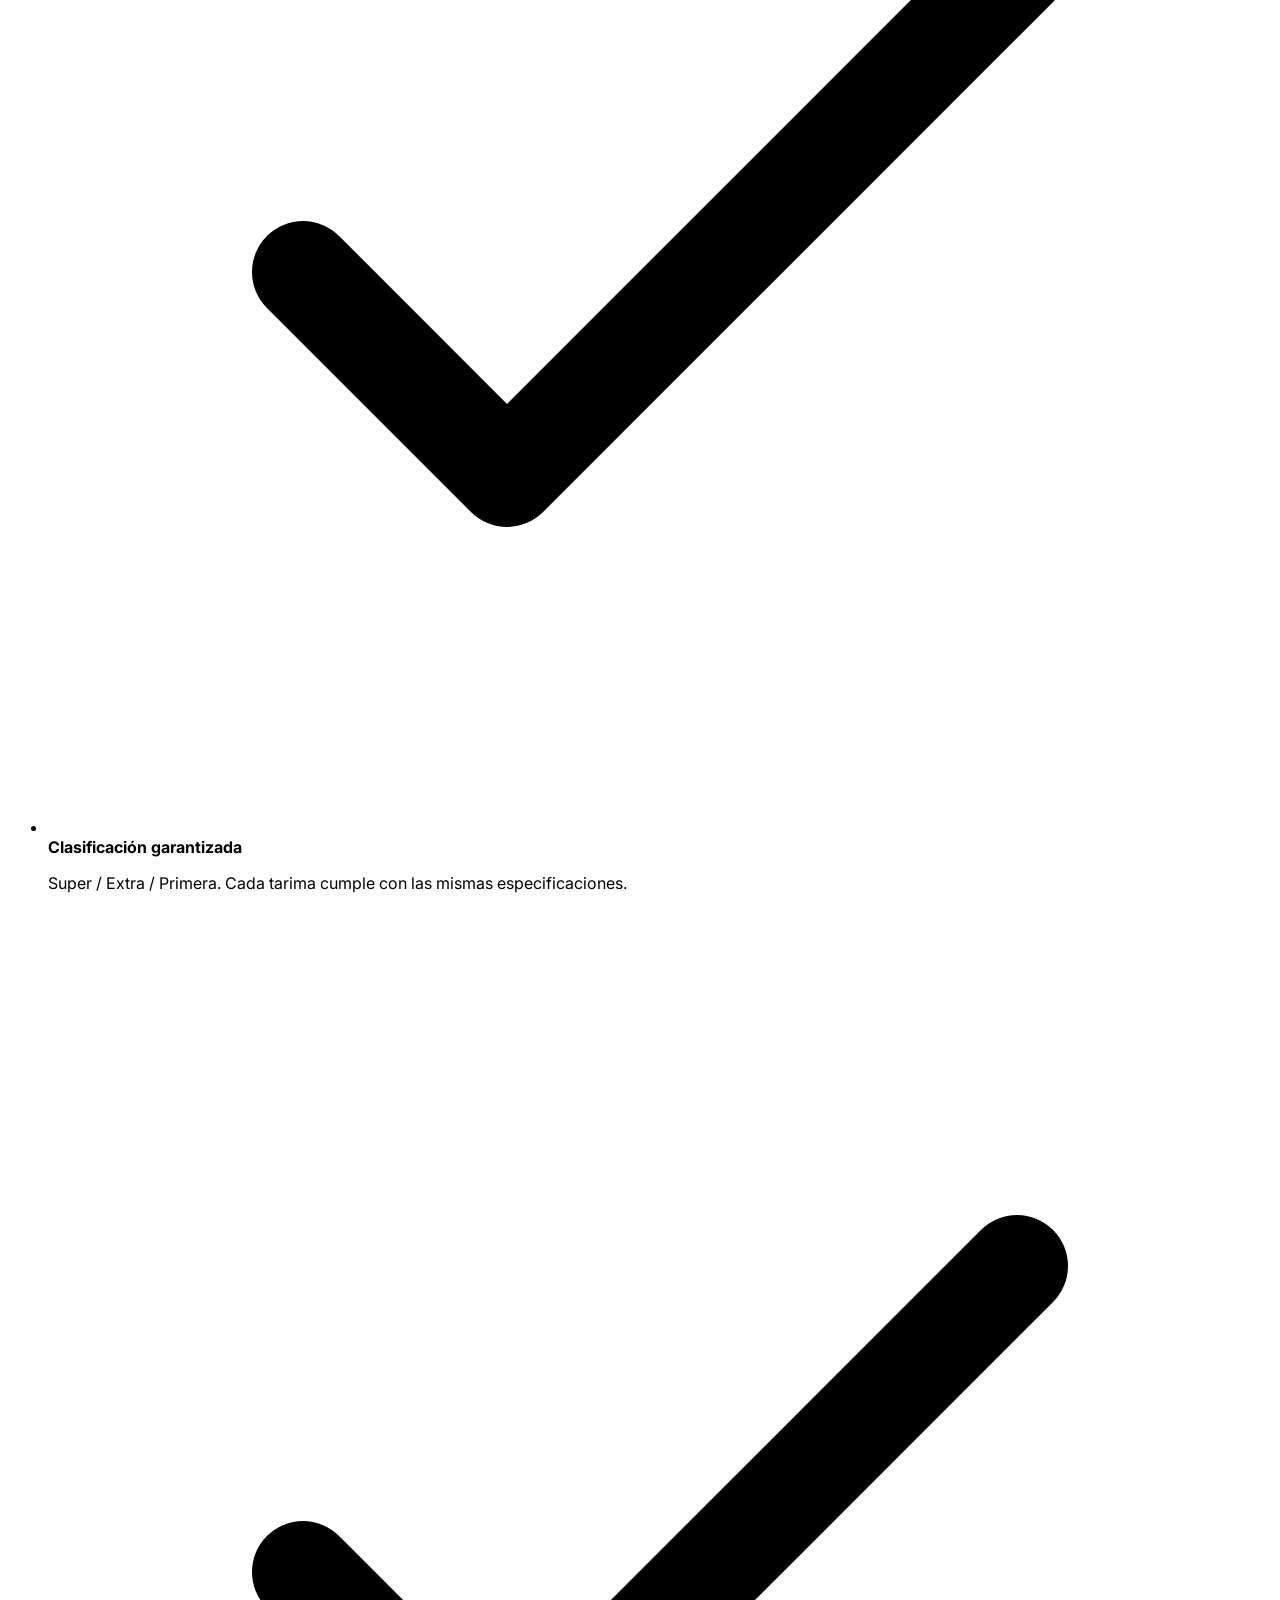
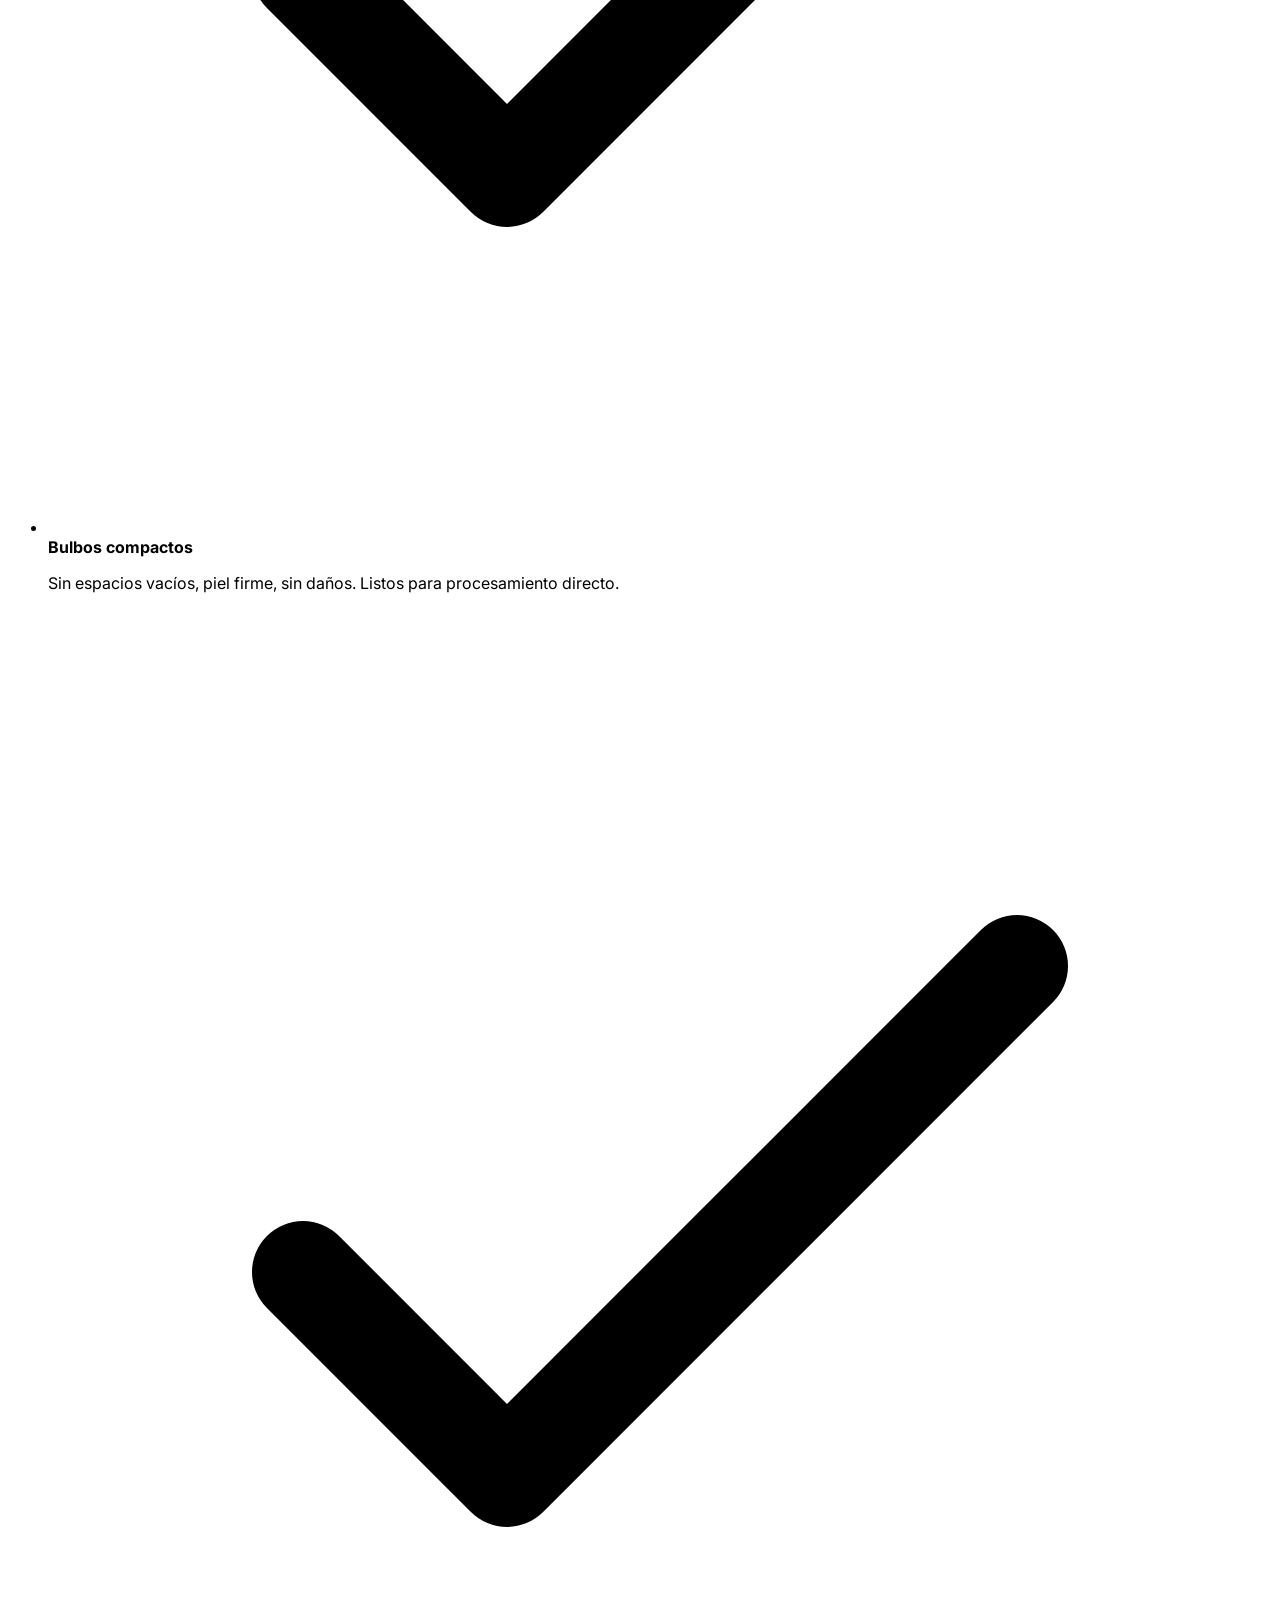
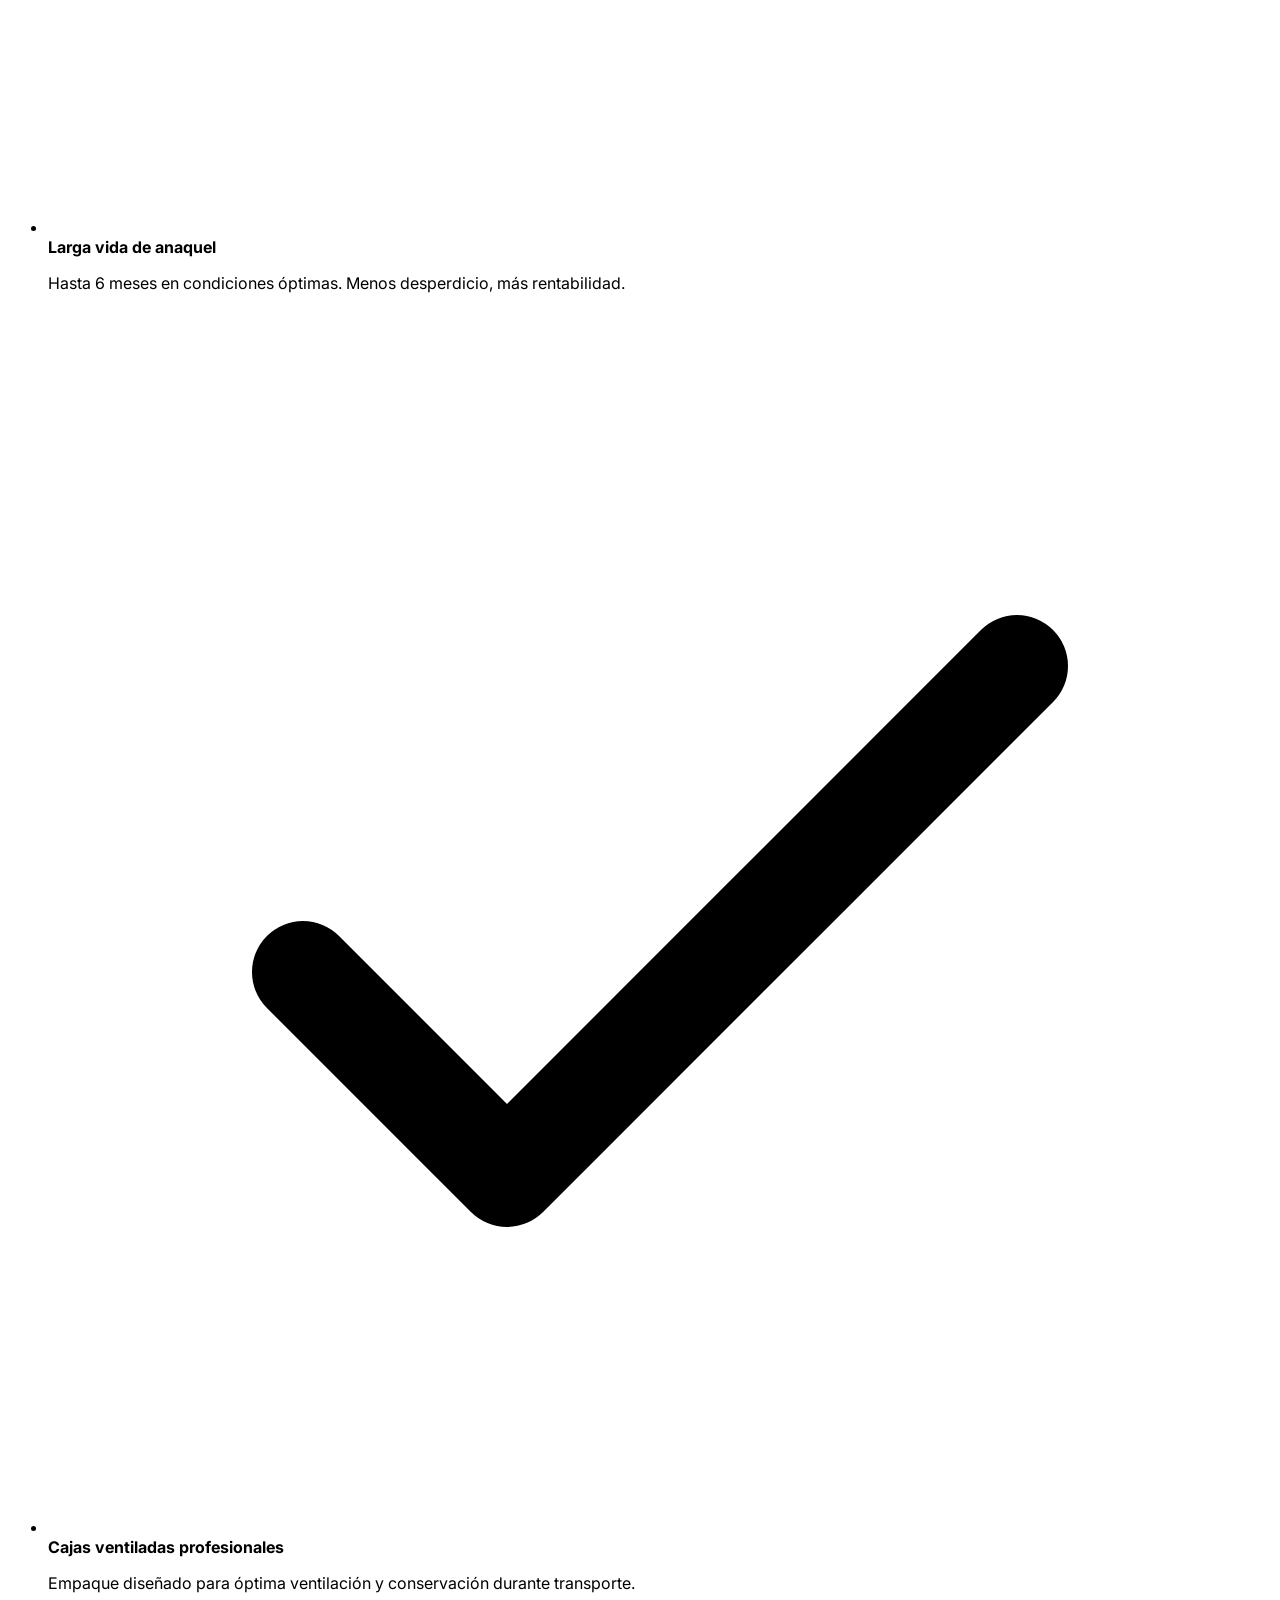
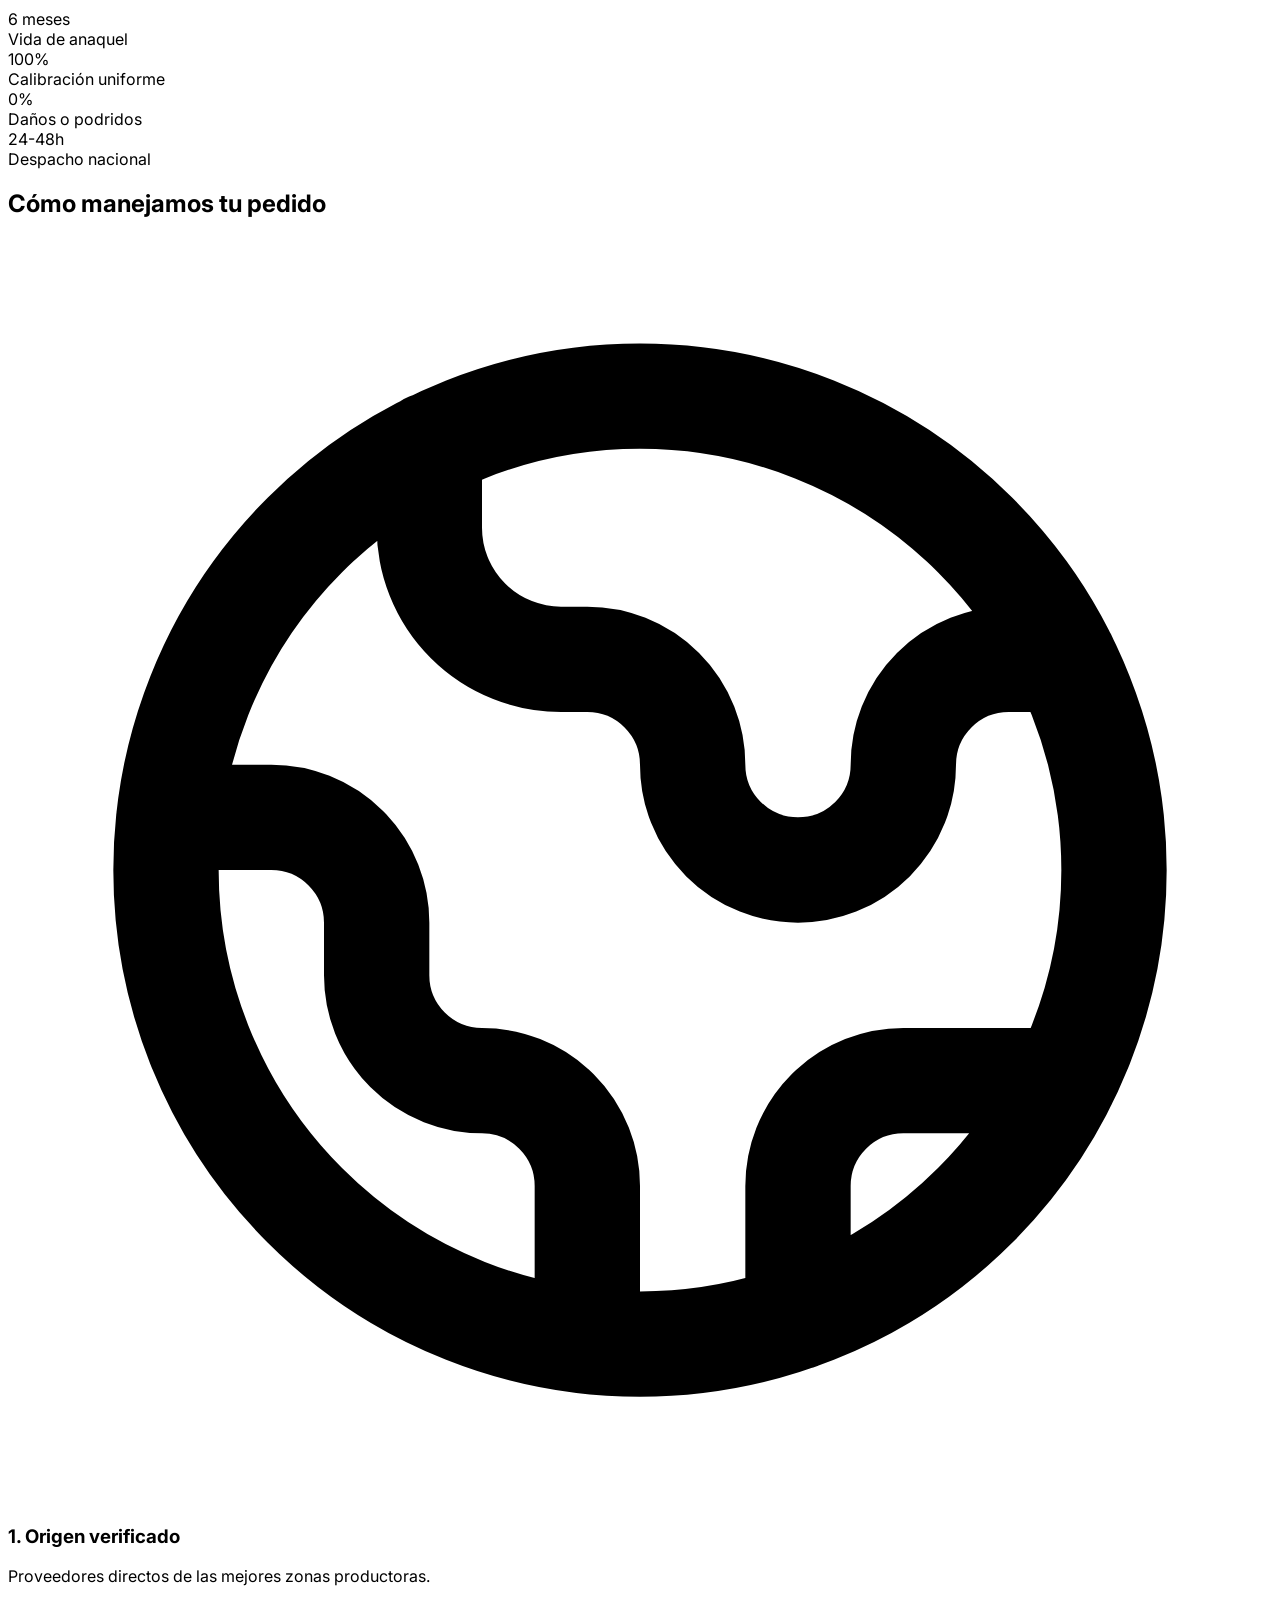
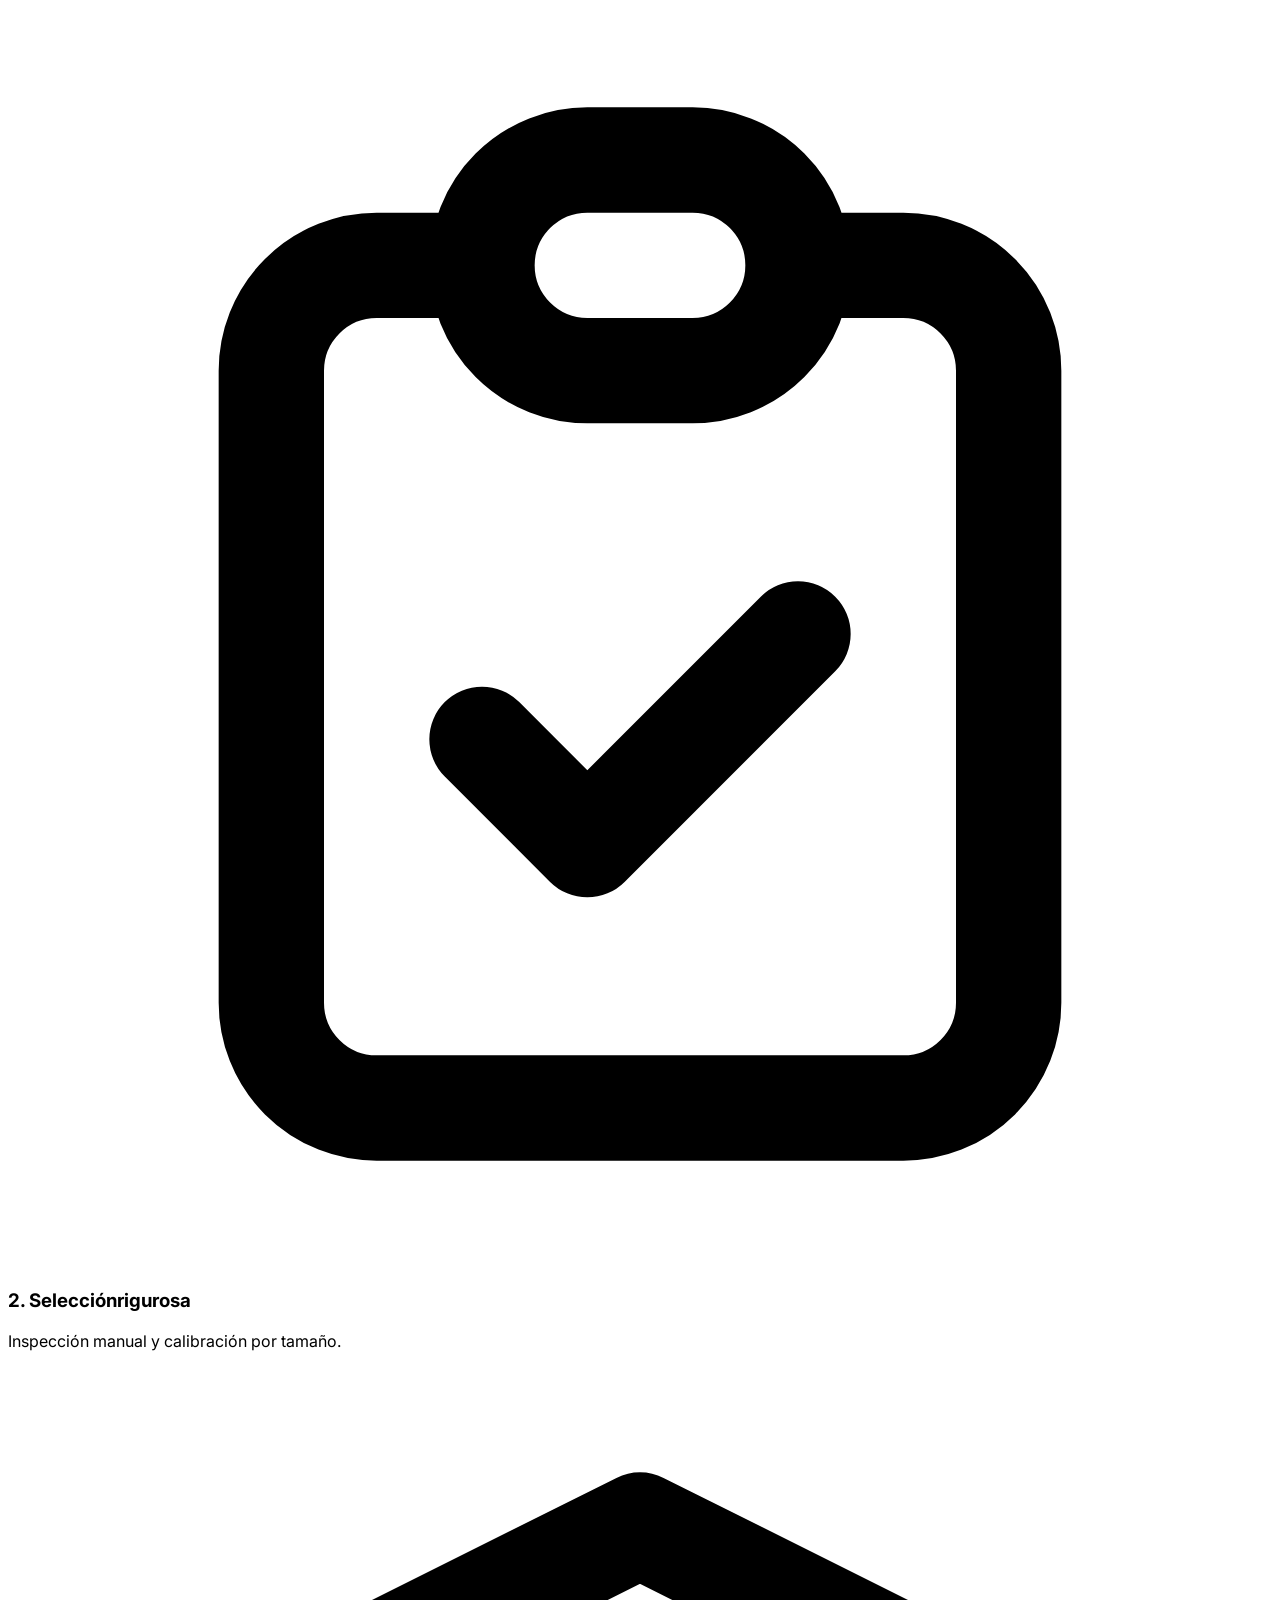
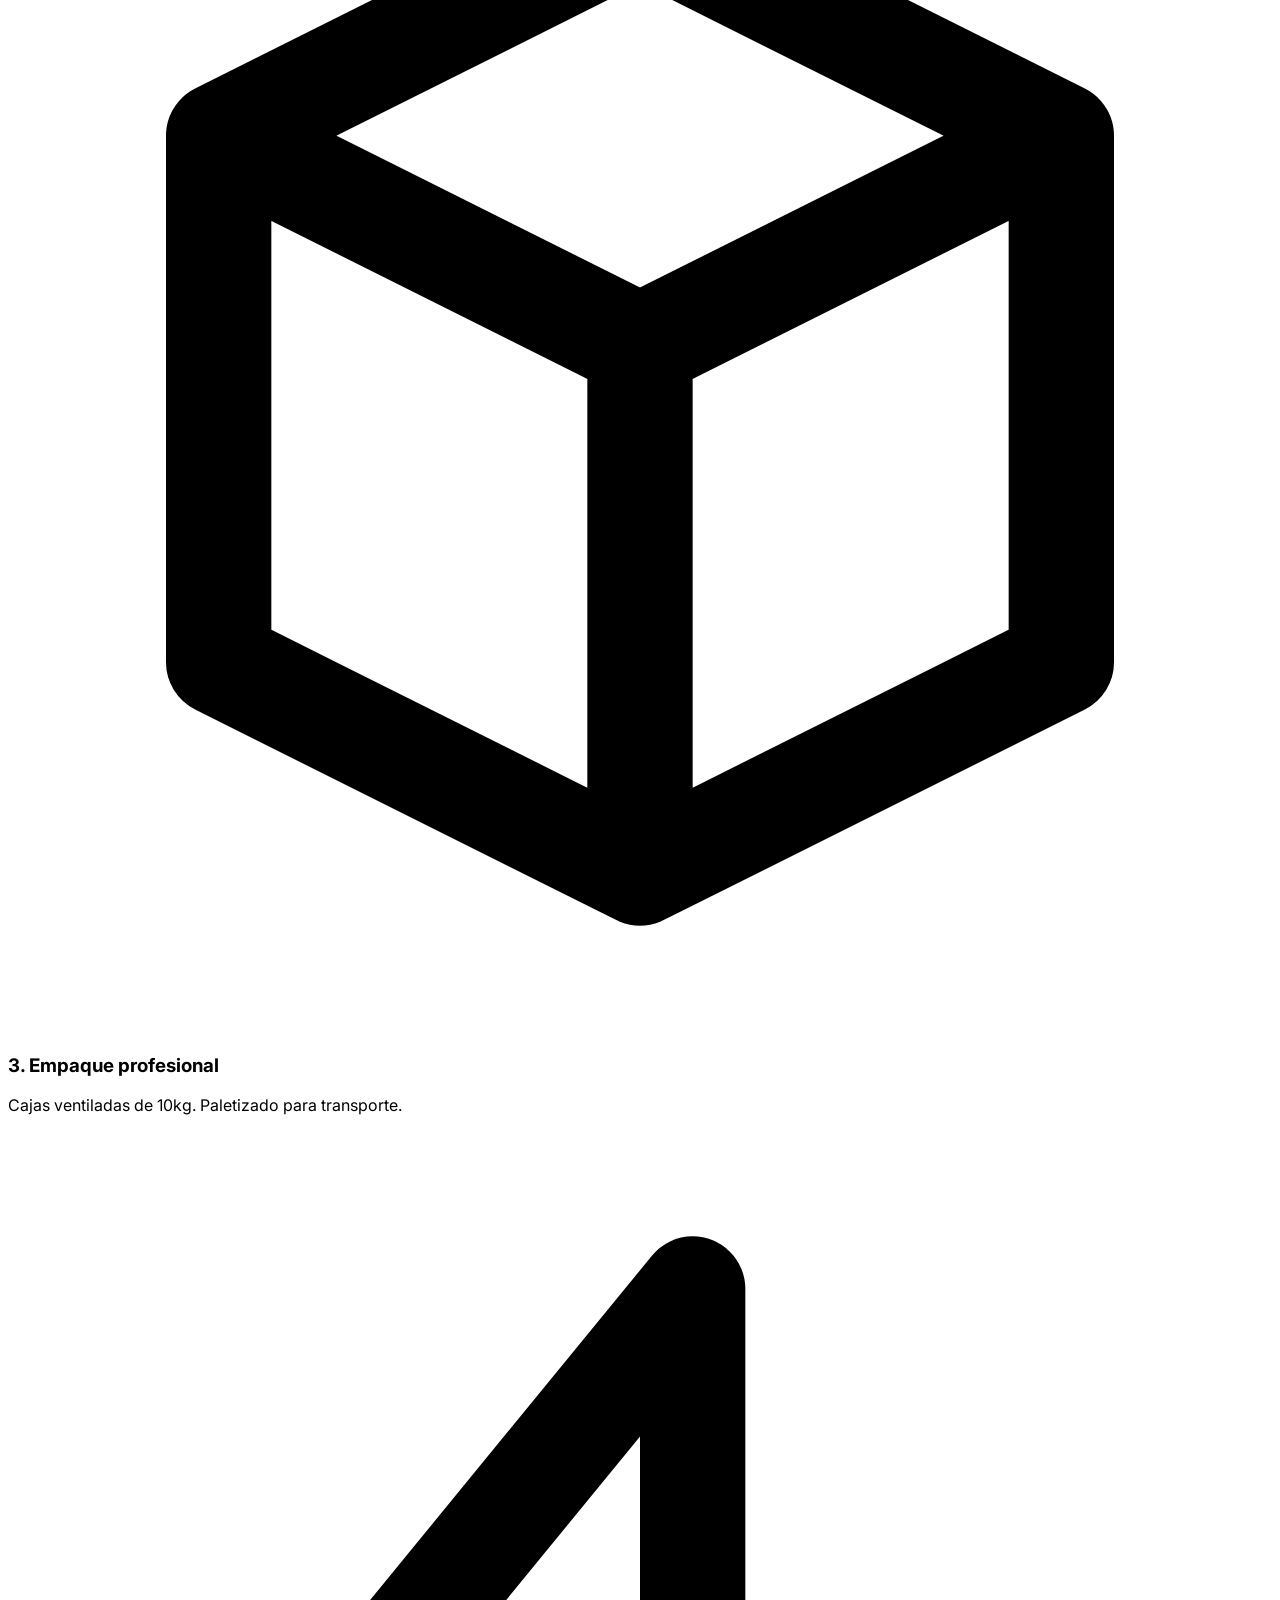
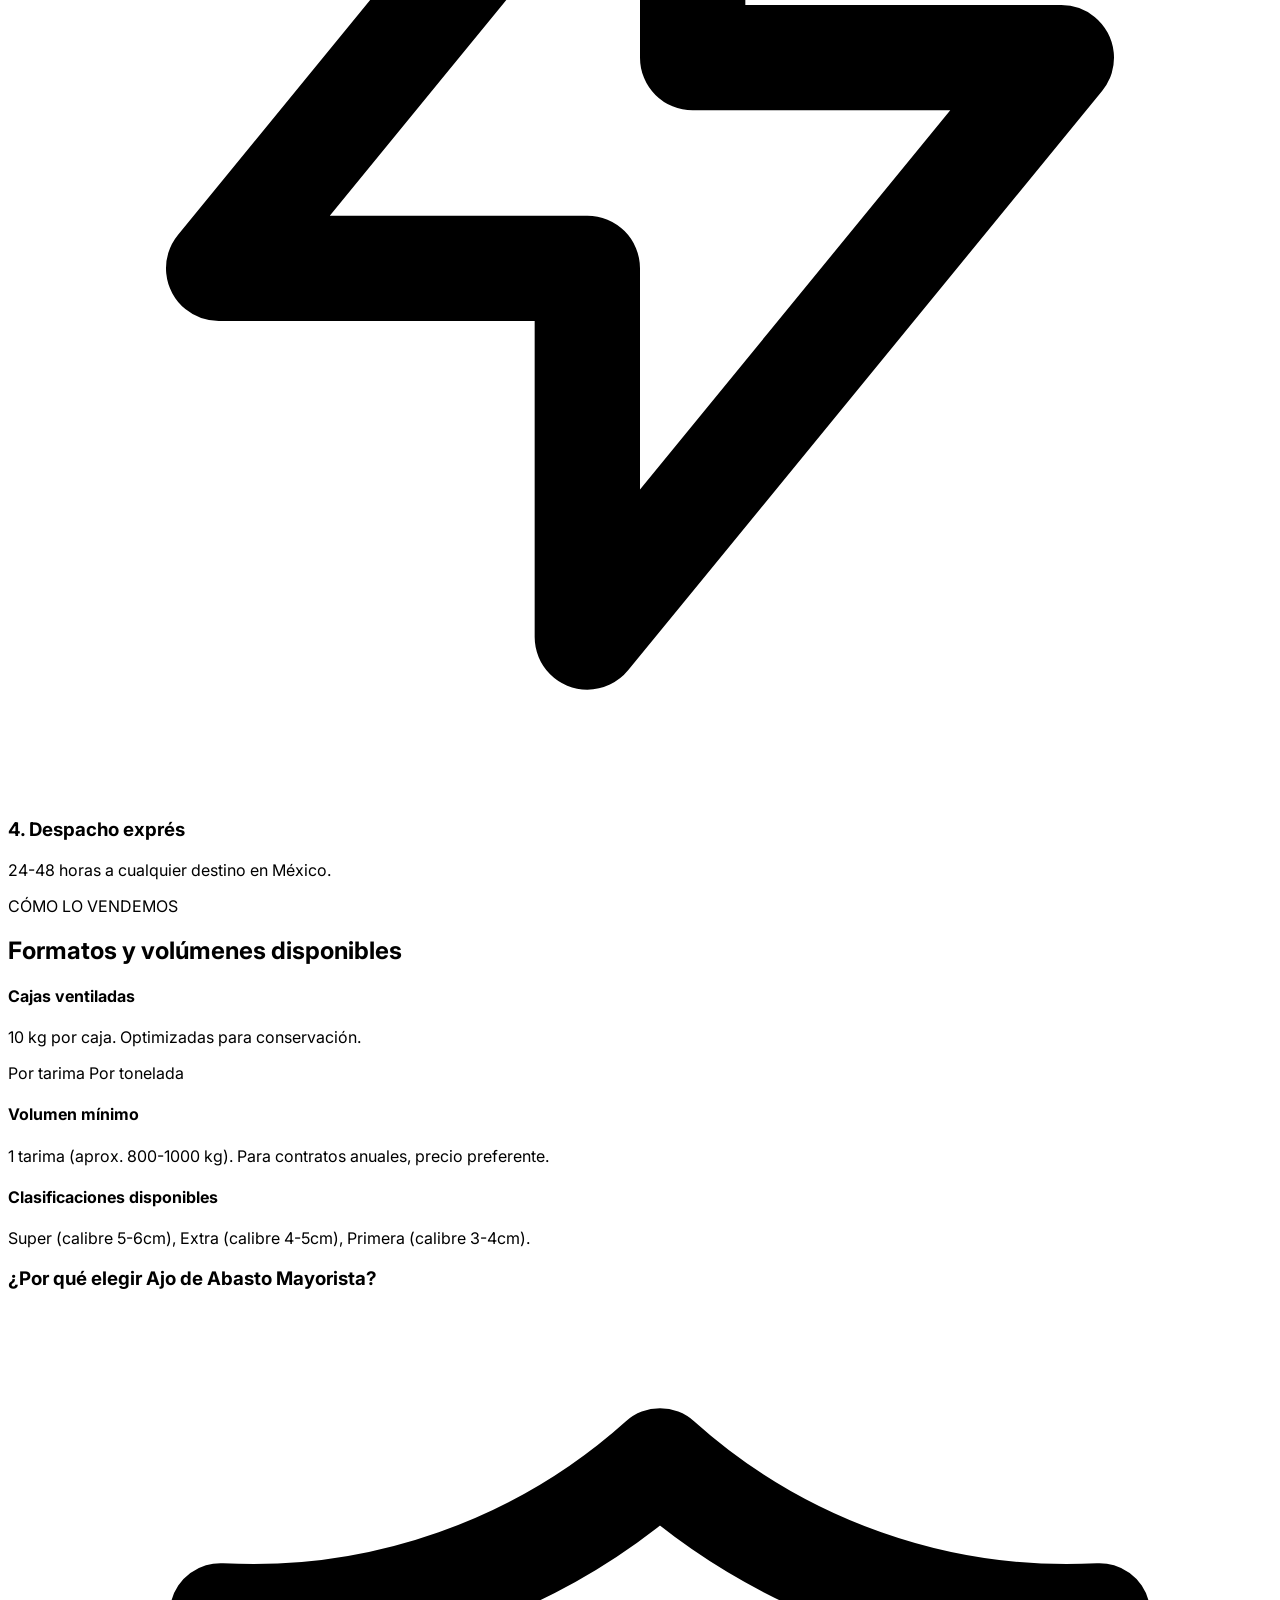
==== commit 5b146d11: "feat: Remove phone from headers, integrate n8n webhook for contact form - Removed phone links from h" ====
--- a/ajo.html
+++ b/ajo.html
@@ -74,8 +74,6 @@
       </nav>
       
       <div class="hidden lg:flex items-center gap-4">
-        <a href="mailto:oscaromargp@gmail.com" class="text-sm text-agro-gray-light hover:text-agro-gray">oscaromargp@gmail.com</a>
-        <a href="tel:+5215512345678" class="text-sm font-medium text-agro-gray hover:text-agro-green">+52 612 107 7805</a>
         <a href="https://wa.me/526121077805" target="_blank" class="bg-agro-green text-white px-5 py-2.5 rounded-lg text-sm font-semibold hover:bg-agro-green-dark transition flex items-center gap-2">
           <svg class="w-4 h-4" fill="currentColor" viewBox="0 0 24 24"><path d="M17.472 14.382c-.297-.149-1.758-.867-2.03-.967-.273-.099-.471-.148-.67.15-.197.297-.767.966-.94 1.164-.173.199-.347.223-.644.075-.297-.15-1.255-.463-2.39-1.475-.883-.788-1.48-1.761-1.653-2.059-.173-.297-.018-.458.13-.606.134-.133.298-.347.446-.52.149-.174.198-.298.298-.497.099-.198.05-.371-.025-.52-.075-.149-.669-1.612-.916-2.207-.242-.579-.487-.5-.669-.51-.173-.008-.371-.01-.57-.01-.198 0-.52.074-.792.372-.272.297-1.04 1.016-1.04 2.479 0 1.462 1.065 2.875 1.213 3.074.149.198 2.096 3.2 5.077 4.487.709.306 1.262.489 1.694.625.712.227 1.36.195 1.871.118.571-.085 1.758-.719 2.006-1.413.248-.694.248-1.289.173-1.413-.074-.124-.272-.198-.57-.347m-5.421 7.403h-.004a9.87 9.87 0 01-5.031-1.378l-.361-.214-3.741.982.998-3.648-.235-.374a9.86 9.86 0 01-1.51-5.26c.001-5.45 4.436-9.884 9.888-9.884 2.64 0 5.122 1.03 6.988 2.898a9.825 9.825 0 012.893 6.994c-.003 5.45-4.437 9.884-9.885 9.884m8.413-18.297A11.815 11.815 0 0012.05 0C5.495 0 .16 5.335.157 11.892c0 2.096.547 4.142 1.588 5.945L.057 24l6.305-1.654a11.882 11.882 0 005.683 1.448h.005c6.554 0 11.89-5.335 11.893-11.893a11.821 11.821 0 00-3.48-8.413z"/></svg>
           Cotizar
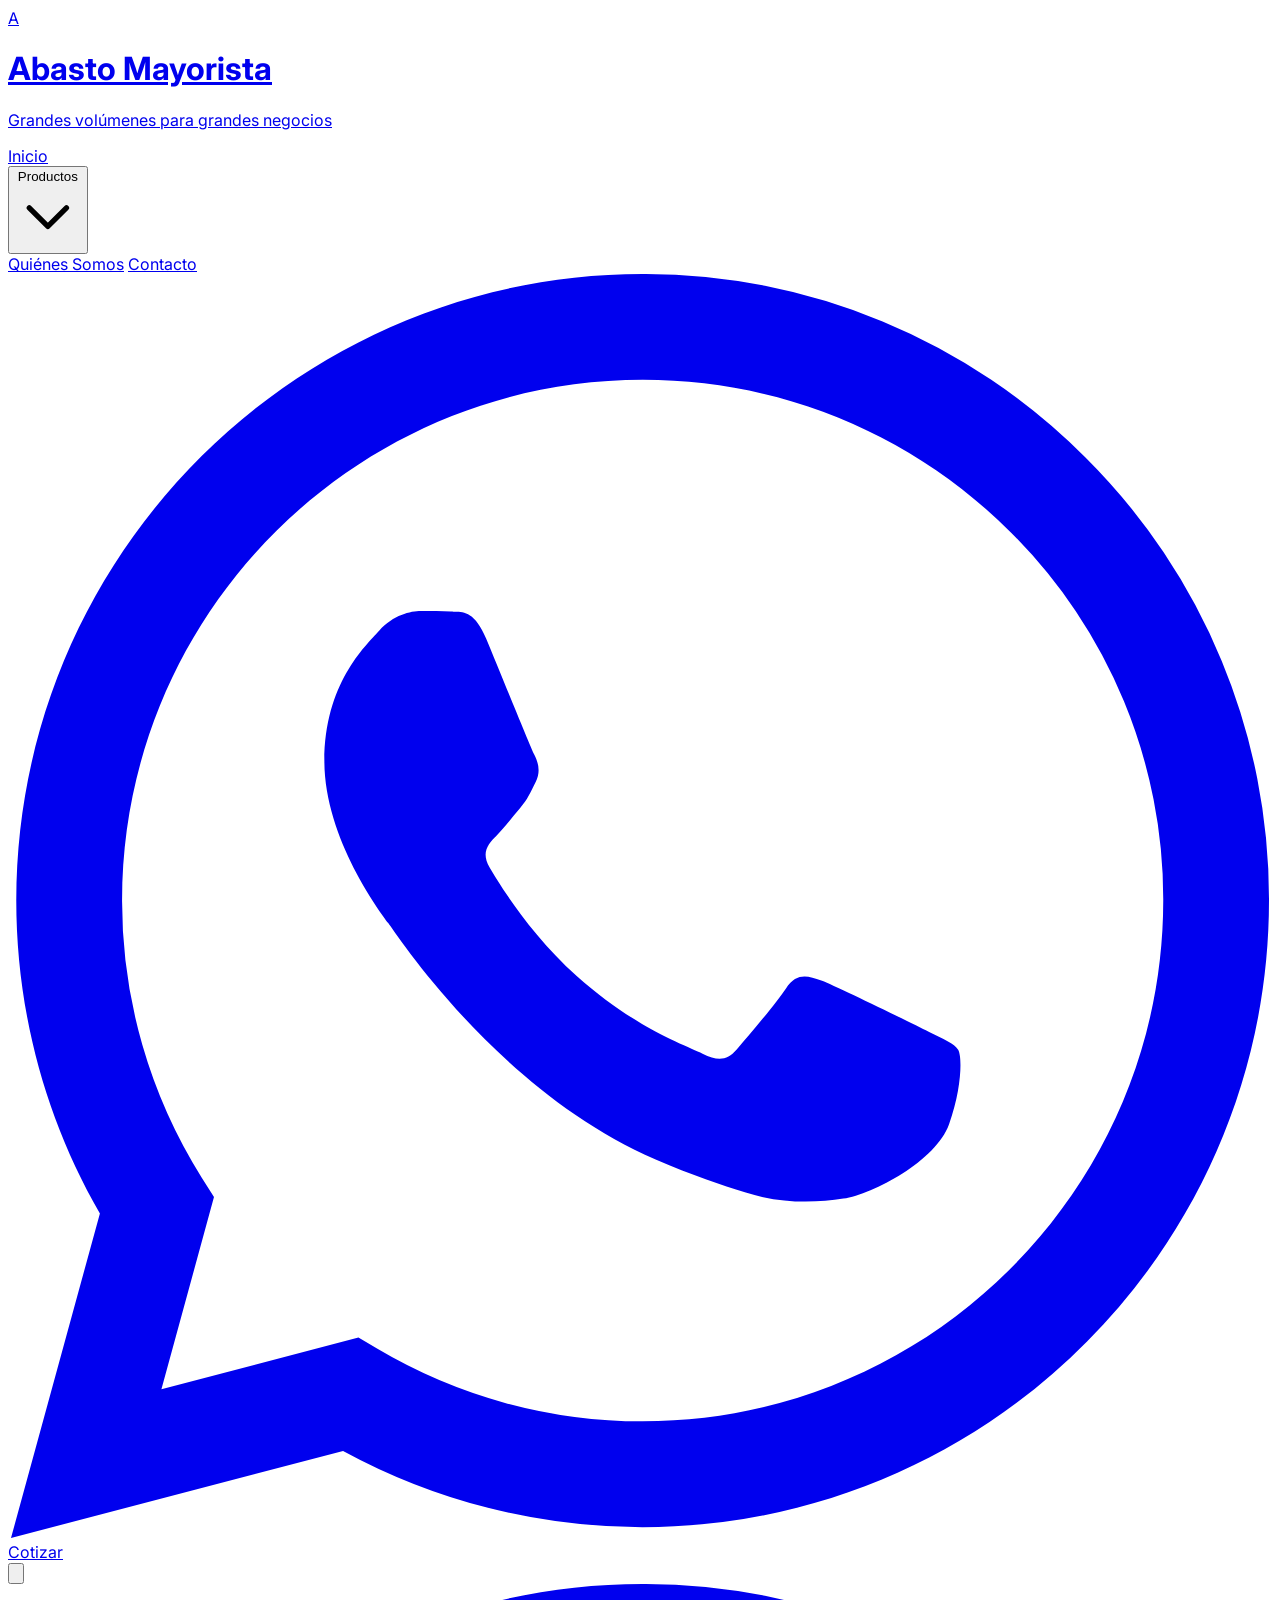
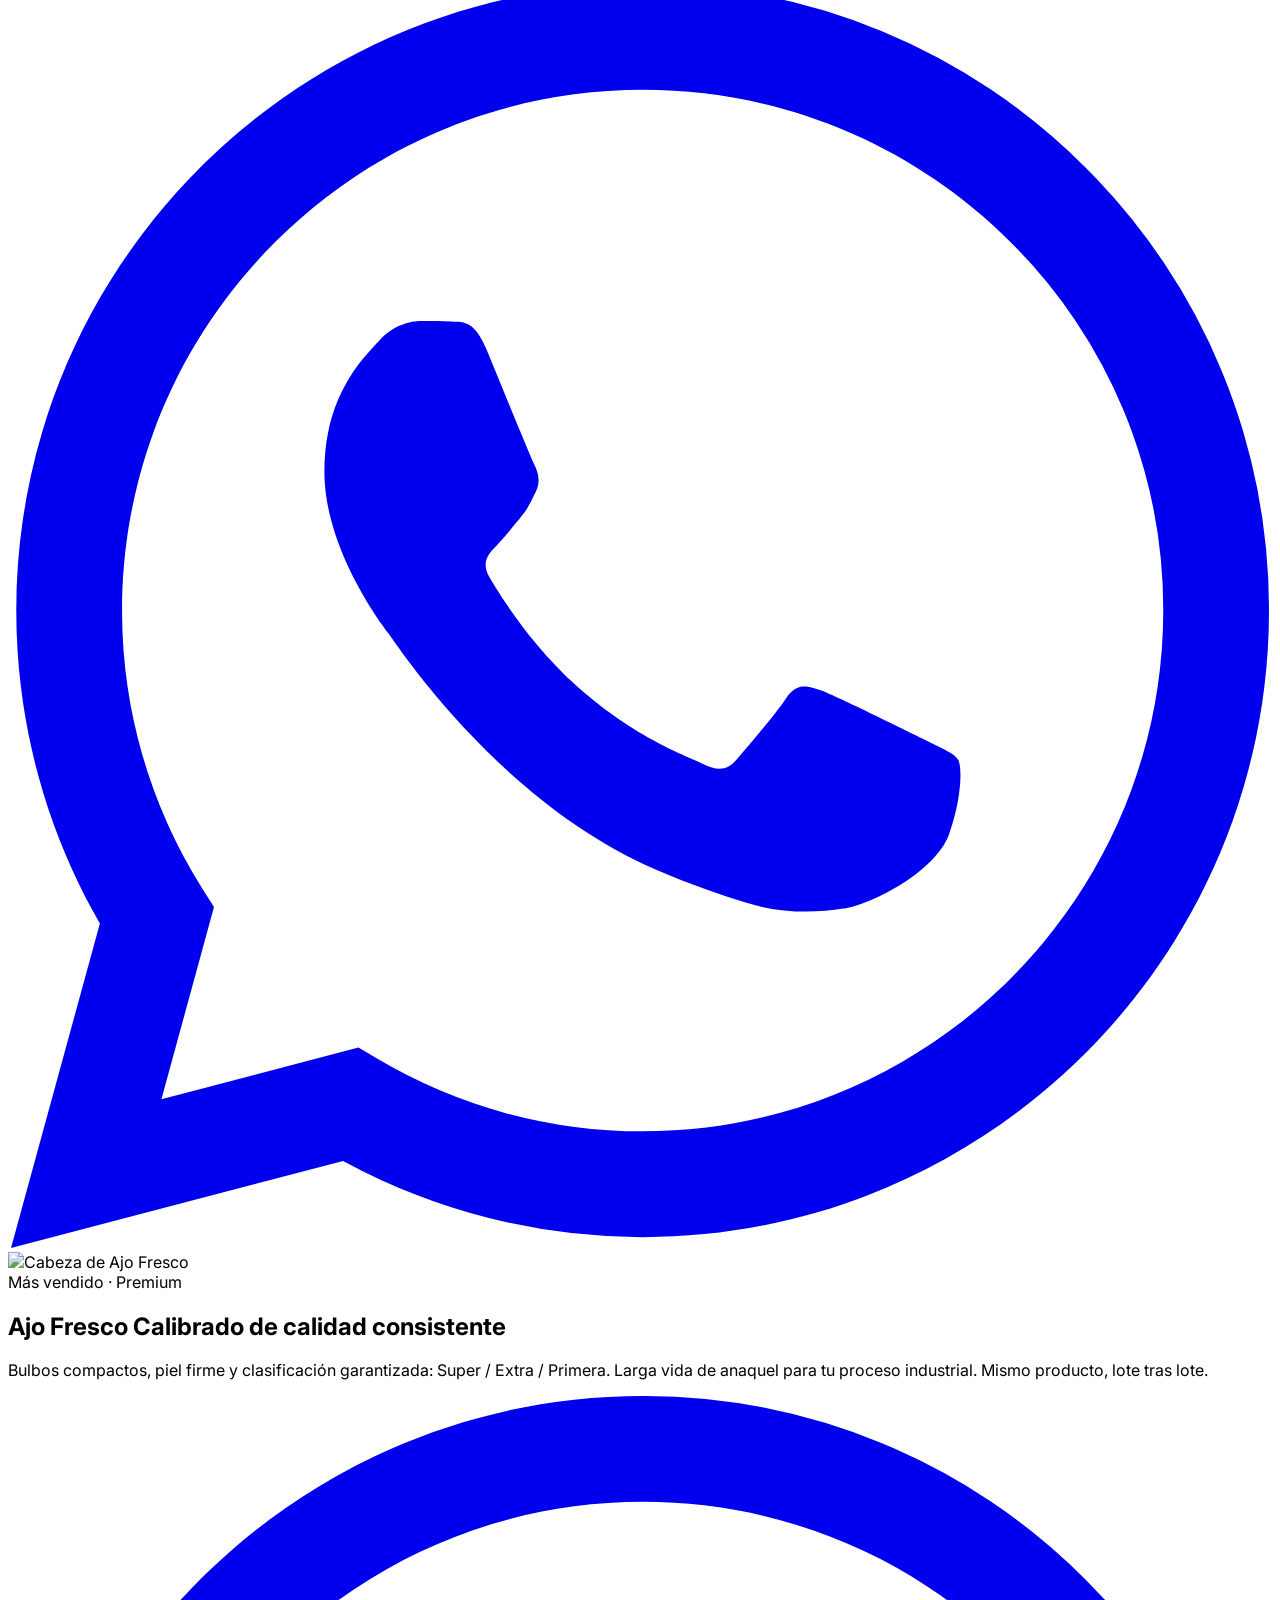
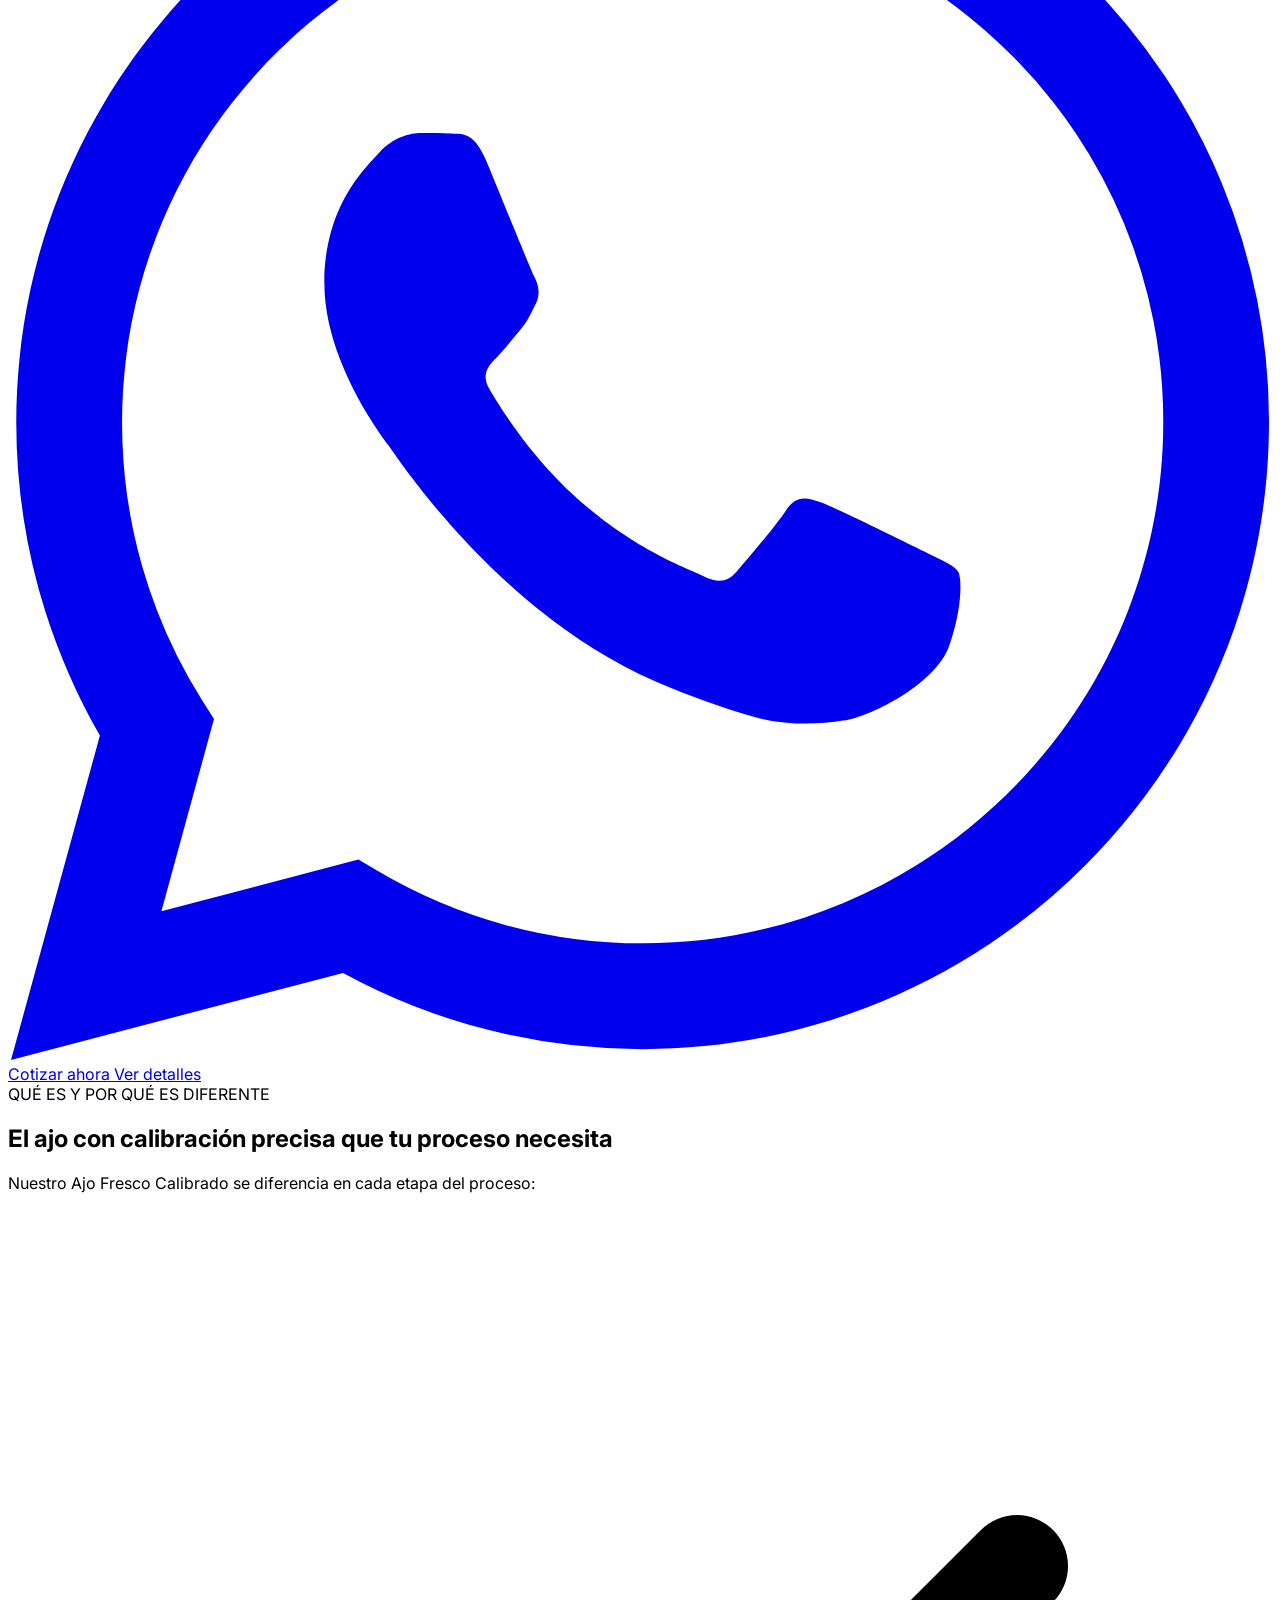
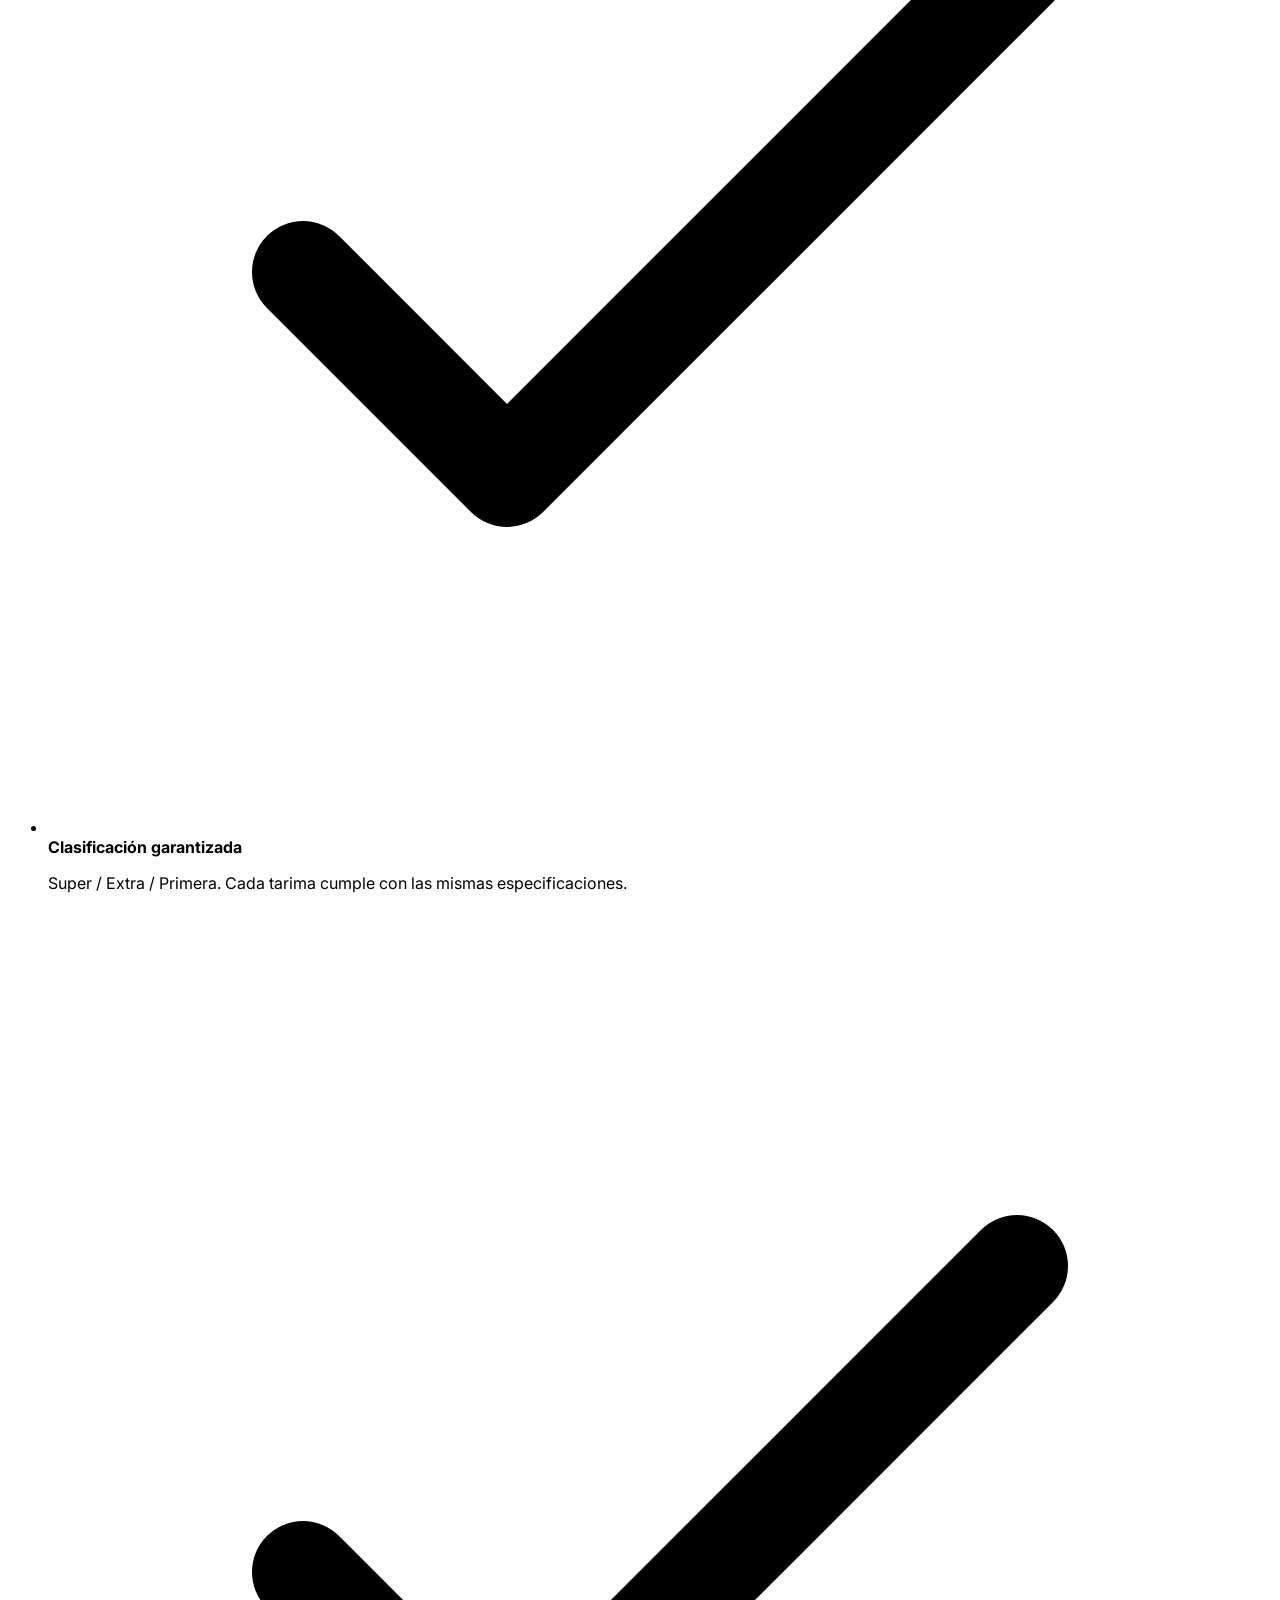
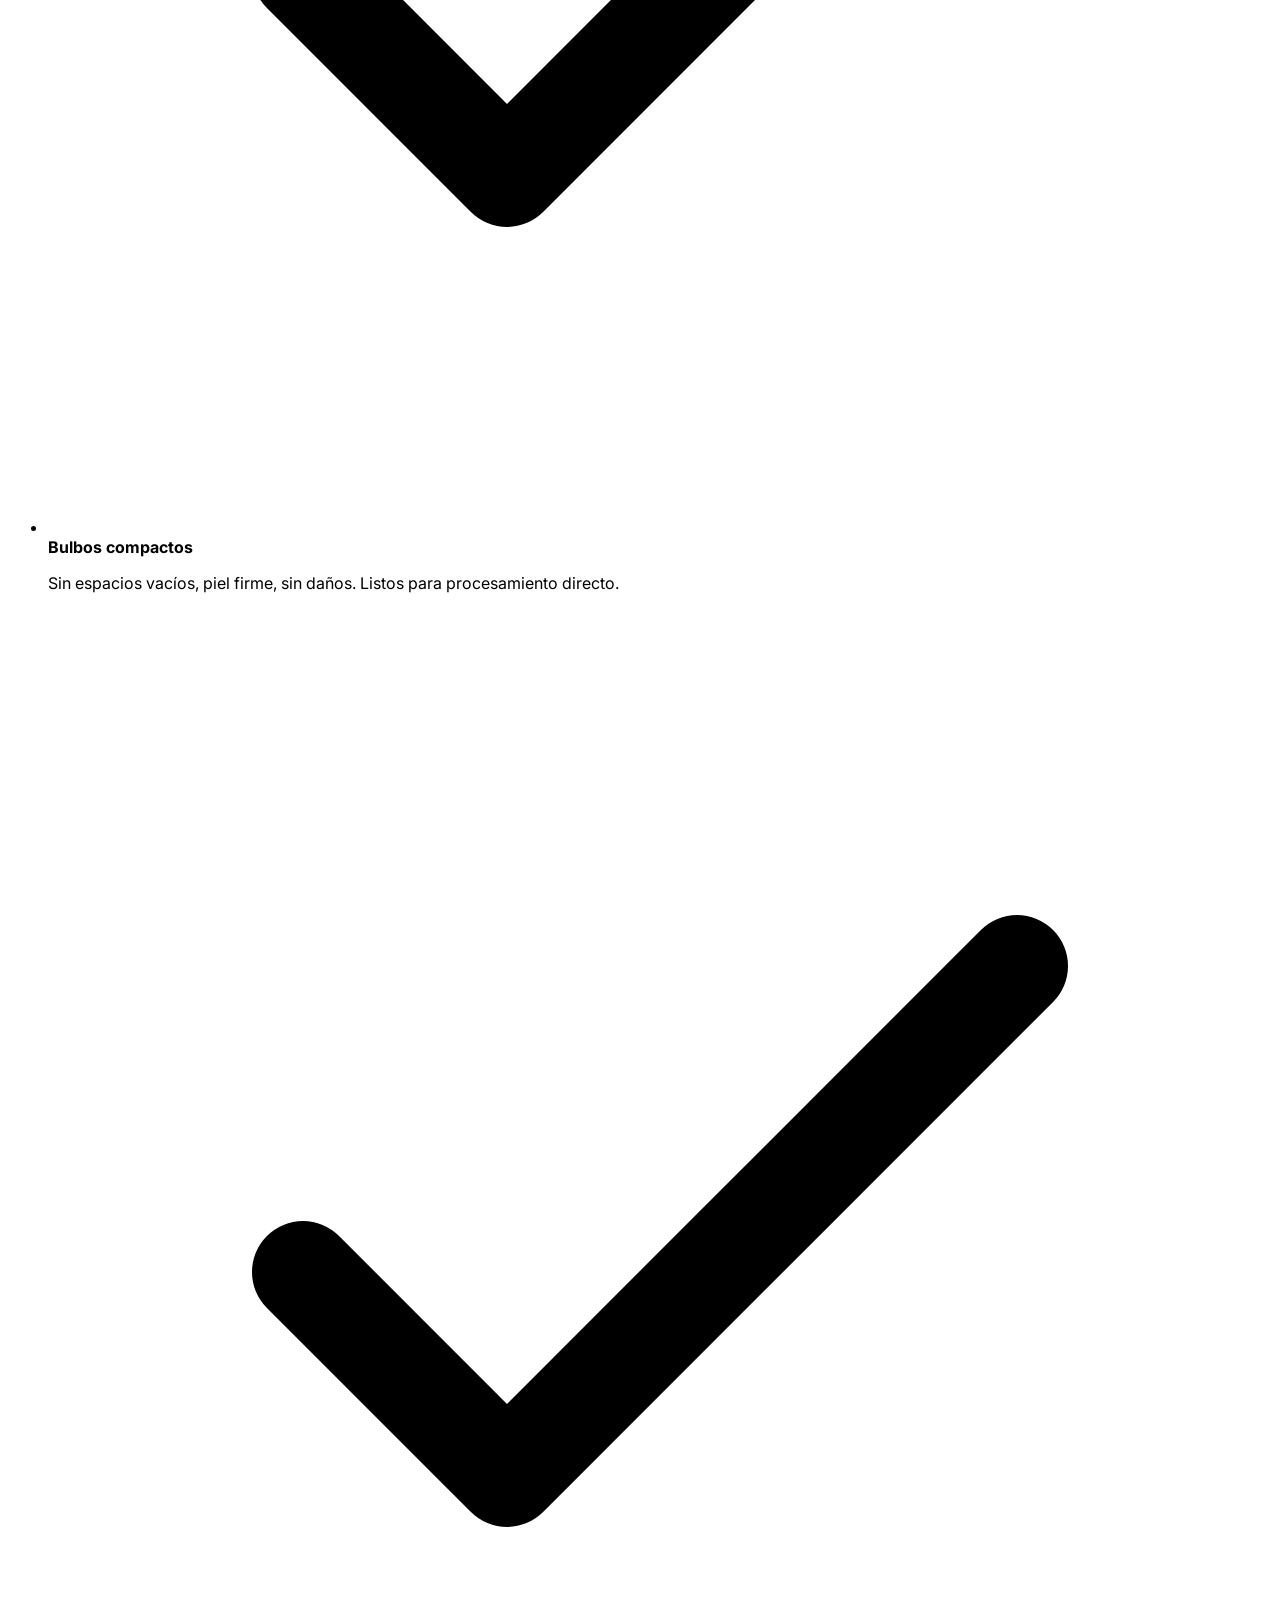
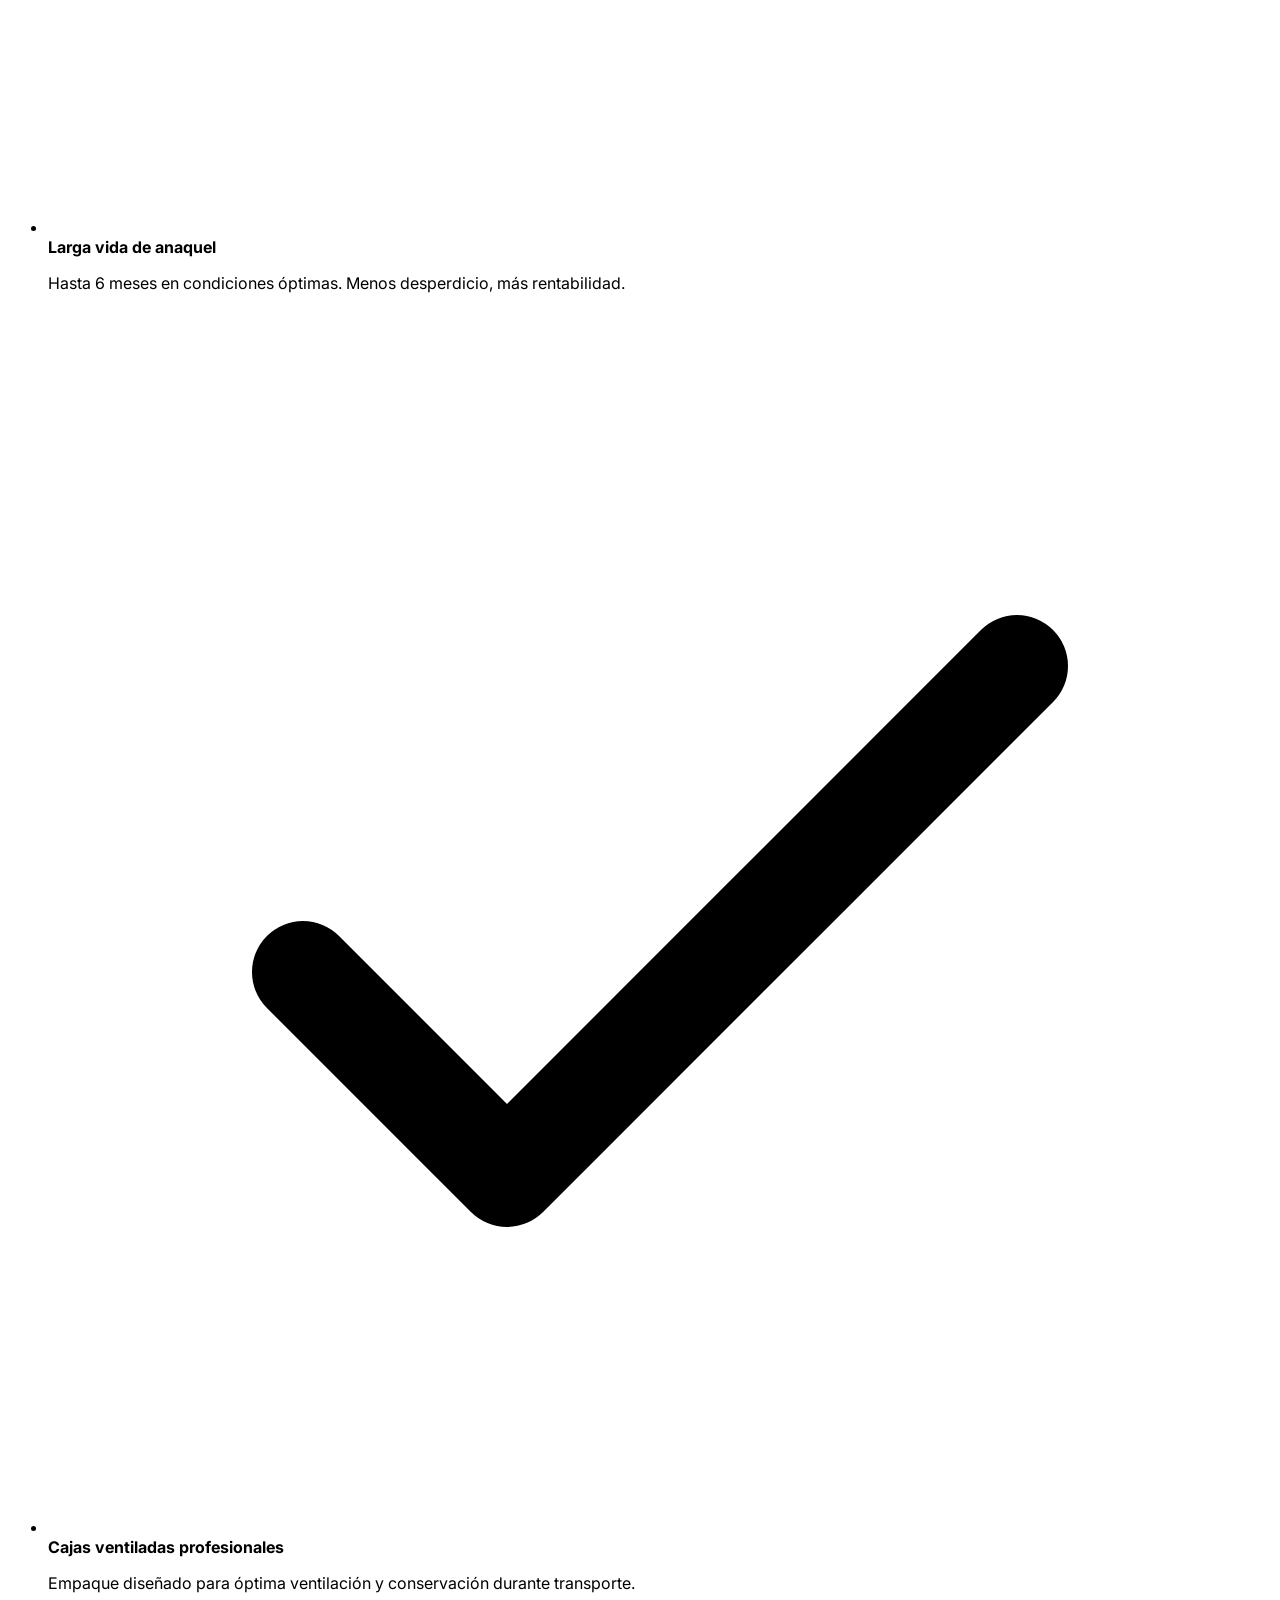
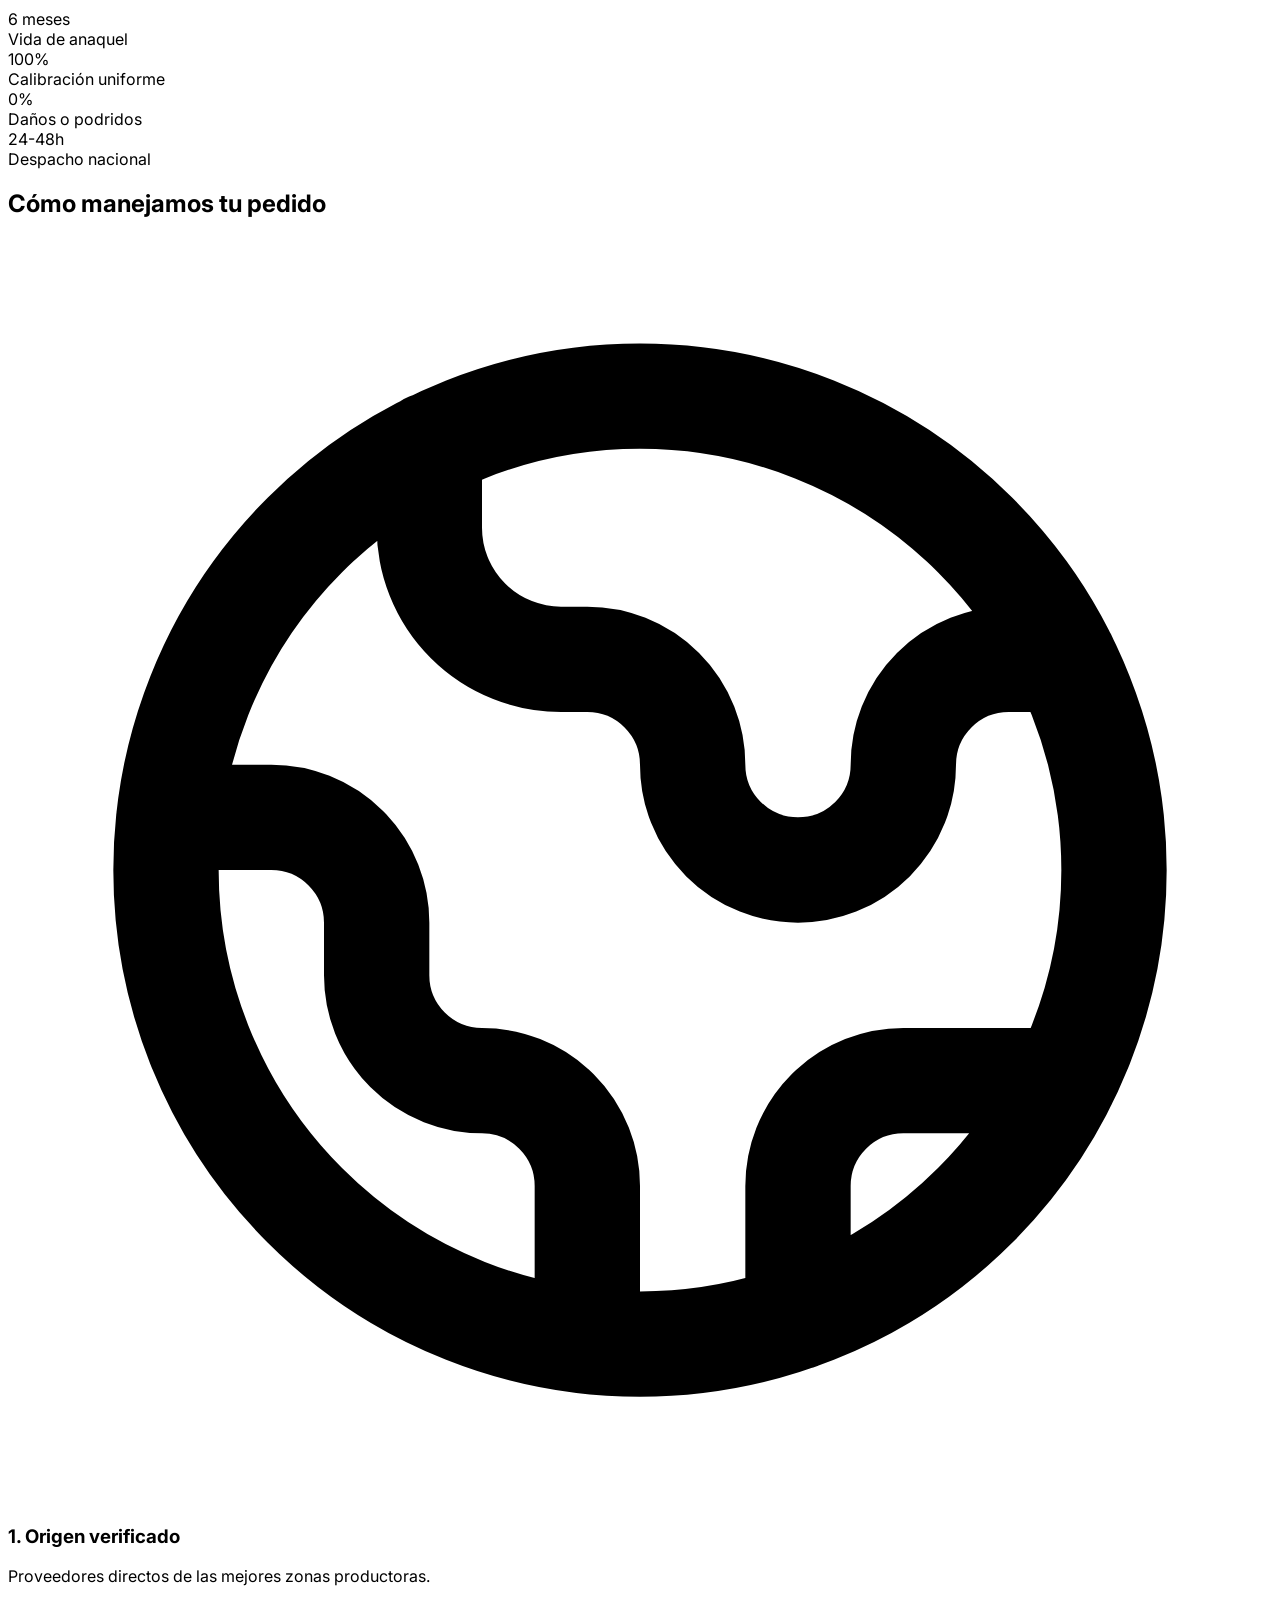
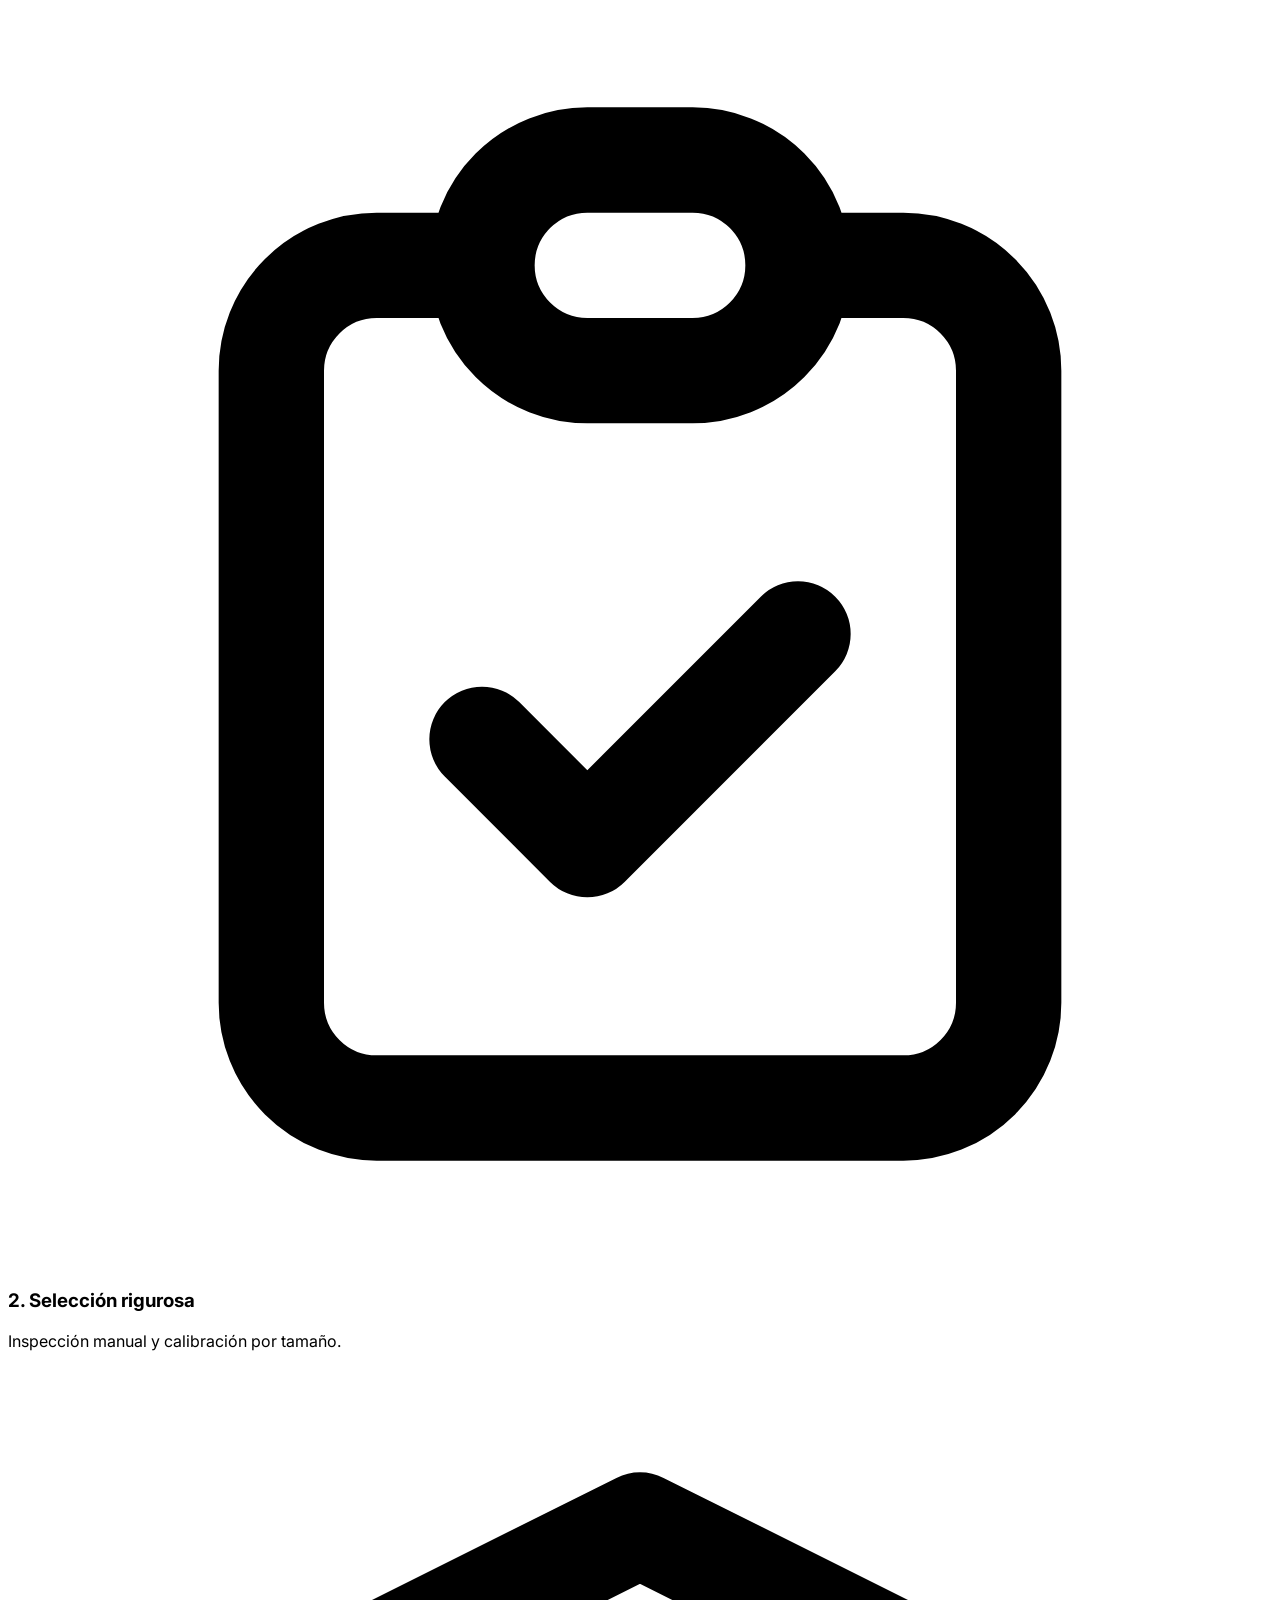
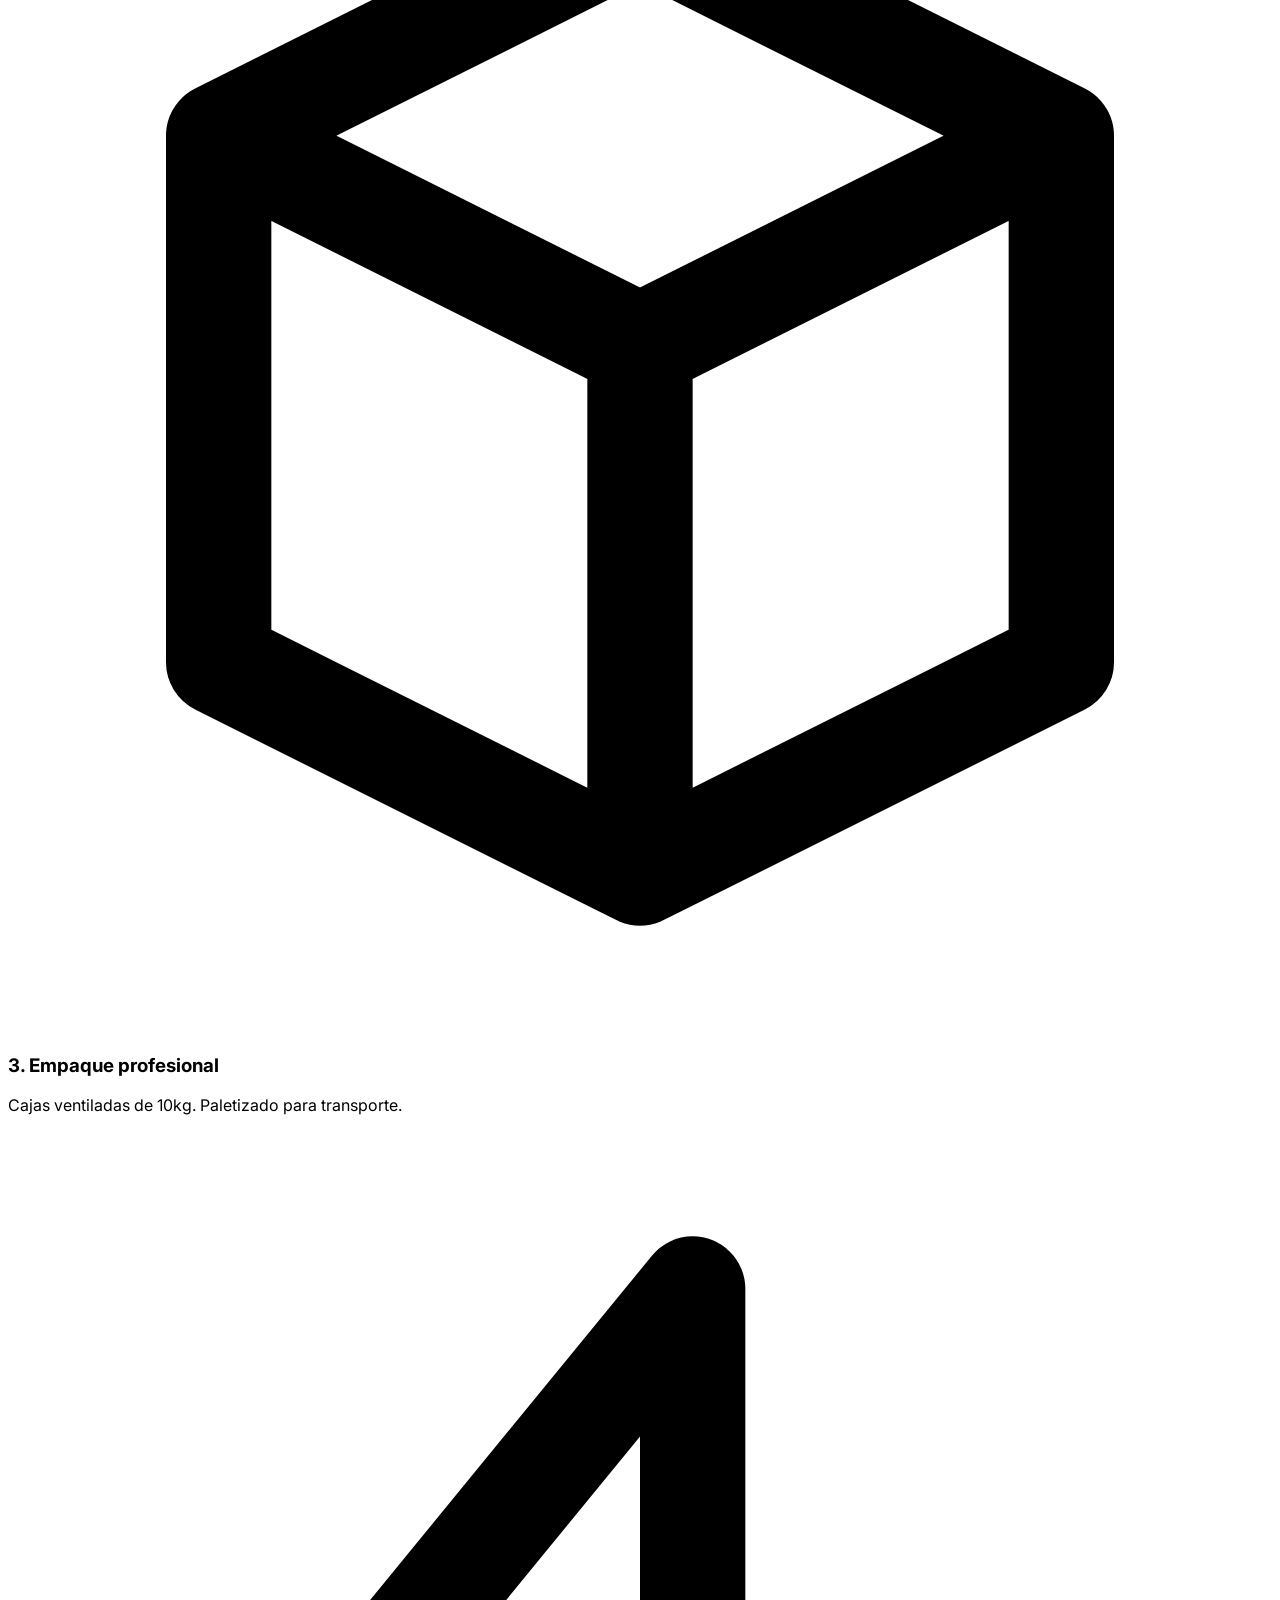
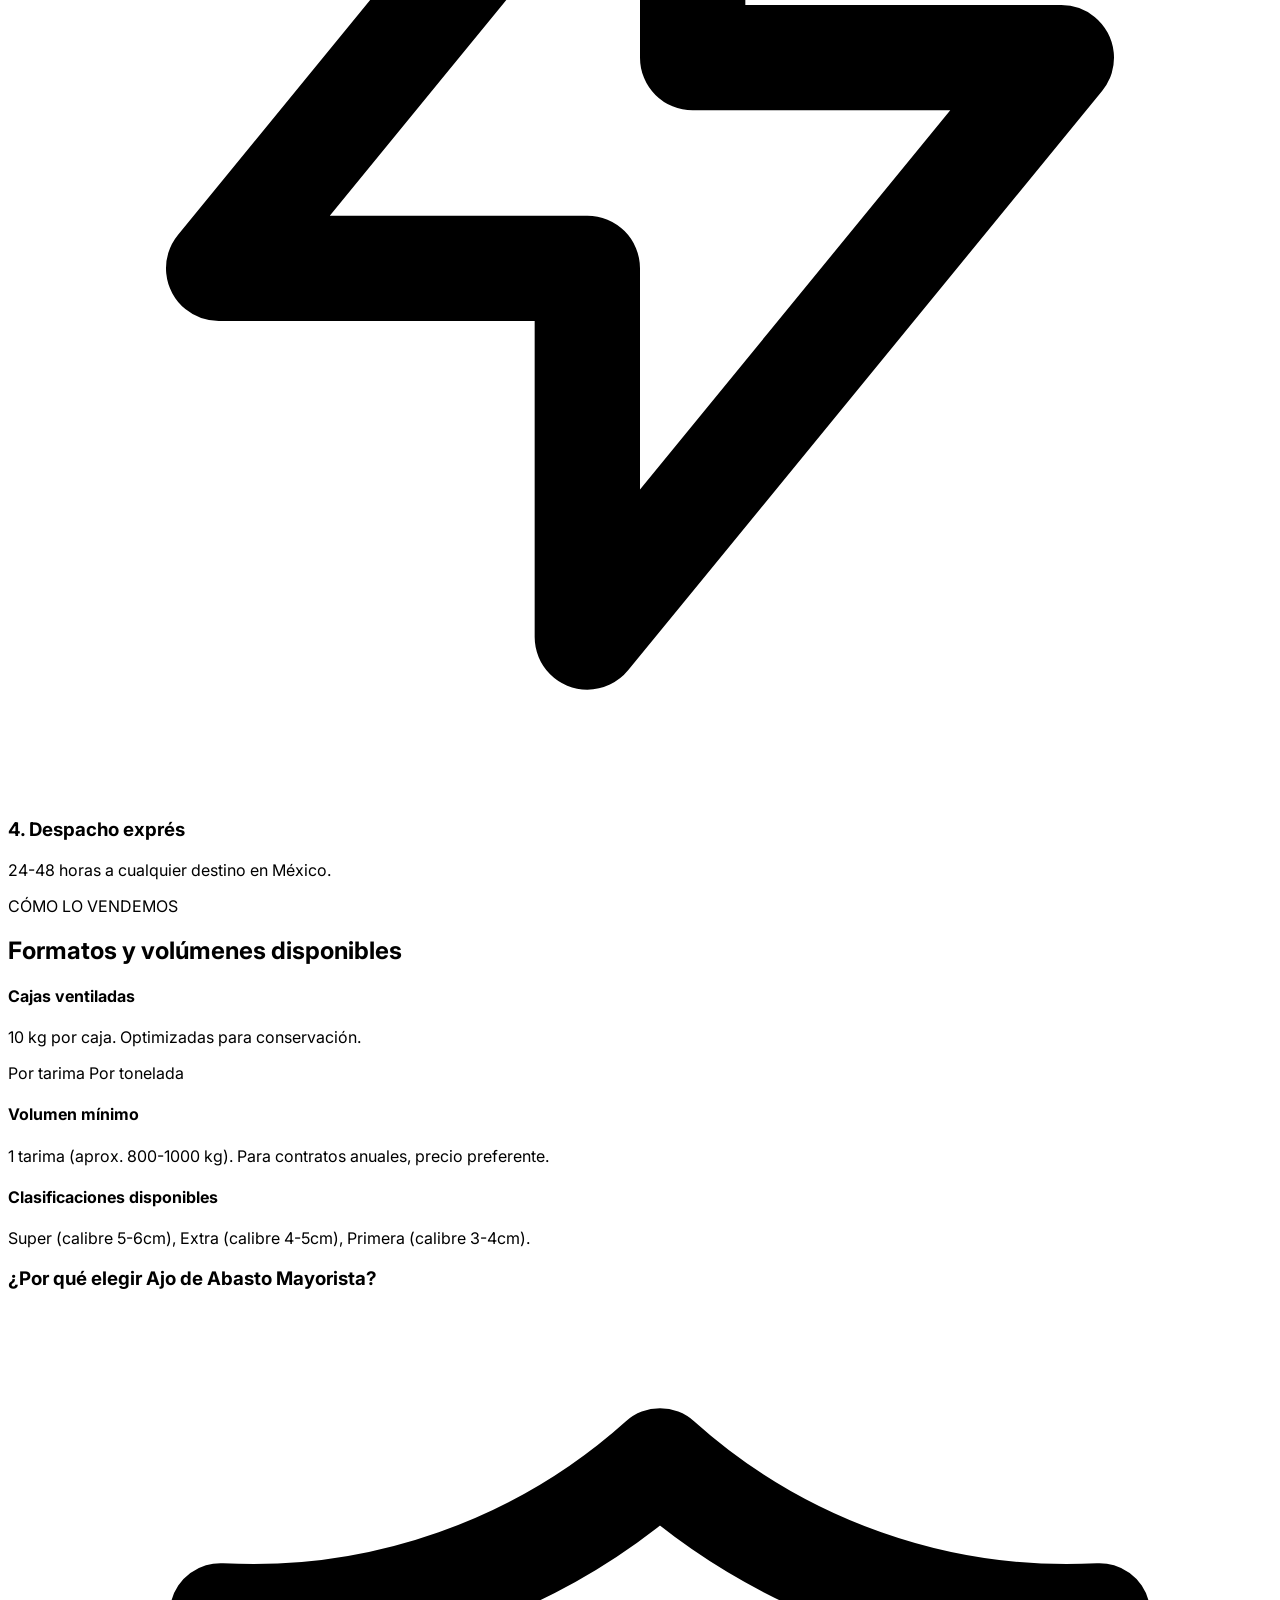
==== commit de3ade44: "feat: Corrección de textos, incorporación de imágenes, mejoras de venta y flujo n8n con email - Corr" ====
--- a/ajo.html
+++ b/ajo.html
@@ -110,7 +110,7 @@
 <!-- HERO PRODUCTO -->
 <section class="relative min-h-[70vh] flex items-center pt-20 overflow-hidden">
   <div class="absolute inset-0">
-    <img src="https://images.unsplash.com/photo-1590005354167-6da97870c757?w=1920&q=80" alt="Ajo Fresco" class="w-full h-full object-cover">
+    <img src="https://i.ibb.co/50D583p/cabeza-de-ajo.png" alt="Cabeza de Ajo Fresco" class="w-full h-full object-cover">
     <div class="absolute inset-0 bg-gradient-to-r from-gray-900/90 via-gray-900/70 to-gray-900/50"></div>
   </div>
   
@@ -240,7 +240,7 @@
         <div class="w-16 h-16 bg-agro-green/10 rounded-full flex items-center justify-center mx-auto mb-4">
           <svg class="w-8 h-8 text-agro-green" fill="none" stroke="currentColor" viewBox="0 0 24 24"><path stroke-linecap="round" stroke-linejoin="round" stroke-width="2" d="M9 5H7a2 2 0 00-2 2v12a2 2 0 002 2h10a2 2 0 002-2V7a2 2 0 00-2-2h-2M9 5a2 2 0 002 2h2a2 2 0 002-2M9 5a2 2 0 012-2h2a2 2 0 012 2m-6 9l2 2 4-4"/></svg>
         </div>
-        <h3 class="font-semibold text-gray-900 mb-2">2. Selecciónrigurosa</h3>
+        <h3 class="font-semibold text-gray-900 mb-2">2. Selección rigurosa</h3>
         <p class="text-sm text-gray-600">Inspección manual y calibración por tamaño.</p>
       </div>
       
